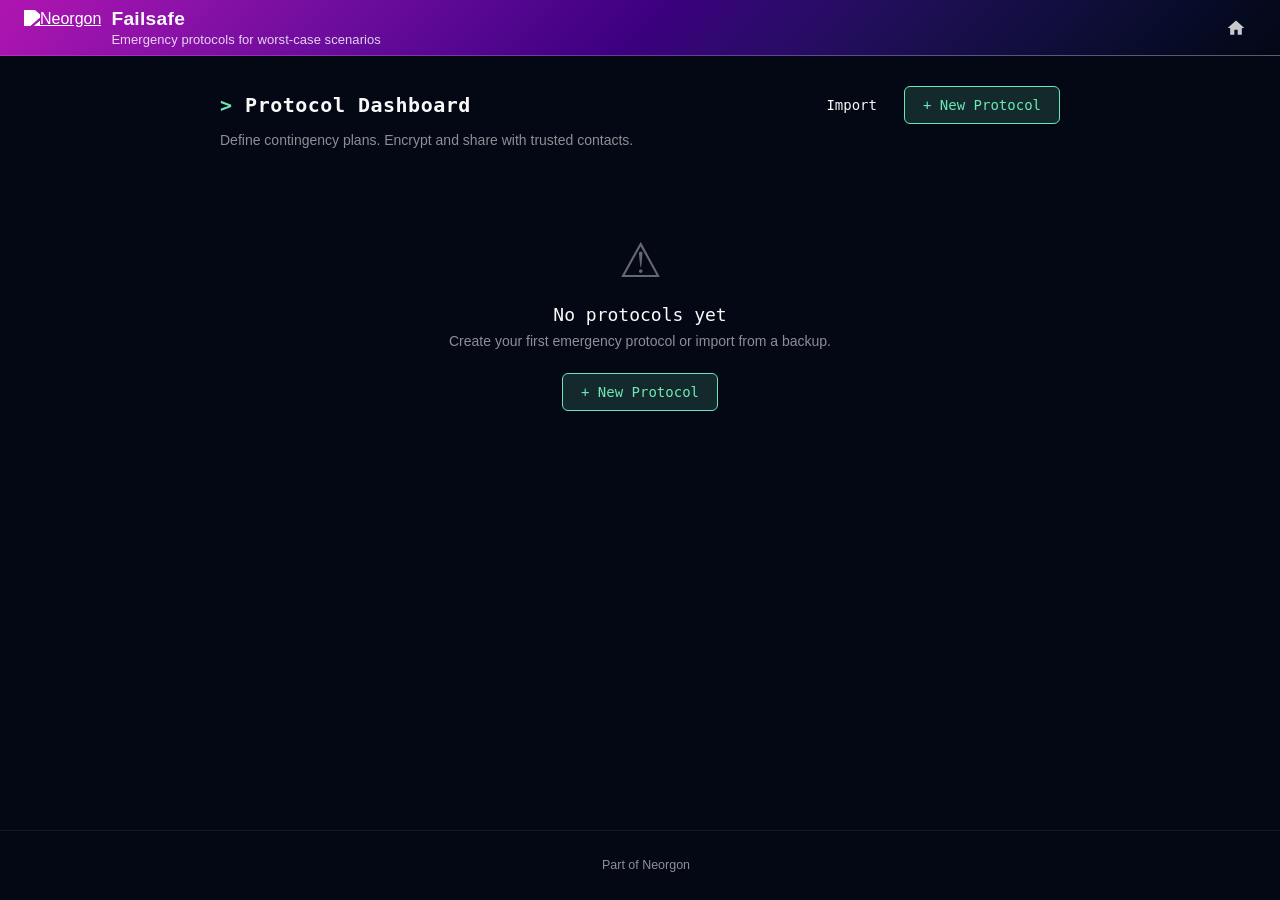
==== index.html @ 0f90a588 "feat(analytics): kit-owned GoatCounter + CF beacons, CSP sweep, drop Plausible/GA tags" ====
<!DOCTYPE html>
<html lang="en">
<head>
  <meta charset="UTF-8">
  <meta name="viewport" content="width=device-width, initial-scale=1.0">
  <meta http-equiv="Content-Security-Policy" content="default-src 'self'; base-uri 'self'; form-action 'self'; frame-ancestors 'none'; script-src 'self' 'unsafe-inline' https://esm.sh cdn.jsdelivr.net cdnjs.cloudflare.com https://challenges.cloudflare.com https://gc.zgo.at https://static.cloudflareinsights.com; style-src 'self' 'unsafe-inline' https://fonts.googleapis.com https://cdn.neorgon.org; font-src 'self' https://fonts.gstatic.com; img-src 'self' data: blob: https://*.convex.cloud https://img.clerk.com https://cdn.neorgon.org https://i.ytimg.com https://yt3.ggpht.com https://neorgon.goatcounter.com; connect-src 'self' https://*.convex.cloud https://*.clerk.accounts.dev https://*.accounts.dev https://clerk-telemetry.com https://api.clerk.com https://challenges.cloudflare.com https://*.workers.dev https://neorgon.goatcounter.com https://cloudflareinsights.com; frame-src 'self' https://challenges.cloudflare.com https://*.clerk.accounts.dev https://*.accounts.dev https://www.youtube.com https://www.youtube-nocookie.com; worker-src 'self' blob:">
  <meta name="referrer" content="strict-origin-when-cross-origin">
  <meta http-equiv="X-Content-Type-Options" content="nosniff">
  <title>Failsafe | Emergency Protocols</title>
  <meta name="description" content="Create step-by-step emergency protocols for critical scenarios. Encrypt, export, and share your contingency plans">
  <meta property="og:title" content="Failsafe: Emergency Protocols">
  <meta property="og:description" content="Build personal emergency protocols for worst-case scenarios">
  <meta property="og:type" content="website">
  <meta property="og:url" content="https://failsafe.neorgon.com/">
  <meta property="og:site_name" content="Neorgon">
  <meta name="twitter:card" content="summary_large_image">
  <meta name="twitter:title" content="Failsafe: Emergency Protocols">
  <meta name="twitter:description" content="Build personal emergency protocols for worst-case scenarios">
  <meta name="robots" content="index, follow">
  <link rel="canonical" href="https://failsafe.neorgon.com/">
  <meta property="og:locale" content="en_US">
  <meta name="theme-color" content="#040714">
  <meta property="og:image" content="https://failsafe.neorgon.com/og-preview.jpg">
  <meta property="og:image:width" content="1200">
  <meta property="og:image:height" content="630">
  <meta name="twitter:image" content="https://failsafe.neorgon.com/og-preview.jpg">
  <link rel="icon" type="image/x-icon" href="https://cdn.neorgon.org/v1.0.0/favicon.ico" />
  <link rel="stylesheet" href="css/style.css">
  <!-- Neorgon Header Kit (vendored; ?header=live swaps CSS to CDN) -->
  <script>(function(){var m=location.search.match(/[?&]theme=([\w-]+)/)||document.cookie.match(/(?:^|;\s*)neo_theme=([\w-]+)/);if(m&&m[1]!=='default')document.documentElement.dataset.theme=decodeURIComponent(m[1]);})();</script>
  <link rel="stylesheet" href="css/neorgon-header.css">
  <link rel="stylesheet" href="css/neorgon-themes.css">
  <link rel="stylesheet" href="https://cdn.neorgon.org/v1.0.0/header/season.css">
  <script defer src="js/neorgon-header.js"></script>
  <link rel="stylesheet" href="css/neorgon-footer.css">
  <script defer src="js/neorgon-footer.js"></script>
  <script type="application/ld+json">
  {
    "@context": "https://schema.org",
    "@type": "WebApplication",
    "name": "Failsafe",
    "description": "Build personal emergency protocols for worst-case scenarios. Define step-by-step action plans with contacts, encrypted resources, and trigger conditions",
    "url": "https://failsafe.neorgon.com/",
    "applicationCategory": "UtilitiesApplication",
    "operatingSystem": "Any",
    "offers": { "@type": "Offer", "price": "0", "priceCurrency": "USD" },
    "author": { "@type": "Organization", "name": "Neorgon", "url": "https://neorgon.com/" }
  }
  </script>
</head>
<body>

  <a class="skip-link" href="#main">Skip to content</a>

  <header class="header-bar" data-header-mode="app">
    <div class="header-logo">
      <a href="https://neorgon.com/" target="_blank" rel="noopener noreferrer">
        <img src="https://cdn.neorgon.org/v1.0.0/energon-classic-logo.png" class="header-logo-img" alt="Neorgon">
      </a>
      <a href="./" class="header-title-link">
        <h1>Failsafe</h1>
        <div class="header-subtitle">Emergency protocols for worst-case scenarios</div>
      </a>
    </div>
    <div class="header-right">
      <a class="header-home" href="https://neorgon.com/" title="neorgon.com" aria-label="Neorgon home">
        <svg viewBox="0 0 24 24" fill="currentColor" xmlns="http://www.w3.org/2000/svg">
          <path d="M10 20v-6h4v6h5v-8h3L12 3 2 12h3v8z"/>
        </svg>
      </a>
    </div>
  </header>

  <main id="main">

    <!-- Dashboard view -->
    <div id="dashboardView" class="container">
      <div class="dashboard-header">
        <div class="dashboard-title-row">
          <h2 class="view-title"><span class="prompt">&gt;</span> Protocol Dashboard</h2>
          <div class="dashboard-actions">
            <button class="btn btn-ghost" id="importBtn">Import</button>
            <button class="btn btn-primary" id="newProtocolBtn">+ New Protocol</button>
          </div>
        </div>
        <p class="dashboard-subtitle">Define contingency plans. Encrypt and share with trusted contacts.</p>
      </div>
      <div id="protocolGrid" class="protocol-grid"></div>
      <div id="emptyState" class="empty-state" hidden>
        <div class="empty-icon">&#9888;</div>
        <p class="empty-title">No protocols yet</p>
        <p class="empty-desc">Create your first emergency protocol or import from a backup.</p>
        <button class="btn btn-primary" id="emptyNewBtn">+ New Protocol</button>
      </div>
    </div>

    <!-- Protocol editor view -->
    <div id="editorView" class="container" hidden>
      <div class="editor-nav">
        <button class="btn btn-ghost" id="backToDashboard"><span class="prompt">&lt;</span> Back</button>
        <div class="editor-nav-actions">
          <button class="btn btn-ghost" id="exportProtocolBtn">Export</button>
          <button class="btn btn-ghost btn-danger" id="deleteProtocolBtn">Delete</button>
        </div>
      </div>

      <div class="editor-header card">
        <div class="editor-header-top">
          <input type="text" id="protocolName" class="protocol-name-input" placeholder="Protocol name">
          <div class="status-toggle" id="statusToggle">
            <span class="status-label" id="statusLabel">&gt; DRAFT</span>
          </div>
        </div>
        <textarea id="protocolDesc" class="protocol-desc-input" placeholder="Describe when this protocol should be activated..." rows="2"></textarea>
      </div>

      <div class="section-block">
        <h3 class="section-title"><span class="prompt">&gt;</span> Trigger Conditions</h3>
        <p class="section-hint">Define when this protocol activates.</p>
        <div id="triggerList" class="trigger-list"></div>
        <button class="btn btn-ghost btn-sm" id="addTriggerBtn">+ Add trigger</button>
      </div>

      <div class="section-block">
        <h3 class="section-title"><span class="prompt">&gt;</span> Action Steps</h3>
        <p class="section-hint">Ordered instructions for the executor.</p>
        <div id="stepList" class="step-list"></div>
        <button class="btn btn-ghost btn-sm" id="addStepBtn">+ Add step</button>
      </div>
    </div>

    <!-- Step detail view -->
    <div id="stepView" class="container" hidden>
      <div class="editor-nav">
        <button class="btn btn-ghost" id="backToEditor"><span class="prompt">&lt;</span> Back to protocol</button>
        <button class="btn btn-ghost btn-danger btn-sm" id="deleteStepBtn">Delete step</button>
      </div>

      <div class="step-detail card">
        <input type="text" id="stepTitle" class="step-title-input" placeholder="Step title">
        <div class="priority-selector">
          <label class="priority-label">Priority:</label>
          <div class="priority-options" id="priorityOptions">
            <button class="priority-btn" data-priority="immediate">Immediate</button>
            <button class="priority-btn" data-priority="24h">Within 24h</button>
            <button class="priority-btn" data-priority="week">Within a week</button>
            <button class="priority-btn" data-priority="whenever">When possible</button>
          </div>
        </div>
        <textarea id="stepInstructions" class="step-instructions-input" placeholder="Detailed instructions for this step..." rows="5"></textarea>
      </div>

      <div class="section-block">
        <h3 class="section-title"><span class="prompt">&gt;</span> Contacts</h3>
        <div id="contactList" class="contact-list"></div>
        <button class="btn btn-ghost btn-sm" id="addContactBtn">+ Add contact</button>
      </div>

      <div class="section-block">
        <h3 class="section-title"><span class="prompt">&gt;</span> Resource Vault</h3>
        <p class="section-hint">Sensitive data shown masked until revealed.</p>
        <div id="resourceList" class="resource-list"></div>
        <button class="btn btn-ghost btn-sm" id="addResourceBtn">+ Add resource</button>
      </div>
    </div>

    <!-- Template picker modal -->
    <div id="templateModal" class="modal-overlay" hidden>
      <div class="modal">
        <div class="modal-header">
          <h3><span class="prompt">&gt;</span> New Protocol</h3>
          <button class="modal-close" id="closeTemplateModal" aria-label="Close dialog">&times;</button>
        </div>
        <div class="modal-body">
          <p class="modal-hint">Start from a template or create a blank protocol.</p>
          <div class="template-grid" id="templateGrid"></div>
          <button class="btn btn-ghost template-blank-btn" id="blankProtocolBtn">Start blank</button>
        </div>
      </div>
    </div>

    <!-- Export modal -->
    <div id="exportModal" class="modal-overlay" hidden>
      <div class="modal">
        <div class="modal-header">
          <h3><span class="prompt">&gt;</span> Export Protocol</h3>
          <button class="modal-close" id="closeExportModal" aria-label="Close dialog">&times;</button>
        </div>
        <div class="modal-body">
          <div class="export-options">
            <button class="export-option" id="exportEncryptedBtn">
              <span class="export-icon">&#128274;</span>
              <span class="export-label">Encrypted JSON</span>
              <span class="export-desc">AES-256 encrypted, password-protected</span>
            </button>
            <button class="export-option" id="exportPlainBtn">
              <span class="export-icon">&#128196;</span>
              <span class="export-label">Plain JSON</span>
              <span class="export-desc">Unencrypted backup file</span>
            </button>
            <button class="export-option" id="exportUrlBtn">
              <span class="export-icon">&#128279;</span>
              <span class="export-label">Shareable URL</span>
              <span class="export-desc">Encoded in the URL hash</span>
            </button>
          </div>
        </div>
      </div>
    </div>

    <!-- Password modal -->
    <div id="passwordModal" class="modal-overlay" hidden>
      <div class="modal modal-sm">
        <div class="modal-header">
          <h3><span class="prompt">&gt;</span> <span id="passwordModalTitle">Enter Password</span></h3>
          <button class="modal-close" id="closePasswordModal" aria-label="Close dialog">&times;</button>
        </div>
        <div class="modal-body">
          <input type="password" id="passwordInput" class="password-input" placeholder="Password" autocomplete="off">
          <input type="password" id="passwordConfirm" class="password-input" placeholder="Confirm password" autocomplete="off" hidden>
          <button class="btn btn-primary" id="passwordSubmit" style="width:100%;margin-top:12px">Confirm</button>
        </div>
      </div>
    </div>

    <!-- Import modal -->
    <div id="importModal" class="modal-overlay" hidden>
      <div class="modal">
        <div class="modal-header">
          <h3><span class="prompt">&gt;</span> Import Protocol</h3>
          <button class="modal-close" id="closeImportModal" aria-label="Close dialog">&times;</button>
        </div>
        <div class="modal-body">
          <div class="import-options">
            <label class="import-dropzone" id="importDropzone">
              <span class="export-icon">&#128193;</span>
              <span>Drop a .failsafe.json file here, or click to browse</span>
              <input type="file" id="importFileInput" accept=".json" hidden>
            </label>
            <div class="import-url-section">
              <label class="import-url-label">Or paste a Failsafe URL:</label>
              <input type="text" id="importUrlInput" class="import-url-input" placeholder="https://failsafe.neorgon.com/#p=...">
              <button class="btn btn-primary btn-sm" id="importUrlBtn" style="margin-top:8px">Import from URL</button>
            </div>
          </div>
        </div>
      </div>
    </div>

  </main>

  <footer class="neo-footer" data-footer-mode="minimal">
  </footer>

  <div id="toast" class="toast"></div>

  <script type="module" src="js/app.js"></script>
</body>
</html>
---- css/style.css ----
/* ── Reset & base ──────────────────────────────────────────── */
*, *::before, *::after { margin: 0; padding: 0; box-sizing: border-box; }
[hidden] { display: none !important; }

:root {
  --bg: #040714;
  --surface-1: rgba(255,255,255,.03);
  --surface-2: rgba(255,255,255,.06);
  --border-subtle: rgba(255,255,255,.07);
  --border: rgba(255,255,255,.1);
  --border-strong: rgba(255,255,255,.22);
  --text-primary: #f9f9f9;
  --text-secondary: #cacaca;
  --text-muted: rgba(255,255,255,.55);
  --accent: #6ee7b7;
  --accent-dim: rgba(110,231,183,.15);
  --accent-glow: rgba(110,231,183,.25);
  --danger: #ef4444;
  --font: 'Avenir Next', -apple-system, BlinkMacSystemFont, 'Segoe UI', Roboto, Oxygen, Ubuntu, Cantarell, sans-serif;
  --font-mono: 'SF Mono', 'Fira Code', 'Cascadia Code', 'JetBrains Mono', monospace;
  --text-xs: 0.75rem; --text-sm: 0.875rem; --text-base: 1rem;
  --text-lg: 1.125rem; --text-xl: 1.25rem; --text-2xl: 1.5rem;
  --space-1: 4px; --space-2: 8px; --space-3: 12px; --space-4: 16px;
  --space-6: 24px; --space-8: 32px;
  --radius-sm: 6px; --radius: 10px; --radius-lg: 15px;
  --ease-snap: cubic-bezier(0.34, 1.56, 0.64, 1);
  --dur-fast: 120ms; --dur: 200ms;
}

html { height: 100%; }
body {
  font-family: var(--font);
  background: var(--bg);
  min-height: 100%;
  color: var(--text-primary);
  display: flex; flex-direction: column;
}

/* ── Layout ────────────────────────────────────────────────── */
.container {
  max-width: 900px;
  width: 100%;
  margin: 0 auto;
  padding: 30px;
  flex: 1;
}

/* ── Terminal accents ──────────────────────────────────────── */
.prompt { color: var(--accent); font-family: var(--font-mono); font-weight: 600; }

.view-title {
  font-family: var(--font-mono);
  font-size: var(--text-xl);
  font-weight: 600;
  letter-spacing: 0.5px;
}

/* ── Buttons ──────────────────────────────────────────────── */
.btn {
  display: inline-flex; align-items: center; gap: 6px;
  padding: 10px 18px;
  border: 1px solid var(--border);
  border-radius: var(--radius-sm);
  background: transparent;
  color: var(--text-primary);
  font-size: var(--text-sm);
  font-family: var(--font-mono);
  cursor: pointer;
  transition: all var(--dur);
  white-space: nowrap;
}
.btn:hover { background: var(--surface-2); border-color: var(--border-strong); }
.btn:active { transform: scale(0.97); transition-duration: var(--dur-fast); }

.btn-primary {
  background: var(--accent-dim);
  border-color: var(--accent);
  color: var(--accent);
}
.btn-primary:hover {
  background: rgba(110,231,183,.25);
  box-shadow: 0 0 12px var(--accent-glow);
}

.btn-ghost { border-color: transparent; }
.btn-ghost:hover { border-color: var(--border); }

.btn-danger { color: var(--danger); }
.btn-danger:hover { border-color: rgba(239,68,68,.3); background: rgba(239,68,68,.08); }

.btn-sm { padding: 6px 12px; font-size: var(--text-xs); }
.btn-xs { padding: 4px 8px; font-size: var(--text-xs); }

.btn-icon {
  display: inline-flex; align-items: center; justify-content: center;
  width: 28px; height: 28px;
  border: 1px solid transparent;
  border-radius: var(--radius-sm);
  background: transparent;
  color: var(--text-muted);
  cursor: pointer;
  font-size: 1rem;
  transition: all var(--dur);
}
.btn-icon:hover { background: var(--surface-2); color: var(--text-primary); }
.btn-icon.btn-danger:hover { background: rgba(239,68,68,.1); color: var(--danger); }

.btn-reorder { width: 22px; height: 22px; font-size: 0.65rem; }
.btn-reorder:disabled { opacity: 0.2; cursor: default; }

/* ── Card ──────────────────────────────────────────────────── */
.card {
  background: var(--surface-1);
  border: 1px solid var(--border);
  border-left: 3px solid var(--accent);
  border-radius: var(--radius);
  padding: 24px;
  margin-bottom: 16px;
  backdrop-filter: blur(10px);
  transition: transform var(--dur) ease-out, box-shadow var(--dur) ease-out;
  animation: fadeIn 0.3s ease-out both;
}

/* ── Dashboard ────────────────────────────────────────────── */
.dashboard-header { margin-bottom: var(--space-6); }

.dashboard-title-row {
  display: flex;
  align-items: center;
  justify-content: space-between;
  gap: 16px;
  flex-wrap: wrap;
}

.dashboard-subtitle {
  color: var(--text-muted);
  font-size: var(--text-sm);
  margin-top: var(--space-2);
}

.dashboard-actions { display: flex; gap: 8px; }

.protocol-grid {
  display: grid;
  grid-template-columns: repeat(auto-fill, minmax(280px, 1fr));
  gap: 16px;
}

.protocol-card { cursor: pointer; position: relative; }
.protocol-card:hover {
  transform: translateY(-4px);
  box-shadow: 0 8px 24px rgba(110,231,183,.08);
  border-color: var(--accent-glow);
}

.protocol-card-header {
  display: flex;
  align-items: center;
  justify-content: space-between;
  margin-bottom: var(--space-3);
}

.protocol-icon { font-size: 1.5rem; }

.protocol-card-name {
  font-family: var(--font-mono);
  font-size: var(--text-lg);
  font-weight: 600;
  margin-bottom: var(--space-1);
}

.protocol-card-desc {
  color: var(--text-muted);
  font-size: var(--text-sm);
  line-height: 1.5;
  margin-bottom: var(--space-3);
  display: -webkit-box;
  -webkit-line-clamp: 2;
  -webkit-box-orient: vertical;
  overflow: hidden;
}

.protocol-card-meta {
  display: flex;
  justify-content: space-between;
  color: var(--text-muted);
  font-size: var(--text-xs);
  font-family: var(--font-mono);
  margin-bottom: var(--space-3);
}

.protocol-card-actions {
  display: flex;
  gap: 6px;
  border-top: 1px solid var(--border-subtle);
  padding-top: var(--space-2);
}

/* ── Status badges ────────────────────────────────────────── */
.status-badge {
  font-family: var(--font-mono);
  font-size: var(--text-xs);
  font-weight: 600;
  padding: 2px 8px;
  border-radius: 3px;
  letter-spacing: 0.5px;
}

.status-draft { color: var(--text-muted); background: rgba(255,255,255,.05); }
.status-active { color: var(--accent); background: var(--accent-dim); }
.status-archived { color: #fbbf24; background: rgba(251,191,36,.1); }

.status-toggle {
  cursor: pointer;
  user-select: none;
  transition: all var(--dur);
}
.status-toggle:hover { opacity: 0.8; }
.status-label {
  font-family: var(--font-mono);
  font-size: var(--text-sm);
  font-weight: 600;
  letter-spacing: 0.5px;
}
.status-toggle.status-draft .status-label { color: var(--text-muted); }
.status-toggle.status-active .status-label { color: var(--accent); }
.status-toggle.status-archived .status-label { color: #fbbf24; }

/* ── Priority tags ────────────────────────────────────────── */
.priority-tag {
  font-family: var(--font-mono);
  font-size: var(--text-xs);
  font-weight: 600;
  padding: 2px 8px;
  border-radius: 3px;
  letter-spacing: 0.3px;
}

.priority-immediate { color: #ef4444; background: rgba(239,68,68,.12); }
.priority-24h { color: #fbbf24; background: rgba(251,191,36,.12); }
.priority-week { color: #38bdf8; background: rgba(56,189,248,.12); }
.priority-whenever { color: var(--text-muted); background: rgba(255,255,255,.05); }

/* ── Editor ───────────────────────────────────────────────── */
.editor-nav {
  display: flex;
  justify-content: space-between;
  align-items: center;
  margin-bottom: var(--space-4);
}
.editor-nav-actions { display: flex; gap: 8px; }

.editor-header { margin-bottom: var(--space-6); }
.editor-header-top {
  display: flex;
  align-items: center;
  justify-content: space-between;
  gap: 12px;
  margin-bottom: var(--space-3);
}

.protocol-name-input {
  flex: 1;
  background: transparent;
  border: none;
  border-bottom: 2px solid var(--border);
  color: var(--text-primary);
  font-family: var(--font-mono);
  font-size: var(--text-xl);
  font-weight: 600;
  padding: 4px 0;
  outline: none;
  transition: border-color var(--dur);
}
.protocol-name-input:focus { border-color: var(--accent); }
.protocol-name-input::placeholder { color: var(--text-muted); }

.protocol-desc-input {
  width: 100%;
  background: transparent;
  border: 1px solid var(--border-subtle);
  border-radius: var(--radius-sm);
  color: var(--text-secondary);
  font-family: var(--font);
  font-size: var(--text-sm);
  padding: 8px 12px;
  resize: vertical;
  outline: none;
  transition: border-color var(--dur);
}
.protocol-desc-input:focus { border-color: var(--accent); }
.protocol-desc-input::placeholder { color: var(--text-muted); }

/* ── Sections ─────────────────────────────────────────────── */
.section-block {
  margin-bottom: var(--space-8);
}

.section-title {
  font-family: var(--font-mono);
  font-size: var(--text-base);
  font-weight: 600;
  margin-bottom: var(--space-2);
  letter-spacing: 0.3px;
}

.section-hint {
  color: var(--text-muted);
  font-size: var(--text-xs);
  margin-bottom: var(--space-3);
}

.empty-hint {
  color: var(--text-muted);
  font-size: var(--text-sm);
  font-style: italic;
  padding: var(--space-3) 0;
}

/* ── Triggers ─────────────────────────────────────────────── */
.trigger-list { display: flex; flex-direction: column; gap: 8px; margin-bottom: var(--space-3); }

.trigger-item {
  display: flex;
  align-items: center;
  gap: 8px;
  background: var(--surface-1);
  border: 1px solid var(--border-subtle);
  border-radius: var(--radius-sm);
  padding: 8px 12px;
}

.trigger-type-select {
  background: var(--surface-2);
  border: 1px solid var(--border);
  border-radius: var(--radius-sm);
  color: var(--accent);
  font-family: var(--font-mono);
  font-size: var(--text-xs);
  padding: 4px 8px;
  cursor: pointer;
  outline: none;
}
.trigger-type-select option { background: #0f172a; }

.trigger-desc-input {
  flex: 1;
  background: transparent;
  border: none;
  color: var(--text-secondary);
  font-size: var(--text-sm);
  outline: none;
}
.trigger-desc-input::placeholder { color: var(--text-muted); }

/* ── Steps ────────────────────────────────────────────────── */
.step-list { display: flex; flex-direction: column; gap: 8px; margin-bottom: var(--space-3); }

.step-card {
  display: flex;
  align-items: stretch;
  background: var(--surface-1);
  border: 1px solid var(--border);
  border-left: 3px solid var(--accent);
  border-radius: var(--radius-sm);
  cursor: pointer;
  transition: all var(--dur);
}
.step-card:hover {
  background: var(--surface-2);
  border-color: var(--accent-glow);
}

.step-card-order {
  display: flex;
  flex-direction: column;
  align-items: center;
  justify-content: center;
  gap: 2px;
  padding: 8px 10px;
  border-right: 1px solid var(--border-subtle);
  min-width: 46px;
}

.step-number {
  font-family: var(--font-mono);
  font-size: var(--text-xs);
  color: var(--accent);
  font-weight: 700;
}

.step-card-body {
  flex: 1;
  padding: 12px 16px;
}

.step-card-top {
  display: flex;
  align-items: center;
  justify-content: space-between;
  gap: 12px;
}

.step-card-title {
  font-family: var(--font-mono);
  font-size: var(--text-sm);
  font-weight: 600;
}

.step-card-counts {
  display: flex;
  gap: 12px;
  margin-top: var(--space-1);
  color: var(--text-muted);
  font-size: var(--text-xs);
  font-family: var(--font-mono);
}

/* ── Step detail ──────────────────────────────────────────── */
.step-detail { margin-bottom: var(--space-6); }

.step-title-input {
  width: 100%;
  background: transparent;
  border: none;
  border-bottom: 2px solid var(--border);
  color: var(--text-primary);
  font-family: var(--font-mono);
  font-size: var(--text-lg);
  font-weight: 600;
  padding: 4px 0;
  margin-bottom: var(--space-4);
  outline: none;
  transition: border-color var(--dur);
}
.step-title-input:focus { border-color: var(--accent); }
.step-title-input::placeholder { color: var(--text-muted); }

.priority-selector { margin-bottom: var(--space-4); }
.priority-label {
  font-family: var(--font-mono);
  font-size: var(--text-xs);
  color: var(--text-muted);
  margin-bottom: var(--space-2);
  display: block;
}

.priority-options { display: flex; gap: 6px; flex-wrap: wrap; }

.priority-btn {
  padding: 6px 12px;
  border: 1px solid var(--border);
  border-radius: var(--radius-sm);
  background: transparent;
  color: var(--text-muted);
  font-family: var(--font-mono);
  font-size: var(--text-xs);
  cursor: pointer;
  transition: all var(--dur);
}
.priority-btn:hover { background: var(--surface-2); color: var(--text-primary); }
.priority-btn.active { border-color: var(--accent); color: var(--accent); background: var(--accent-dim); }

.step-instructions-input {
  width: 100%;
  background: var(--surface-1);
  border: 1px solid var(--border-subtle);
  border-radius: var(--radius-sm);
  color: var(--text-secondary);
  font-family: var(--font);
  font-size: var(--text-sm);
  padding: 12px;
  resize: vertical;
  outline: none;
  line-height: 1.6;
  transition: border-color var(--dur);
}
.step-instructions-input:focus { border-color: var(--accent); }
.step-instructions-input::placeholder { color: var(--text-muted); }

/* ── Contacts ─────────────────────────────────────────────── */
.contact-list { display: flex; flex-direction: column; gap: 8px; margin-bottom: var(--space-3); }

.contact-item {
  display: grid;
  grid-template-columns: 1fr 1fr 1fr 1fr auto;
  gap: 6px;
  align-items: center;
  background: var(--surface-1);
  border: 1px solid var(--border-subtle);
  border-radius: var(--radius-sm);
  padding: 8px 10px;
}

.contact-input {
  background: transparent;
  border: 1px solid var(--border-subtle);
  border-radius: 4px;
  color: var(--text-secondary);
  font-size: var(--text-xs);
  padding: 6px 8px;
  outline: none;
  min-width: 0;
  transition: border-color var(--dur);
}
.contact-input:focus { border-color: var(--accent); }
.contact-input::placeholder { color: var(--text-muted); }

/* ── Resources ────────────────────────────────────────────── */
.resource-list { display: flex; flex-direction: column; gap: 8px; margin-bottom: var(--space-3); }

.resource-item {
  display: grid;
  grid-template-columns: 1fr auto 2fr auto;
  gap: 6px;
  align-items: center;
  background: var(--surface-1);
  border: 1px solid var(--border-subtle);
  border-radius: var(--radius-sm);
  padding: 8px 10px;
}

.resource-input {
  background: transparent;
  border: 1px solid var(--border-subtle);
  border-radius: 4px;
  color: var(--text-secondary);
  font-size: var(--text-xs);
  padding: 6px 8px;
  outline: none;
  min-width: 0;
  transition: border-color var(--dur);
}
.resource-input:focus { border-color: var(--accent); }
.resource-input::placeholder { color: var(--text-muted); }

.resource-value {
  font-family: var(--font-mono);
  letter-spacing: 1px;
}

.resource-value-wrap {
  display: flex;
  align-items: center;
  gap: 4px;
}
.resource-value-wrap .resource-value { flex: 1; }

.btn-reveal { font-size: 0.85rem; }

.resource-type-select {
  background: var(--surface-2);
  border: 1px solid var(--border);
  border-radius: 4px;
  color: var(--accent);
  font-family: var(--font-mono);
  font-size: var(--text-xs);
  padding: 4px 6px;
  cursor: pointer;
  outline: none;
}
.resource-type-select option { background: #0f172a; }

/* ── Empty state ──────────────────────────────────────────── */
.empty-state {
  text-align: center;
  padding: 60px 20px;
}
.empty-icon { font-size: 3rem; margin-bottom: var(--space-4); opacity: 0.4; }
.empty-title {
  font-family: var(--font-mono);
  font-size: var(--text-lg);
  margin-bottom: var(--space-2);
}
.empty-desc {
  color: var(--text-muted);
  font-size: var(--text-sm);
  margin-bottom: var(--space-6);
}

/* ── Modals ───────────────────────────────────────────────── */
.modal-overlay {
  position: fixed; inset: 0;
  background: rgba(0,0,0,.65);
  display: flex; align-items: center; justify-content: center;
  z-index: 500;
  animation: fadeIn 0.15s ease-out;
}

.modal {
  background: #0c1222;
  border: 1px solid var(--border);
  border-radius: var(--radius-lg);
  width: 90%; max-width: 520px;
  max-height: 85vh;
  overflow-y: auto;
  animation: fadeIn 0.2s ease-out;
}
.modal-sm { max-width: 360px; }

.modal-header {
  display: flex;
  align-items: center;
  justify-content: space-between;
  padding: 20px 24px 12px;
}
.modal-header h3 {
  font-family: var(--font-mono);
  font-size: var(--text-base);
  font-weight: 600;
}
.modal-close {
  background: none; border: none;
  color: var(--text-muted); font-size: 1.4rem;
  cursor: pointer;
  padding: 4px;
  transition: color var(--dur);
}
.modal-close:hover { color: var(--text-primary); }

.modal-body { padding: 0 24px 24px; }
.modal-hint {
  color: var(--text-muted);
  font-size: var(--text-sm);
  margin-bottom: var(--space-4);
}

/* ── Template picker ──────────────────────────────────────── */
.template-grid {
  display: grid;
  grid-template-columns: 1fr 1fr;
  gap: 10px;
  margin-bottom: var(--space-4);
}

.template-card {
  display: flex;
  flex-direction: column;
  align-items: flex-start;
  gap: 4px;
  padding: 16px;
  background: var(--surface-1);
  border: 1px solid var(--border);
  border-left: 3px solid var(--accent);
  border-radius: var(--radius-sm);
  cursor: pointer;
  transition: all var(--dur);
  text-align: left;
}
.template-card:hover {
  background: var(--surface-2);
  border-color: var(--accent-glow);
  box-shadow: 0 0 16px var(--accent-glow);
}

.template-icon { font-size: 1.3rem; }
.template-name {
  font-family: var(--font-mono);
  font-size: var(--text-sm);
  font-weight: 600;
  color: var(--text-primary);
}
.template-label {
  font-family: var(--font-mono);
  font-size: 0.65rem;
  font-weight: 700;
  color: var(--accent);
  letter-spacing: 1px;
  opacity: 0.7;
}
.template-desc {
  font-size: var(--text-xs);
  color: var(--text-muted);
  line-height: 1.4;
}

.template-blank-btn { width: 100%; justify-content: center; }

/* ── Export options ────────────────────────────────────────── */
.export-options { display: flex; flex-direction: column; gap: 10px; }

.export-option {
  display: flex;
  align-items: center;
  gap: 14px;
  padding: 16px;
  background: var(--surface-1);
  border: 1px solid var(--border);
  border-radius: var(--radius-sm);
  cursor: pointer;
  transition: all var(--dur);
  text-align: left;
  width: 100%;
}
.export-option:hover {
  background: var(--surface-2);
  border-color: var(--accent-glow);
}

.export-icon { font-size: 1.4rem; flex-shrink: 0; }
.export-label {
  font-family: var(--font-mono);
  font-size: var(--text-sm);
  font-weight: 600;
  color: var(--text-primary);
  display: block;
}
.export-desc {
  font-size: var(--text-xs);
  color: var(--text-muted);
  display: block;
}

/* ── Password modal ───────────────────────────────────────── */
.password-input {
  width: 100%;
  background: var(--surface-1);
  border: 1px solid var(--border);
  border-radius: var(--radius-sm);
  color: var(--text-primary);
  font-family: var(--font-mono);
  font-size: var(--text-sm);
  padding: 10px 12px;
  margin-bottom: 8px;
  outline: none;
  transition: border-color var(--dur);
}
.password-input:focus { border-color: var(--accent); }

/* ── Import ───────────────────────────────────────────────── */
.import-options { display: flex; flex-direction: column; gap: 16px; }

.import-dropzone {
  display: flex;
  flex-direction: column;
  align-items: center;
  gap: 10px;
  padding: 30px;
  border: 2px dashed var(--border);
  border-radius: var(--radius);
  color: var(--text-muted);
  font-size: var(--text-sm);
  text-align: center;
  cursor: pointer;
  transition: all var(--dur);
}
.import-dropzone:hover,
.import-dropzone.dragover {
  border-color: var(--accent);
  background: var(--accent-dim);
  color: var(--accent);
}

.import-url-section { border-top: 1px solid var(--border-subtle); padding-top: var(--space-4); }
.import-url-label {
  font-size: var(--text-xs);
  color: var(--text-muted);
  margin-bottom: var(--space-2);
  display: block;
}
.import-url-input {
  width: 100%;
  background: var(--surface-1);
  border: 1px solid var(--border);
  border-radius: var(--radius-sm);
  color: var(--text-primary);
  font-family: var(--font-mono);
  font-size: var(--text-xs);
  padding: 8px 10px;
  outline: none;
  transition: border-color var(--dur);
}
.import-url-input:focus { border-color: var(--accent); }

/* ── Toast ─────────────────────────────────────────────────── */
.toast {
  position: fixed; bottom: 24px; right: 24px; z-index: 999;
  background: #0f1a2e; border: 1px solid var(--accent-glow);
  border-radius: 8px; padding: 10px 16px;
  font-size: 0.84rem; color: var(--accent);
  font-family: var(--font-mono);
  box-shadow: 0 4px 20px rgba(0,0,0,0.55);
  pointer-events: none;
  transform: translateY(8px); opacity: 0;
  transition: opacity 0.18s, transform 0.18s;
}
.toast.visible { opacity: 1; transform: translateY(0); }

/* ── Footer ────────────────────────────────────────────────── */

/* ── Focus styles ──────────────────────────────────────────── */
:focus-visible {
  outline: 2px solid var(--accent);
  outline-offset: 2px;
}

/* ── Skip link ─────────────────────────────────────────────── */
.skip-link {
  position: absolute;
  top: -100%;
  left: var(--space-4);
  z-index: 1000;
  padding: var(--space-2) var(--space-4);
  background: var(--accent);
  color: var(--bg);
  font-weight: 600;
  font-size: var(--text-sm);
  border-radius: 0 0 var(--radius-sm) var(--radius-sm);
  text-decoration: none;
  transition: top var(--dur);
}
.skip-link:focus { top: 0; }

/* ── Entrance animation ───────────────────────────────────── */
@keyframes fadeIn {
  from { opacity: 0; transform: translateY(8px); }
  to   { opacity: 1; transform: translateY(0); }
}

/* ── Reduced motion ────────────────────────────────────────── */
@media (prefers-reduced-motion: reduce) {
  *, *::before, *::after {
    animation-duration: 0.01ms !important;
    transition-duration: 0.01ms !important;
  }
}

/* ── Responsive ────────────────────────────────────────────── */
@media (max-width: 600px) {
  .container { padding: var(--space-4); }
  .dashboard-title-row { flex-direction: column; align-items: flex-start; }
  .protocol-grid { grid-template-columns: 1fr; }
  .template-grid { grid-template-columns: 1fr; }
  .contact-item { grid-template-columns: 1fr 1fr; }
  .resource-item { grid-template-columns: 1fr; }
  .editor-header-top { flex-direction: column; align-items: flex-start; }
  .priority-options { flex-wrap: wrap; }
}
---- css/neorgon-header.css ----
/* ══════════════════════════════════════════════════════════════
   Neorgon Header Kit — header.css
   Canonical source: packages/neorgon-ui/header/
   Vendored per site as css/neorgon-header.css — do not edit copies.
   Live CDN: https://cdn.neorgon.org/v1.0.0/header/header.css
   ══════════════════════════════════════════════════════════════ */

:root {
  /* Geometry */
  --header-h: 68px;
  --header-h-app: 56px;
  --header-control-h: 40px; /* every header control (buttons, ⋯, palette, home) shares this height */
  /* Logo height. A token, not a literal, so a site can make the mark carry more
     weight without forking the kit. Default 36px = the historical value, so
     nothing changes for a site that never sets it. The bar is 68px with no
     vertical padding, so ~52px is the practical ceiling before the mark starts
     to look wedged against the edges. */
  --header-logo-h: 36px;
  --header-logo-h-mobile: 28px;

  /* Palette — themes override these (see themes.css) */
  --header-bg-start: #B015B0;
  --header-bg-mid: #3D0080;
  --header-bg-end: #040714;
  /* Kept here for anything that references the composed gradient, but the
     authoritative copy is re-declared on .header-bar below — see the note
     there before changing either. */
  --header-bg: linear-gradient(in oklch 135deg, var(--header-bg-start) 0%, var(--header-bg-mid) 50%, var(--header-bg-end) 100%);
  --header-glass: rgba(0, 9, 18, .35);
  --header-text: #f9f9f9;
  --header-text-dim: rgba(255, 255, 255, .72);
  --header-border: rgba(255, 255, 255, .07);
  --header-border-strong: rgba(255, 255, 255, .22);
  --header-accent: #e879f9;
  --header-menu-bg: #10142a;
  --header-menu-hover: rgba(255, 255, 255, .08);

  /* Focus ring — near-white with a whisper of the brand hue so it never
     reads as a stray browser default. 5.77:1 (bright end) to 17.98:1
     (dark end) against the bar, 16.54:1 on the menu. Themes may override. */
  --header-focus: oklch(0.97 0.02 320);
  --header-focus-w: 2px;

  /* Icon sizing. Two tokens: a filled glyph reads heavier than a stroked
     one in the same box, so the solid home icon is set smaller to match
     optically. */
  --header-icon: 22px;        /* stroked glyphs (palette) */
  --header-icon-solid: 20px;  /* filled glyphs (home) */

  /* ease-out-quart: fast start, long settle, no overshoot. */
  --header-ease: cubic-bezier(.22, 1, .36, 1);
  --header-ease-in: cubic-bezier(.55, 0, 1, .45);
}

/* Colour judgements about the DEFAULT gradient specifically. Scoped to
   html:not([data-theme]) because themes.css sets these per theme at the
   same specificity as :root — a :root override here would silently
   overwrite all five palettes. Every consumer below pairs them with a
   var() fallback to the theme's own token. */
html:not([data-theme]) {
  /* --header-border-strong (.22) measures 1.91-1.95:1 on the bar, below
     the 3:1 WCAG 1.4.11 needs for a control boundary. .42 gives 3.73-4.02:1. */
  --header-control-border: rgba(255, 255, 255, .42);

  /* --header-bg-end (#040714) is identical to the standard page
     background, so a flat hairline measures 1.14:1 on the right half.
     The bar's luminance swings 43x left-to-right, so the edge ramps too. */
  --header-edge-from: rgba(255, 255, 255, .10);
  --header-edge-to: rgba(255, 255, 255, .34);

  /* .72 measures 4.14:1 at the start of the subtitle span — below AA.
     Split from the icon colour, which only needs 3:1 as non-text. */
  --header-text-dim: rgba(255, 255, 255, .82);
  --header-icon-color: rgba(255, 255, 255, .78);
}

/* ══════════════════════════════════════════════════════════════
   SKINS — site-level identity, opt-in per site
   ────────────────────────────────────────────────────────────
   A skin replaces the default magenta gradient for ONE site whose
   own palette clashes with it. Set it in the site's markup:

     <header class="header-bar" data-header-mode="content"
             data-header-skin="brass">

   This is NOT the theme system. Precedence, by design:

     visitor choice (?theme= / cookie)  >  season (CDN)  >  skin  >  kit default

   A site that should sit out every season keeps its skin with
   `<html lang="en" data-season="off">` — see season.css. That declines
   the fleet's decoration only; a visitor's ?theme= still wins.

   Named skins below are the reusable ones. For a one-off palette no
   other site would share, use `data-header-skin="custom"` and declare
   the tokens in the site's own CSS — contract at the end of this block.

   Two cascade facts make that ordering work, and both are easy to
   get wrong:

   1. A declaration ON .header-bar beats a value INHERITED from
      <html>, whatever the specificity. Visitor themes declare on
      <html>, so every skin is scoped `html:not([data-theme])` —
      the moment a visitor picks a theme, all skins stop matching.
   2. Season rules in season.css carry a matching
      `[data-header-skin]` selector one step more specific than the
      skin rules below, so an armed season still flips skinned
      sites. Do not raise the specificity here without raising it
      there too, or skinned sites will silently sit out the season.

   Each skin re-tunes the edge ramp and control border for its own
   surface — those defaults are calibrated to the magenta gradient
   and are wrong on a black bar.
   ══════════════════════════════════════════════════════════════ */

/* ink — near-black neutral. The default choice for a site whose
   palette the magenta gradient fights. */
html:not([data-theme]) .header-bar[data-header-skin="ink"] {
  --header-bg-start: #14161c;
  --header-bg-mid: #0b0d12;
  --header-bg-end: #050609;
  --header-glass: rgba(10, 12, 16, .55);
  --header-accent: #cbd5e1;
  --header-text: #f4f4f5;
  --header-text-dim: rgba(255, 255, 255, .78);
  --header-icon-color: rgba(255, 255, 255, .74);
  --header-border: rgba(255, 255, 255, .09);
  --header-border-strong: rgba(255, 255, 255, .24);
  --header-control-border: rgba(255, 255, 255, .44);
  --header-menu-bg: #14161c;
  --header-menu-hover: rgba(255, 255, 255, .09);
  /* A near-black bar sits close to the page in luminance at BOTH ends,
     so the edge has to be brighter than the gradient's ramp. */
  --header-edge-from: rgba(255, 255, 255, .26);
  --header-edge-to: rgba(255, 255, 255, .26);
}

/* carbon — flat true black, no gradient. The most restrained option;
   the hairline does all the separating. */
html:not([data-theme]) .header-bar[data-header-skin="carbon"] {
  --header-bg-start: #08080a;
  --header-bg-mid: #08080a;
  --header-bg-end: #08080a;
  --header-glass: rgba(0, 0, 0, .6);
  --header-accent: #e5e5e5;
  --header-text: #fafafa;
  --header-text-dim: rgba(255, 255, 255, .76);
  --header-icon-color: rgba(255, 255, 255, .72);
  --header-border: rgba(255, 255, 255, .12);
  --header-border-strong: rgba(255, 255, 255, .26);
  --header-control-border: rgba(255, 255, 255, .46);
  --header-menu-bg: #101012;
  --header-menu-hover: rgba(255, 255, 255, .1);
  --header-edge-from: rgba(255, 255, 255, .3);
  --header-edge-to: rgba(255, 255, 255, .3);
}

/* brass — warm dark, tuned to incident-runbook's #b8935f / #d8b280
   accents and its #040714 page background. */
html:not([data-theme]) .header-bar[data-header-skin="brass"] {
  --header-bg-start: #2a2114;
  --header-bg-mid: #16120c;
  --header-bg-end: #040714;
  --header-glass: rgba(22, 18, 12, .5);
  --header-accent: #d8b280;
  --header-text: #f7f3ea;
  --header-text-dim: rgba(247, 243, 234, .8);
  --header-icon-color: rgba(216, 178, 128, .86);
  --header-border: rgba(216, 178, 128, .2);
  --header-border-strong: rgba(216, 178, 128, .38);
  --header-control-border: rgba(216, 178, 128, .55);
  --header-menu-bg: #17130d;
  --header-menu-hover: rgba(216, 178, 128, .14);
  --header-edge-from: rgba(216, 178, 128, .22);
  --header-edge-to: rgba(216, 178, 128, .34);
}

/* slate — cool blue-grey. Neutral without going fully black. */
html:not([data-theme]) .header-bar[data-header-skin="slate"] {
  --header-bg-start: #33415a;
  --header-bg-mid: #1e293b;
  --header-bg-end: #0b1120;
  --header-glass: rgba(15, 23, 42, .5);
  --header-accent: #7dd3fc;
  --header-text: #f1f5f9;
  --header-text-dim: rgba(241, 245, 249, .8);
  --header-icon-color: rgba(226, 232, 240, .78);
  --header-border: rgba(148, 163, 184, .2);
  --header-border-strong: rgba(148, 163, 184, .36);
  --header-control-border: rgba(203, 213, 225, .5);
  --header-menu-bg: #16202f;
  --header-menu-hover: rgba(148, 163, 184, .16);
  --header-edge-from: rgba(148, 163, 184, .18);
  --header-edge-to: rgba(148, 163, 184, .34);
}

/* aurora — deep teal into cyan. For data/monitoring surfaces. */
html:not([data-theme]) .header-bar[data-header-skin="aurora"] {
  --header-bg-start: #0e7490;
  --header-bg-mid: #0a3d4d;
  --header-bg-end: #040714;
  --header-glass: rgba(8, 51, 68, .5);
  --header-accent: #67e8f9;
  --header-text: #ecfeff;
  --header-text-dim: rgba(236, 254, 255, .82);
  --header-icon-color: rgba(165, 243, 252, .82);
  --header-border: rgba(103, 232, 249, .2);
  --header-border-strong: rgba(103, 232, 249, .36);
  --header-control-border: rgba(165, 243, 252, .5);
  --header-menu-bg: #07222c;
  --header-menu-hover: rgba(103, 232, 249, .14);
  --header-edge-from: rgba(103, 232, 249, .2);
  --header-edge-to: rgba(103, 232, 249, .32);
}

/* ember — warm amber into rust. For alert/ops surfaces that want
   warmth without reading as the danger theme. */
html:not([data-theme]) .header-bar[data-header-skin="ember"] {
  --header-bg-start: #9a3412;
  --header-bg-mid: #4a1608;
  --header-bg-end: #040714;
  --header-glass: rgba(74, 22, 8, .5);
  --header-accent: #fbbf24;
  --header-text: #fff7ed;
  --header-text-dim: rgba(255, 247, 237, .82);
  --header-icon-color: rgba(253, 230, 138, .84);
  --header-border: rgba(251, 191, 36, .2);
  --header-border-strong: rgba(251, 191, 36, .36);
  --header-control-border: rgba(253, 230, 138, .5);
  --header-menu-bg: #23120a;
  --header-menu-hover: rgba(251, 191, 36, .14);
  --header-edge-from: rgba(251, 191, 36, .2);
  --header-edge-to: rgba(251, 191, 36, .32);
}

/* jade — clinical emerald. Tuned to headpain-site's #059669 / #10b981
   accents on its #040714 page. For calm medical/health surfaces where
   both the magenta default and ember's warning-warmth read wrong. */
html:not([data-theme]) .header-bar[data-header-skin="jade"] {
  --header-bg-start: #065f46;
  --header-bg-mid: #043b2c;
  --header-bg-end: #040714;
  --header-glass: rgba(4, 59, 44, .5);
  --header-accent: #6ee7b7;
  --header-text: #ecfdf5;
  --header-text-dim: rgba(236, 253, 245, .82);
  --header-icon-color: rgba(167, 243, 208, .84);
  --header-border: rgba(110, 231, 183, .2);
  --header-border-strong: rgba(110, 231, 183, .36);
  --header-control-border: rgba(167, 243, 208, .5);
  --header-menu-bg: #08251c;
  --header-menu-hover: rgba(110, 231, 183, .14);
  --header-edge-from: rgba(110, 231, 183, .2);
  --header-edge-to: rgba(110, 231, 183, .32);
}

/* ── custom — a site-authored skin ────────────────────────────────
   For a one-off palette that no named skin fits and that no other
   site would reuse. The kit deliberately ships NO tokens for this
   value: the site supplies them, and the kit stays out of the way.

     <header class="header-bar" data-header-skin="custom">

   In the site's own css/style.css, copy this selector EXACTLY — the
   scoping and the specificity are the whole contract:

     html:not([data-theme]) .header-bar[data-header-skin="custom"] {
       --header-bg-start: …;  --header-bg-mid: …;  --header-bg-end: …;
       --header-accent: …;    --header-text: …;    --header-text-dim: …;
       --header-icon-color: …; --header-border: …; --header-border-strong: …;
       --header-control-border: …; --header-menu-bg: …; --header-menu-hover: …;
       --header-edge-from: …; --header-edge-to: …;
     }

   Why that exact selector, and nothing shorter:
     · `html:not([data-theme])` makes the skin collapse the instant a
       visitor picks a theme. Drop it and the site ignores ?theme=.
     · `[data-header-skin="custom"]` puts it at (0,3,1) — above the
       kit default, below an armed season's (0,4,2) skin variant. A
       bare `.header-bar { --header-bg-start: … }` is only (0,1,0)
       and the kit's own defaults would beat it.
   Set only the three gradient stops if that is all that clashes; the
   bar re-composes --header-bg from them (see .header-bar below).
   Only the three stops + accent are usually enough — but re-tune the
   edge ramp too if the bar is much darker or lighter than the default
   magenta, which those values are calibrated against. */

/* ── Bar ─────────────────────────────────────────────────────── */
.header-bar {
  position: sticky;
  top: 0;
  z-index: var(--z-sticky-header, 200);
  display: flex;
  align-items: center;
  gap: var(--space-3, 12px);
  height: var(--header-h);
  padding: 0 var(--space-6, 24px);
  /* Re-composed HERE, not only at :root. A custom property's var()
     references resolve on the element where that property is declared, so a
     --header-bg built at :root bakes in :root's start/mid/end and ignores any
     override made further down the tree. Declaring it on .header-bar means
     skins (and any site override on the bar) only need to set the three
     stops. Themes still work: they set the stops on <html>, which inherits
     down to here before this resolves. */
  --header-bg: linear-gradient(in oklch 135deg, var(--header-bg-start) 0%, var(--header-bg-mid) 50%, var(--header-bg-end) 100%);
  background: var(--header-bg);
  border-bottom: 1px solid var(--header-border);
  color: var(--header-text);
  --header-h-cur: var(--header-h);
}

/* Bottom edge as a ramp, not a flat hairline (see --header-edge-*).
   Degrades to the theme's flat --header-border where unsupported or
   where a theme defines no ramp of its own. */
html:not([data-theme]) .header-bar {
  border-image: linear-gradient(
    to right,
    var(--header-edge-from, rgba(255, 255, 255, .10)),
    var(--header-edge-to, rgba(255, 255, 255, .34))
  ) 1;
}
/* Hub is a floating glass plate, not a band welded to the page — the
   ramp would read as a seam. */
html:not([data-theme]) .header-bar[data-header-mode="hub"] {
  border-image: none;
  border-bottom-color: var(--header-border);
}

/* Mode: hub — transparent cozy glass, no gradient */
.header-bar[data-header-mode="hub"] {
  background: var(--header-glass);
  backdrop-filter: blur(12px);
  -webkit-backdrop-filter: blur(12px);
}

/* Mode: app — slim, auto-hides on scroll down (JS toggles .header-hidden) */
.header-bar[data-header-mode="app"] {
  height: var(--header-h-app);
  --header-h-cur: var(--header-h-app);
}

/* Auto-hide. `app` mode has it by definition; every other mode opts in with
   data-header-autohide="on" and keeps its own height and background. */
.header-bar[data-header-mode="app"],
.header-bar[data-header-autohide="on"] {
  transition: transform .26s var(--header-ease, ease);
}
/* Leaving accelerates away; returning decelerates in. Same budget. */
.header-bar[data-header-mode="app"].header-hidden,
.header-bar[data-header-autohide="on"].header-hidden {
  transform: translateY(-100%);
  transition-duration: .2s;
  transition-timing-function: var(--header-ease-in, ease);
}

/* ── Logo block ──────────────────────────────────────────────── */
.header-logo {
  display: flex;
  align-items: center;
  gap: 10px;
  flex-shrink: 0;
  min-width: 0;
}
.header-logo-img {
  height: var(--header-logo-h, 36px);
  width: auto;
  flex-shrink: 0;
  display: block;
  filter: brightness(0) invert(1);
  transition: transform .28s var(--header-ease, ease);
}
.header-logo-img:hover { transform: scale(1.06) rotate(-4deg); }

/* min-height also fixes a target-size failure: at <=700px the subtitle is
   hidden and this link collapses to 22px, under the 24px WCAG 2.5.8
   minimum. The parent centres it, so it grows symmetrically — no shift. */
.header-title-link {
  text-decoration: none;
  color: inherit;
  min-width: 0;
  display: flex;
  flex-direction: column;
  justify-content: center;
  min-height: var(--header-control-h);
}
/* rem, not em: a shared component must not rescale because a site set its
   own body font-size. 1.2rem == 19.2px == today's rendered size.

   `margin: 0` for the same reason, and it is load-bearing: the UA gives h1
   `.67em 0`, which at this size is 12.86px above and below. The kit never
   reset it, so the title block came out 67px inside app mode's fixed 56px
   bar — the title rode high and the subtitle hung out of the header into the
   page. It looked fine on most sites only because they link the CDN
   `styles/base.css`, whose `*` reset zeroed it for us; the sites that don't
   (headpain, autopilot, references-api in app mode) showed the real geometry. */
.header-logo h1 {
  margin: 0;
  font-size: 1.2rem;
  font-weight: 600;
  line-height: 1.2;
  letter-spacing: .015em;
  color: var(--header-text);
  white-space: nowrap;
}
/* All four sides declared, so a site that authors the subtitle as a <p>
   rather than a <div> does not reintroduce the same UA margin. */
.header-subtitle {
  font-size: .8125rem;
  line-height: 1.25;
  color: var(--header-text-dim);
  font-weight: 500;
  margin: 2px 0 0;
  letter-spacing: .005em;
  white-space: nowrap;
}

/* ── Right cluster: actions + theme toggle + home ────────────── */
.header-right {
  margin-left: auto;
  display: flex;
  align-items: center;
  gap: var(--space-2, 8px);
  min-width: 0;
}

.header-actions {
  display: flex;
  align-items: center;
  gap: var(--space-2, 8px);
  position: relative; /* overflow .header-menu anchors here */
  min-width: 0;
}
.header-actions .btn,
.header-actions .nav-link {
  white-space: nowrap;
  flex-shrink: 0;
}
/* Uniform control row: direct action children match the icon buttons'
   height so Share / ⋯ / palette / home read as one correlative strip.
   (Direct-child only — items moved into the ⋯ menu keep menu styling.) */
.header-actions > .btn,
.header-actions > .nav-link,
.header-actions > button,
.header-actions > a {
  height: var(--header-control-h);
  min-height: 0; /* neutralize site-level control minimums (e.g. --control-height) */
  box-sizing: border-box;
  display: inline-flex;
  align-items: center;
}

/* Same guarantee one level down, for the kit's own grouping idiom.
   header.js already knows .header-btn-group as a unit that travels into the ⋯
   menu whole; the geometry rule above did not, so a grouped button kept its
   own height and the row went ragged — pathfinder shipped 37px Fit/Clear
   buttons flanked by 40px icon controls. Scoped to a group still sitting in
   the bar: once the ⋯ menu adopts it the selector stops matching and menu
   styling takes over, which is the same boundary the direct-child rule draws.
   Deliberately NOT `> div > *` — battlecard's .bc-menu-wrap holds dropdown
   items that are not bar controls and must not be stretched to 40px. */
.header-actions > .header-btn-group > .btn,
.header-actions > .header-btn-group > .nav-link,
.header-actions > .header-btn-group > button,
.header-actions > .header-btn-group > a {
  height: var(--header-control-h);
  min-height: 0;
  box-sizing: border-box;
  display: inline-flex;
  align-items: center;
}

/* Appearance fallback for action buttons.
   The kit enforces geometry on .header-actions children but never styled
   them, so a site that uses the canonical .btn / .nav-link classes without
   defining them renders a raw browser button inside the header
   (incident-runbook hit exactly this). Wrapped in :where() so the whole
   rule has ZERO specificity — every site's own .btn/.nav-link styling
   still wins, and this only shows through where nothing else applies. */
:where(.header-actions) > :where(.btn, .nav-link, button, a) {
  padding: 0 12px;
  border: 1px solid var(--header-border-strong);
  border-radius: 6px;
  background: transparent;
  color: var(--header-text);
  font: inherit;
  font-size: .875rem;
  font-weight: 500;
  line-height: 1;
  text-decoration: none;
  cursor: pointer;
  transition: background .2s var(--header-ease, ease),
              border-color .2s var(--header-ease, ease);
}
:where(.header-actions) > :where(.btn, .nav-link, button, a):hover {
  background: var(--header-menu-hover);
  border-color: var(--header-control-border, var(--header-border-strong));
}

/* An icon-only control has no label to pad around, and the fallback above
   assumes there is one. Its 12px side padding lands inside a border-box
   control the site already sized square, leaving 40 - 24 - 2 = 14px of
   content — and an SVG is a flex item that will shrink into it. neorgon-site's
   GitHub mark rendered 14x26 and hiring-pack's 10x24 before this rule.

   Specificity note, because it is not what the :where() wrapper suggests:
   :has() is NOT zero-specificity — it takes the specificity of its most
   specific argument, so `svg:only-child` puts this selector at (0,1,1), the
   same weight as the `.header-actions > a` geometry rule above and ABOVE a
   site's single-class `.header-link { width: 36px }`. That is deliberate and
   matches the contract: the uniform control row is kit-owned, and a site that
   truly needs different geometry sets --header-control-h rather than
   restyling the control. hiring-pack declared 36px and now renders 40px. */
:where(.header-actions) > :where(.btn, .nav-link, button, a):has(> svg:only-child) {
  padding: 0;
  width: var(--header-control-h);
  justify-content: center;
}

/* …and the fallback's border does not belong on one either. .header-home is
   an unboxed glyph, so a site that styles neither ends up with a boxed icon
   sitting next to an unboxed one in the same row (hiring-pack shipped exactly
   that pair). Geometry above is kit-owned at (0,1,1); appearance is not — the
   extra :where() flattens this to zero specificity, so pathfinder and
   cartograph, whose icon buttons are deliberately boxed to match the text
   buttons beside them, keep their border on a single class. */
:where(.header-actions > :where(.btn, .nav-link, button, a):has(> svg:only-child)),
:where(.header-actions > :where(.btn, .nav-link, button, a):has(> svg:only-child)):hover {
  border-color: transparent;
}

/* Belt and braces for the same failure: whatever padding a site declares, an
   icon inside a header control is never the thing that gives way. Carries real
   specificity on purpose — a squeezed icon is always a bug, never a choice. */
.header-actions > .btn > svg,
.header-actions > .nav-link > svg,
.header-actions > button > svg,
.header-actions > a > svg {
  flex: none;
}

/* ── Theme toggle ────────────────────────────────────────────── */
.header-theme { position: relative; display: flex; }
.header-theme-toggle {
  display: inline-flex;
  align-items: center;
  justify-content: center;
  width: var(--header-control-h);
  height: var(--header-control-h);
  padding: 0;
  border: 1px solid var(--header-control-border, var(--header-border-strong));
  border-radius: 6px;
  background: transparent;
  color: var(--header-icon-color, var(--header-text-dim));
  cursor: pointer;
  transition: color .2s, border-color .2s, background .2s;
}
.header-theme-toggle:hover,
.header-theme-toggle[aria-expanded="true"] {
  color: var(--header-text);
  border-color: var(--header-border-strong);
  background: var(--header-menu-hover);
}
.header-theme-toggle svg {
  width: var(--header-icon, 22px);
  height: var(--header-icon, 22px);
  display: block;
}
[data-theme]:not([data-theme=""]) .header-theme-toggle { color: var(--header-accent); }

/* ── Home icon ───────────────────────────────────────────────── */
.header-home {
  display: flex;
  align-items: center;
  justify-content: center;
  width: var(--header-control-h);
  height: var(--header-control-h);
  box-sizing: border-box;
  padding: 0;
  border-radius: 6px;
  color: var(--header-icon-color, var(--header-text-dim));
  text-decoration: none;
  flex-shrink: 0;
  transition: color .18s var(--header-ease, ease),
              background .18s var(--header-ease, ease);
}
.header-home:hover { color: var(--header-text); background: var(--header-menu-hover); }
.header-home svg {
  width: var(--header-icon-solid, 20px);
  height: var(--header-icon-solid, 20px);
  display: block;
}

/* ── Overflow toggle (⋯) — injected by header.js ─────────────── */
.header-overflow { position: relative; display: flex; }
.header-overflow[hidden] { display: none; }
.header-overflow-toggle {
  display: inline-flex;
  align-items: center;
  justify-content: center;
  min-width: var(--header-control-h);
  height: var(--header-control-h);
  box-sizing: border-box;
  padding: 0 10px;
  border: 1px solid var(--header-control-border, var(--header-border-strong));
  border-radius: 6px;
  background: transparent;
  color: var(--header-text);
  font-size: 1rem;
  font-weight: 700;
  letter-spacing: 1px;
  cursor: pointer;
  transition: background .2s;
}
.header-overflow-toggle:hover,
.header-overflow-toggle[aria-expanded="true"] { background: var(--header-menu-hover); }

/* Shared press feedback — these three controls are kit-owned, so the kit
   owns their states (sites style their own .btn). */
.header-overflow-toggle:active,
.header-theme-toggle:active,
.header-home:active {
  background: var(--header-menu-hover);
  transform: translateY(.5px);
}

/* ── Dropdown menu (overflow + theme + Export▾ groups) ─────────
   Rules: parent gets position:relative; one open at a time; Esc /
   outside click closes; arrow keys navigate (all handled by header.js) */
.header-menu {
  position: absolute;
  /* Anchored to the BAR's bottom edge, not the button's. A 40px control
     centred in a 68px bar put the old panel 10.5px inside the bar. */
  top: calc(100% + (var(--header-h-cur, 68px) - var(--header-control-h)) / 2 + 8px);
  right: 0;
  min-width: 180px;
  max-height: min(60vh, 320px);
  overflow-y: auto;
  margin: 0;
  padding: 6px;
  list-style: none;
  background: var(--header-menu-bg);
  border: 1px solid var(--header-border-strong);
  border-radius: 12px;
  /* Contact / mid / ambient + inner top highlight, so the panel lands
     instead of floating. */
  box-shadow:
    0 1px 2px rgba(0, 0, 0, .45),
    0 8px 16px -6px rgba(0, 0, 0, .5),
    0 24px 48px -16px rgba(0, 0, 0, .65),
    inset 0 1px 0 rgba(255, 255, 255, .06);
  transform-origin: top right;
  display: none;
  z-index: 1;
}
.header-menu.open {
  display: block;
  animation: neo-menu-in .14s var(--header-ease, ease) both;
}
@keyframes neo-menu-in {
  from { opacity: 0; transform: translateY(-6px) scale(.98); }
  to   { opacity: 1; transform: none; }
}

.header-menu .btn,
.header-menu .nav-link,
.header-menu button,
.header-menu a {
  display: flex;
  align-items: center;
  /* text-align does nothing to a flex item; without this the site's own
     .btn { justify-content: center } wins and every row centres itself. */
  justify-content: flex-start;
  gap: 10px;
  width: 100%;
  min-height: 44px;
  padding: 0 12px;
  border: none;
  border-radius: 8px;
  background: none;
  color: var(--header-text);
  font: inherit;
  font-size: .875rem;
  font-weight: 500;
  text-align: left;
  text-decoration: none;
  white-space: nowrap;
  cursor: pointer;
}
.header-menu .btn:hover,
.header-menu .nav-link:hover,
.header-menu button:hover,
.header-menu a:hover {
  background: var(--header-menu-hover);
}

/* ── Focus visibility ─────────────────────────────────────────
   Every focusable header control gets a real ring. outline costs no
   layout and creates no stacking context, so app-mode transform is
   unaffected. Longhand lists (no :is()) for universal support. */
.header-logo a:focus-visible,
.header-title-link:focus-visible,
.header-actions > a:focus-visible,
.header-actions > button:focus-visible,
.header-actions > .btn:focus-visible,
.header-actions > .nav-link:focus-visible,
.header-overflow-toggle:focus-visible,
.header-theme-toggle:focus-visible,
.header-home:focus-visible {
  outline: var(--header-focus-w) solid var(--header-focus);
  outline-offset: 2px;
}
/* Drawn inside the item so it never collides with the menu's padding or
   scroll edge. Covers menuitemradio/checkbox, which the old rule missed. */
.header-menu .btn:focus-visible,
.header-menu .nav-link:focus-visible,
.header-menu button:focus-visible,
.header-menu a:focus-visible,
.header-menu [role="menuitem"]:focus-visible,
.header-menu [role="menuitemradio"]:focus-visible,
.header-menu [role="menuitemcheckbox"]:focus-visible {
  outline: var(--header-focus-w) solid var(--header-focus);
  outline-offset: -2px;
  background: var(--header-menu-hover);
}
.header-menu .badge,
.header-menu [data-badge] { margin-left: auto; }

/* Grouped controls (.header-btn-group divs / navs) moved into the ⋯ menu
   render as stacked rows; group chrome (borders, padding, flex) is stripped. */
.header-menu > div,
.header-menu > nav {
  display: block;
  border: none;
  margin: 0;
  padding: 0;
}
.header-menu > div + div,
.header-menu > nav + nav {
  border-top: 1px solid var(--header-border);
  margin-top: 4px;
  padding-top: 4px;
}
.header-menu > div button,
.header-menu > div a,
.header-menu > nav button,
.header-menu > nav a {
  width: 100%;
  margin: 0;
}

/* Theme menu specifics */
.header-theme-menu .theme-swatch {
  width: 14px;
  height: 14px;
  border-radius: 50%;
  flex-shrink: 0;
  border: 1px solid rgba(255, 255, 255, .25);
}
.header-theme-menu [aria-checked="true"]::after {
  content: "✓";
  margin-left: auto;
  color: var(--header-accent);
}

/* ── Mobile (≤700px): shrink, hide subtitle, JS moves non-kept
   action buttons into the ⋯ overflow menu ────────────────────── */
@media (max-width: 700px) {
  :root {
    --header-control-h: 36px;
    --header-icon: 20px;
    --header-icon-solid: 18px;
  }
  .header-bar { padding: 0 var(--space-4, 16px); gap: var(--space-2, 8px); }
  .header-subtitle { display: none; }
  .header-logo h1 { font-size: 1rem; }
  .header-logo-img { height: var(--header-logo-h-mobile, 28px); }
  .header-right { gap: 6px; }
  /* A 180px panel pinned to the right of a 375px viewport wastes width. */
  .header-menu {
    min-width: min(260px, calc(100vw - 32px));
    max-width: calc(100vw - 32px);
  }
}

/* ── Reduced motion ──────────────────────────────────────────── */
@media (prefers-reduced-motion: reduce) {
  .header-bar[data-header-mode="app"],
  .header-bar[data-header-mode="app"].header-hidden,
  .header-bar[data-header-autohide="on"],
  .header-bar[data-header-autohide="on"].header-hidden { transition: none; }
  .header-logo-img { transition: none; }
  .header-logo-img:hover { transform: none; }
  .header-menu.open { animation: none; }
  .header-overflow-toggle:active,
  .header-theme-toggle:active,
  .header-home:active { transform: none; }
}

/* ── Forced colors (Windows High Contrast) ────────────────────
   The bar's hierarchy is carried entirely by translucent whites, which
   all collapse to one system colour. Give the structural edges system
   tokens so the header doesn't become one undifferentiated block. */
@media (forced-colors: active) {
  .header-bar {
    border-image: none;
    border-bottom: 1px solid CanvasText;
  }
  .header-overflow-toggle,
  .header-theme-toggle { border-color: ButtonBorder; }
  .header-menu { border: 1px solid CanvasText; }
  .header-logo a:focus-visible,
  .header-title-link:focus-visible,
  .header-actions > a:focus-visible,
  .header-actions > button:focus-visible,
  .header-actions > .btn:focus-visible,
  .header-actions > .nav-link:focus-visible,
  .header-overflow-toggle:focus-visible,
  .header-theme-toggle:focus-visible,
  .header-home:focus-visible,
  .header-menu button:focus-visible,
  .header-menu a:focus-visible { outline-color: Highlight; }
}
---- css/neorgon-themes.css ----
/* ══════════════════════════════════════════════════════════════
   Neorgon Header Kit — themes.css
   Theme = token overrides + a contained decorative layer, applied
   via <html data-theme="…">. Themes are HEADER-SCOPED on purpose:
   page backgrounds and effects stay site-owned. To add a theme:
   one block here + one entry in the THEMES array in header.js.
   ══════════════════════════════════════════════════════════════ */

/* default — magenta nebula. No block needed; :root defaults in
   header.css ARE the default theme. Attribute is removed when
   default is active. */


/* ══ FX ENGINE ═════════════════════════════════════════════════
   Every decorated theme paints into .header-bar::before / ::after.
   Four rules make that safe, and they are load-bearing:

   1. NEVER overflow:hidden on .header-bar. The ⋯ overflow menu and
      the auth panel are absolutely-positioned descendants that hang
      BELOW the bar; clipping would eat them. Instead the layer is
      an inset:0 box and the effect is its *background* — a
      background paints only inside its own box, so it is
      self-bounding with no clipping required.
   2. z-index:-1 puts the layer above the bar's own background but
      below every in-flow child (logo, actions, home). Per CSS
      painting order, negative-z children draw at step 2, in-flow
      content at steps 3-6. Text stays crisp, hit targets untouched.
   3. isolation:isolate guarantees .header-bar is the stacking
      context that -1 resolves against (it already is one via
      position:sticky + z-index, so this is a belt-and-braces no-op).
   4. Animate background-position / opacity ONLY. A transform on the
      layer would move the box itself and escape the unclipped bar.
      Loops are seamless because every travel distance is an integer
      multiple of its tile size.

   Layers are inert to a11y: empty content, pointer-events:none, no
   text, no emoji — nothing for a screen reader to announce.
   ═════════════════════════════════════════════════════════════ */

[data-theme] .header-bar { isolation: isolate; }

[data-theme] .header-bar::before,
[data-theme] .header-bar::after {
  content: "";
  position: absolute;
  inset: 0;
  z-index: -1;
  pointer-events: none;
}


/* ── CHRISTMAS — layered snowfall, a tree in the gutter, hearth glow ── */
[data-theme="christmas"] {
  --header-bg-start: #7f1d1d;
  --header-bg-mid: #14532d;
  --header-bg-end: #052e16;
  --header-glass: rgba(5, 46, 22, .45);
  --header-accent: #fbbf24;
  --header-border: rgba(251, 191, 36, .25);
  --header-border-strong: rgba(251, 191, 36, .45);
  --header-text: #fefce8;
  --header-text-dim: rgba(254, 252, 232, .65);
  --header-menu-bg: #14210f;
  --header-menu-hover: rgba(251, 191, 36, .12);

  /* One irregular 6-flake tile, reused at three scales. Scaling the
     tile scales the flakes, so size + speed carry the parallax. */
  --neo-flakes: url("data:image/svg+xml,%3Csvg xmlns='http://www.w3.org/2000/svg' viewBox='0 0 120 120'%3E%3Cg fill='%23fff'%3E%3Ccircle cx='17' cy='11' r='1.7'/%3E%3Ccircle cx='64' cy='29' r='1.1' opacity='.6'/%3E%3Ccircle cx='98' cy='58' r='1.5' opacity='.85'/%3E%3Ccircle cx='33' cy='76' r='1' opacity='.5'/%3E%3Ccircle cx='79' cy='101' r='1.9'/%3E%3Ccircle cx='8' cy='47' r='.9' opacity='.45'/%3E%3C/g%3E%3C/svg%3E");
  --neo-tree: url("data:image/svg+xml,%3Csvg xmlns='http://www.w3.org/2000/svg' viewBox='0 0 26 30'%3E%3Crect x='11' y='24' width='4' height='6' fill='%23713f12'/%3E%3Cpath d='M13 3 6 14h14zM13 10 3 22h20zM13 17 1 29h24z' fill='%2316a34a'/%3E%3Ccircle cx='13' cy='2.6' r='2.2' fill='%23fbbf24'/%3E%3Ccircle cx='9' cy='19' r='1' fill='%23fca5a5'/%3E%3Ccircle cx='17' cy='25' r='1' fill='%23fde68a'/%3E%3C/svg%3E");
}
[data-theme="christmas"] .header-bar::before {
  background-image: var(--neo-flakes), var(--neo-flakes), var(--neo-flakes);
  background-size: 210px 210px, 132px 132px, 84px 84px;
  background-position: 0 0, 0 0, 0 0;
  animation: neo-snow 14s linear infinite;
}
[data-theme="christmas"] .header-bar::after {
  background-image: var(--neo-tree),
    radial-gradient(170px 80px at 5% 112%, rgba(251, 191, 36, .26), transparent 72%);
  background-size: 20px 23px, 100% 100%;
  background-position: 2px 100%, 0 0;
  background-repeat: no-repeat;
  animation: neo-glow 4.5s ease-in-out infinite alternate;
}


/* ── NEW YEAR — rising sparks under a volley of bursts ── */
[data-theme="new-year"] {
  --header-bg-start: #1e1b4b;
  --header-bg-mid: #4c1d95;
  --header-bg-end: #020617;
  --header-glass: rgba(30, 27, 75, .45);
  --header-accent: #fcd34d;
  --header-border: rgba(252, 211, 77, .24);
  --header-border-strong: rgba(252, 211, 77, .45);
  --header-text: #f5f3ff;
  --header-text-dim: rgba(237, 233, 254, .68);
  --header-menu-bg: #150f2e;
  --header-menu-hover: rgba(252, 211, 77, .12);

  --neo-spark: url("data:image/svg+xml,%3Csvg xmlns='http://www.w3.org/2000/svg' viewBox='0 0 100 100'%3E%3Cg fill='%23fcd34d'%3E%3Cpath d='M22 8l1.2 5.8L29 15l-5.8 1.2L22 22l-1.2-5.8L15 15l5.8-1.2z'/%3E%3Cpath d='M72 55l.9 4.3L77 60l-4.1.9L72 65l-.9-4.1L67 60l4.1-.7z' opacity='.8'/%3E%3Ccircle cx='48' cy='30' r='1.3' opacity='.8'/%3E%3Ccircle cx='86' cy='18' r='1' opacity='.55'/%3E%3Ccircle cx='12' cy='62' r='1.1' opacity='.7'/%3E%3Ccircle cx='58' cy='86' r='1.4'/%3E%3Ccircle cx='33' cy='72' r='.9' opacity='.5'/%3E%3Ccircle cx='92' cy='78' r='1.2' opacity='.65'/%3E%3C/g%3E%3C/svg%3E");
  /* Burst = a radial falloff cut into rays by a conic mask. No SVG,
     no per-ray markup. If mask-image is unsupported the rays simply
     don't get cut and it degrades to two soft light blooms.
     Core alpha is capped at .33 and kept gold rather than white: a
     ray can cross the title, and a brighter bloom drops that text
     below 4.5:1. At .33 the worst case measures 4.9:1. */
  --neo-burst-a: radial-gradient(90px 90px at 27% 42%, rgba(253, 224, 71, .33), rgba(252, 211, 77, .24) 38%, transparent 70%);
  --neo-burst-b: radial-gradient(64px 64px at 73% 56%, rgba(254, 240, 138, .3), rgba(251, 146, 60, .22) 38%, transparent 70%);
}
[data-theme="new-year"] .header-bar::before {
  background-image: var(--neo-spark), var(--neo-spark);
  background-size: 190px 190px, 128px 128px;
  background-position: 0 0, 40px 0;
  animation: neo-rise 9s linear infinite;
}
[data-theme="new-year"] .header-bar::after {
  background-image: var(--neo-burst-a), var(--neo-burst-b);
  background-repeat: no-repeat;
  mask-image: repeating-conic-gradient(from 7deg at 27% 42%, #000 0 1.3deg, transparent 1.3deg 15deg),
              repeating-conic-gradient(from 22deg at 73% 56%, #000 0 1.6deg, transparent 1.6deg 18deg);
  animation: neo-burst 4.2s ease-out infinite;
}


/* ── HALLOWEEN — drifting fog under ghost bats ── */
[data-theme="halloween"] {
  --header-bg-start: #3b0764;
  --header-bg-mid: #1c1917;
  --header-bg-end: #0c0a09;
  --header-glass: rgba(28, 25, 23, .5);
  --header-accent: #f97316;
  --header-border: rgba(249, 115, 22, .22);
  --header-border-strong: rgba(249, 115, 22, .45);
  --header-text: #fff7ed;
  --header-text-dim: rgba(255, 237, 213, .66);
  --header-menu-bg: #17110f;
  --header-menu-hover: rgba(249, 115, 22, .12);

  /* Bats staggered every ~34px vertically so any header height
     (56px app / 68px content) always frames at least two. */
  --neo-bat: url("data:image/svg+xml,%3Csvg xmlns='http://www.w3.org/2000/svg' viewBox='0 0 190 190' fill='%23e9d5ff'%3E%3Cdefs%3E%3Cpath id='b' d='M12 3c-2-3-6-3-9-1 2 1 2 3 1 5 2-2 4-1 5 1 1-2 2-2 3-2s2 0 3 2c1-2 3-3 5-1-1-2-1-4 1-5-3-2-7-2-9 1z'/%3E%3C/defs%3E%3Cuse href='%23b' transform='translate(16 6) scale(1.15)' opacity='.3'/%3E%3Cuse href='%23b' transform='translate(112 38) scale(.85)' opacity='.22'/%3E%3Cuse href='%23b' transform='translate(52 74) scale(1.35)' opacity='.26'/%3E%3Cuse href='%23b' transform='translate(140 110) scale(.95)' opacity='.2'/%3E%3Cuse href='%23b' transform='translate(8 148) scale(1.05)' opacity='.28'/%3E%3C/svg%3E");
}
[data-theme="halloween"] .header-bar::before {
  background-image:
    radial-gradient(320px 74px at 22% 118%, rgba(216, 180, 254, .17), transparent 70%),
    radial-gradient(240px 64px at 68% 128%, rgba(249, 115, 22, .14), transparent 70%);
  background-size: 62% 100%, 46% 100%;
  background-position: 0 0, 100% 0;
  background-repeat: no-repeat;
  animation: neo-fog 18s ease-in-out infinite alternate;
}
[data-theme="halloween"] .header-bar::after {
  background-image: var(--neo-bat);
  background-size: 190px 190px;
  background-position: 0 0;
  animation: neo-bats 22s linear infinite;
}


/* ── MATRIX — code rain in three column depths, plus a CRT sweep ── */
[data-theme="matrix"] {
  --header-bg-start: #000000;
  --header-bg-mid: #001a00;
  --header-bg-end: #000000;
  --header-glass: rgba(0, 12, 0, .45);
  --header-accent: #00ff41;
  --header-border: rgba(0, 255, 65, .18);
  --header-border-strong: rgba(0, 255, 65, .4);
  --header-text: #ccffcc;
  --header-text-dim: rgba(0, 255, 65, .6);
  --header-menu-bg: #020a02;
  --header-menu-hover: rgba(0, 255, 65, .1);

  /* Glyph column: opacity ramps toward a bright leading head. */
  --neo-rain: url("data:image/svg+xml,%3Csvg xmlns='http://www.w3.org/2000/svg' viewBox='0 0 14 120'%3E%3Cg fill='%2300ff41'%3E%3Crect x='4' y='6' width='6' height='4' opacity='.12'/%3E%3Crect x='4' y='20' width='6' height='4' opacity='.2'/%3E%3Crect x='4' y='34' width='6' height='4' opacity='.3'/%3E%3Crect x='4' y='48' width='6' height='4' opacity='.42'/%3E%3Crect x='4' y='62' width='6' height='4' opacity='.56'/%3E%3Crect x='4' y='76' width='6' height='4' opacity='.74'/%3E%3Crect x='4' y='90' width='6' height='4' opacity='.9'/%3E%3C/g%3E%3Crect x='4' y='104' width='6' height='4' fill='%23dfffe5'/%3E%3C/svg%3E");
}
[data-theme="matrix"] .header-bar::before {
  background-image: var(--neo-rain), var(--neo-rain), var(--neo-rain);
  background-size: 22px 120px, 16px 160px, 13px 200px;
  background-position: 0 0, 7px 0, 3px 0;
  opacity: .34;
  /* Rain is loud enough to compete with the wordmark as pure texture, even
     though its luminance contrast measures fine. Fade it out under the
     logo/title and let it run at full strength across the open right. */
  mask-image: linear-gradient(to right, transparent 0, transparent 120px, #000 380px, #000 100%);
  -webkit-mask-image: linear-gradient(to right, transparent 0, transparent 120px, #000 380px, #000 100%);
  animation: neo-rain 3.6s linear infinite;
}
[data-theme="matrix"] .header-bar::after {
  background-image: linear-gradient(90deg, transparent, rgba(0, 255, 65, .09) 45%, rgba(204, 255, 204, .15) 50%, rgba(0, 255, 65, .09) 55%, transparent);
  background-size: 45% 100%;
  background-position: -50% 0;
  background-repeat: no-repeat;
  animation: neo-sweep 7s linear infinite;
}


/* ── RAIN — a proper downpour: three sheets of slanted drops at
   different depths, drifting mist, and a wet sheen along the sill.
   No lightning flash on purpose: flashing content is a seizure risk
   (WCAG 2.3.1), and a storm reads fine without it. ── */
[data-theme="rain"] {
  --header-bg-start: #334155;
  --header-bg-mid: #1a2536;
  --header-bg-end: #070c14;
  --header-glass: rgba(12, 20, 32, .5);
  --header-accent: #7dd3fc;
  --header-border: rgba(125, 211, 252, .2);
  --header-border-strong: rgba(125, 211, 252, .38);
  --header-text: #f0f9ff;
  --header-text-dim: rgba(224, 242, 254, .78);
  --header-menu-bg: #101a28;
  --header-menu-hover: rgba(125, 211, 252, .12);

  /* One tile of slanted drops, reused at three scales — scaling the
     tile scales the drops, so depth and speed read together. */
  --neo-drops: url("data:image/svg+xml,%3Csvg xmlns='http://www.w3.org/2000/svg' viewBox='0 0 100 100'%3E%3Cg stroke='%23bae6fd' stroke-width='1.3' stroke-linecap='round'%3E%3Cline x1='14' y1='2' x2='9' y2='19' opacity='.75'/%3E%3Cline x1='52' y1='14' x2='47' y2='31' opacity='.5'/%3E%3Cline x1='83' y1='4' x2='78' y2='21' opacity='.65'/%3E%3Cline x1='31' y1='46' x2='26' y2='63' opacity='.6'/%3E%3Cline x1='68' y1='55' x2='63' y2='72' opacity='.45'/%3E%3Cline x1='95' y1='62' x2='90' y2='79' opacity='.55'/%3E%3Cline x1='6' y1='74' x2='1' y2='91' opacity='.4'/%3E%3C/g%3E%3C/svg%3E");
}
[data-theme="rain"] .header-bar::before {
  background-image: var(--neo-drops), var(--neo-drops), var(--neo-drops);
  background-size: 190px 190px, 124px 124px, 82px 82px;
  background-position: 0 0, 40px 0, 15px 0;
  opacity: .62;
  animation: neo-rainfall 1.5s linear infinite;
}
[data-theme="rain"] .header-bar::after {
  background-image:
    radial-gradient(120% 70% at 20% -30%, rgba(148, 163, 184, .2), transparent 70%),
    linear-gradient(0deg, rgba(125, 211, 252, .16), transparent 22%);
  background-size: 200% 100%, 100% 100%;
  background-position: 0 0, 0 0;
  background-repeat: no-repeat;
  animation: neo-mist 13s ease-in-out infinite alternate;
}

/* ── SAKURA — petals drifting down and sideways on a soft dusk sky. ── */
[data-theme="sakura"] {
  --header-bg-start: #9d5c7c;
  --header-bg-mid: #4c2a44;
  --header-bg-end: #140a14;
  --header-glass: rgba(40, 20, 36, .45);
  --header-accent: #fbcfe8;
  --header-border: rgba(251, 207, 232, .22);
  --header-border-strong: rgba(251, 207, 232, .4);
  --header-text: #fff1f6;
  --header-text-dim: rgba(255, 241, 246, .8);
  --header-menu-bg: #241220;
  --header-menu-hover: rgba(251, 207, 232, .13);

  --neo-petals: url("data:image/svg+xml,%3Csvg xmlns='http://www.w3.org/2000/svg' viewBox='0 0 120 120'%3E%3Cg fill='%23fbcfe8'%3E%3Cellipse cx='18' cy='14' rx='3.2' ry='2' transform='rotate(-25 18 14)'/%3E%3Cellipse cx='71' cy='33' rx='2.6' ry='1.6' transform='rotate(15 71 33)' opacity='.75'/%3E%3Cellipse cx='103' cy='62' rx='3' ry='1.9' transform='rotate(-40 103 62)' opacity='.85'/%3E%3Cellipse cx='38' cy='81' rx='2.4' ry='1.5' transform='rotate(30 38 81)' opacity='.6'/%3E%3Cellipse cx='84' cy='105' rx='3.4' ry='2.1' transform='rotate(-10 84 105)'/%3E%3Cellipse cx='9' cy='52' rx='2.2' ry='1.4' transform='rotate(45 9 52)' opacity='.5'/%3E%3C/g%3E%3C/svg%3E");
}
[data-theme="sakura"] .header-bar::before {
  background-image: var(--neo-petals), var(--neo-petals), var(--neo-petals);
  background-size: 220px 220px, 140px 140px, 92px 92px;
  background-position: 0 0, 0 0, 0 0;
  opacity: .8;
  animation: neo-petalfall 17s linear infinite;
}
[data-theme="sakura"] .header-bar::after {
  background-image: radial-gradient(160px 80px at 92% 110%, rgba(251, 207, 232, .22), transparent 72%);
  animation: neo-glow 6s ease-in-out infinite alternate;
}


/* ── DANGER — static hazard weave under one slow warning sheen.
   Deliberately restrained: this reads as an alert state, not a party. ── */
[data-theme="danger"] {
  --header-bg-start: #450a0a;
  --header-bg-mid: #7f1d1d;
  --header-bg-end: #0c0a0a;
  --header-glass: rgba(69, 10, 10, .45);
  --header-accent: #f59e0b;
  --header-border: rgba(245, 158, 11, .25);
  --header-border-strong: rgba(245, 158, 11, .45);
  --header-text: #fef2f2;
  /* was .6 — measured 3.89:1 against --header-bg-mid, under AA for the
     11.8px subtitle. .82 lifts it to ~5:1 with no other visual change. */
  --header-text-dim: rgba(254, 226, 226, .82);
  --header-menu-bg: #1a0505;
  --header-menu-hover: rgba(245, 158, 11, .12);
}
[data-theme="danger"] .header-bar::before {
  background-image: repeating-linear-gradient(45deg, rgba(245, 158, 11, .05) 0 9px, transparent 9px 26px);
  /* no animation — the weave is structure, not motion */
}
[data-theme="danger"] .header-bar::after {
  background-image:
    linear-gradient(90deg, transparent, rgba(245, 158, 11, .1) 50%, transparent),
    linear-gradient(0deg, rgba(245, 158, 11, .1), transparent 55%);
  background-size: 55% 100%, 100% 100%;
  background-position: 50% 0, 0 100%;
  background-repeat: no-repeat;
  animation: neo-alert 5s linear infinite;
}


/* ── Keyframes. Every travel distance is an integer multiple of its
   layer's tile size, so each loop is seamless. ── */
@keyframes neo-snow {
  to { background-position: 210px 630px, -132px 396px, 84px 336px; }
}
@keyframes neo-glow {
  from { opacity: .55; }
  to   { opacity: 1; }
}
@keyframes neo-rise {
  to { background-position: -190px -570px, 168px -384px; }
}
@keyframes neo-burst {
  0%   { opacity: 0; }
  7%   { opacity: 1; }
  52%  { opacity: 0; }
  100% { opacity: 0; }
}
@keyframes neo-fog {
  to { background-position: 100% 0, 0 0; }
}
@keyframes neo-bats {
  to { background-position: -570px 0; }
}
@keyframes neo-rain {
  to { background-position: 0 360px, 7px 320px, 3px 200px; }
}
@keyframes neo-sweep {
  to { background-position: 150% 0; }
}
@keyframes neo-alert {
  from { background-position: -60% 0, 0 100%; }
  to   { background-position: 160% 0, 0 100%; }
}


/* ── Motion + print guards. animation:none leaves each layer parked
   at its authored background-position, which is a composed static
   decoration in every theme — snow scattered, tree lit, bats mid-flight. ── */
@media (prefers-reduced-motion: reduce) {
  [data-theme] .header-bar::before,
  [data-theme] .header-bar::after { animation: none !important; }
}
@media print {
  [data-theme] .header-bar::before,
  [data-theme] .header-bar::after { display: none !important; }
}

/* Rain falls fast and nearly vertical, with a slight wind lean.
   Each layer travels exactly one tile height per cycle. */
@keyframes neo-rainfall {
  to { background-position: -19px 190px, -12px 124px, -8px 82px; }
}
/* Mist breathes sideways across the bar. */
@keyframes neo-mist {
  from { background-position: 0 0, 0 0; }
  to   { background-position: 100% 0, 0 0; }
}
/* Petals fall slowly and drift sideways — one tile per cycle on both axes. */
@keyframes neo-petalfall {
  to { background-position: 220px 220px, -140px 140px, 92px 92px; }
}
---- css/neorgon-footer.css ----
/* ══════════════════════════════════════════════════════════════
   Neorgon Footer Kit — footer.css
   Canonical source: packages/neorgon-ui/footer/
   Vendored per site as css/neorgon-footer.css — do not edit copies.
   Live CDN: https://cdn.neorgon.org/v1.0.0/footer/footer.css
   ══════════════════════════════════════════════════════════════ */

:root {
  /* Geometry — minimal mode is sized to match the one-line .info-footer
     it replaces (~70px total). Raise --footer-pad-block per site only if
     that site genuinely wants a heavier footer. */
  --footer-pad-block: 24px;
  --footer-pad-block-app: 14px;
  --footer-pad-block-content: 40px;
  --footer-max-w: 1100px;
  --footer-control-h: 32px;
  /* One line of footer copy, and the WCAG 2.5.8 minimum a bar target has to
     reach. They are tokens because the bar compensates its target boxes
     against the line height exactly — see .neo-footer-bar a below — and a
     hand-edited `line-height: 1.7` would silently put that compensation out. */
  --footer-line: 1.7;
  --footer-target: 24px;

  /* Palette — inherits the header theme tokens so ?theme=matrix and the
     fleet-wide season.css re-skin the footer too. Fallbacks keep the kit
     usable on a page that never loads the header kit. */
  --footer-bg: transparent;
  --footer-border: var(--header-border, rgba(255, 255, 255, .07));
  --footer-border-strong: var(--header-border-strong, rgba(255, 255, 255, .22));
  --footer-text: var(--text-muted, rgba(255, 255, 255, .55));
  --footer-text-strong: var(--text-secondary, #cacaca);
  --footer-accent: var(--header-accent, #e879f9);
  --footer-surface: var(--surface-1, rgba(255, 255, 255, .03));
  --footer-hover: var(--header-menu-hover, rgba(255, 255, 255, .08));

  --footer-z-top: 150; /* back-to-top: above content, below header (200) and modals (400) */
}

/* ── Always-at-the-bottom ─────────────────────────────────────
   Primary: any <body> that owns a .neo-footer becomes a column so
   the footer's margin-top:auto pins it to the viewport floor on
   short pages and flows naturally on long ones. Scoped with :has()
   so sites without the kit are untouched.
   Fallback (no :has()): the sticky top:100vh trick. It is the
   fallback rather than the default because several sites set
   `overflow-x: hidden` on body, which makes body a scroll container
   and silently breaks sticky. */
body:has(> .neo-footer) {
  display: flex;
  flex-direction: column;
  min-height: 100vh;
  min-height: 100dvh;
}
body:has(> .neo-footer) > .neo-footer { margin-top: auto; }

@supports not (selector(:has(*))) {
  body { min-height: 100vh; min-height: 100dvh; }
  .neo-footer { position: sticky; top: 100vh; }
}

/* Wrapped layouts: when the footer lives inside a wrapper instead of
   directly under <body>, footer.js tags the chain and the same
   column-with-auto-margin applies one level down. */
body.neo-footer-root {
  display: flex;
  flex-direction: column;
  min-height: 100vh;
  min-height: 100dvh;
}
.neo-footer-host {
  display: flex;
  flex-direction: column;
  flex: 1 1 auto;
  min-height: 0;
}
.neo-footer-host > .neo-footer { margin-top: auto; }

/* Escape hatch: a site whose layout owns its own bottom (full-screen
   canvas, virtualised scroller) opts out without losing kit styling. */
.neo-footer[data-stick="off"] { margin-top: 0; position: static; }

/* ── Footer shell ─────────────────────────────────────────────── */
.neo-footer {
  width: 100%;
  flex-shrink: 0;
  padding: var(--footer-pad-block) var(--space-6, 24px);
  padding-bottom: calc(var(--footer-pad-block) + env(safe-area-inset-bottom, 0px));
  background: var(--footer-bg);
  border-top: 1px solid var(--footer-border);
  color: var(--footer-text);
  font-size: .78rem;
  line-height: var(--footer-line);
  text-align: center;
}

.neo-footer-inner {
  max-width: var(--footer-max-w);
  margin: 0 auto;
}

/* Site-authored copy (privacy note, data provenance, disclaimer) */
.neo-footer-note { margin: 0; }
.neo-footer-note + .neo-footer-note { margin-top: 6px; }

/* Links — .neo-footer a is styled broadly so retrofitted markup that
   still uses .footer-link inherits the right treatment for free. */
.neo-footer a {
  color: var(--footer-text);
  text-decoration: none;
  border-radius: 4px;
  transition: color var(--dur, 200ms) ease;
}
.neo-footer a:hover,
.neo-footer a:focus-visible { color: var(--footer-text-strong); text-decoration: underline; }
.neo-footer a:focus-visible { outline: 2px solid var(--footer-accent); outline-offset: 3px; }

/* ── Meta bar (built by footer.js) ────────────────────────────── */
.neo-footer-bar {
  display: flex;
  flex-wrap: wrap;
  align-items: center;
  justify-content: center;
  gap: 6px 12px;
  max-width: var(--footer-max-w);
  margin: 0 auto;
}
.neo-footer-inner + .neo-footer-bar { margin-top: 14px; }

/* Right-hand cluster in content mode (© stays left) */
.neo-footer-bar-group {
  display: flex;
  flex-wrap: wrap;
  align-items: center;
  gap: 6px 12px;
}

/* Target size — WCAG 2.5.8 (Minimum, 24x24). Bar links are standalone
   controls in a row, not links inside a sentence, so the inline exception
   does not cover them: they measured ~84x20 and ~37x20.

   Each one is grown to a 24px box and handed the difference straight back as
   negative block margin, so the item's *margin* box still measures exactly one
   line and the bar does not get taller. That matters here more than usual —
   `minimal` is tuned to ~70px against the .info-footer it replaced and `app`
   to ~50px, and this row is what sets both. The text keeps the baseline it
   had; only the hit area grows, ~2px above and below the line.

   min() clamps the compensation at zero, so a site that sets a line taller
   than the 24px minimum keeps its own spacing instead of being pulled tight.
   Sized in em, not px, because `app` mode runs a smaller font than the rest. */
.neo-footer-bar a,
.neo-footer-bar .neo-footer-disclaimer {
  display: inline-flex;
  align-items: center;
  justify-content: center;
  min-height: var(--footer-target);
  min-width: var(--footer-target);
  margin-block: min(0px, calc((var(--footer-line) * 1em - var(--footer-target)) / 2));
}

.neo-footer-sep { opacity: .4; user-select: none; }

/* Version / updated stamps — mono + tabular so they never jitter */
.neo-footer-stamp {
  font-family: ui-monospace, SFMono-Regular, "SF Mono", Menlo, monospace;
  font-variant-numeric: tabular-nums;
  font-size: .95em;
  opacity: .8;
}

/* ── Mode: minimal (default) — the one-liner most tool sites use ──
   The note and the meta bar share ONE centred line whenever they fit,
   and wrap to a second only when the copy is genuinely long. Stacking
   them unconditionally made this mode ~60% taller than the
   `.info-footer` one-liner it is meant to replace. */
.neo-footer[data-footer-mode="minimal"],
.neo-footer:not([data-footer-mode]) {
  display: flex;
  flex-wrap: wrap;
  align-items: baseline;
  justify-content: center;
  gap: 2px 12px;
}
.neo-footer[data-footer-mode="minimal"] > .neo-footer-inner,
.neo-footer[data-footer-mode="minimal"] > .neo-footer-bar,
.neo-footer:not([data-footer-mode]) > .neo-footer-inner,
.neo-footer:not([data-footer-mode]) > .neo-footer-bar {
  margin: 0;
  font-size: 1em;
}

/* ── Mode: app — slim, low-contrast, stays out of the way ───────── */
.neo-footer[data-footer-mode="app"] {
  padding-top: var(--footer-pad-block-app);
  padding-bottom: calc(var(--footer-pad-block-app) + env(safe-area-inset-bottom, 0px));
  font-size: .72rem;
  background: var(--footer-surface);
}
.neo-footer[data-footer-mode="app"] .neo-footer-inner,
.neo-footer[data-footer-mode="app"] .neo-footer-bar {
  max-width: none;
  display: flex;
  flex-wrap: wrap;
  align-items: center;
  justify-content: center;
  gap: 4px 12px;
}
@media (min-width: 701px) {
  .neo-footer[data-footer-mode="app"] .neo-footer-inner { justify-content: flex-start; }
  .neo-footer[data-footer-mode="app"] .neo-footer-bar { justify-content: flex-end; margin-top: 0; }
  .neo-footer[data-footer-mode="app"] {
    display: flex;
    align-items: center;
    justify-content: space-between;
    gap: 16px;
  }
  .neo-footer[data-footer-mode="app"] .neo-footer-inner { flex: 1 1 auto; }
}

/* ── Mode: content — brand block + link columns + bottom bar ──────
   Deliberately the tall one: it carries navigation, not just a note. */
.neo-footer[data-footer-mode="content"] { text-align: left; padding-top: var(--footer-pad-block-content); }
.neo-footer[data-footer-mode="content"] .neo-footer-inner {
  display: grid;
  grid-template-columns: minmax(0, 1.1fr) minmax(0, 2fr);
  gap: 32px;
}
.neo-footer-brand { display: flex; flex-direction: column; gap: 10px; }
.neo-footer-logo {
  height: 28px;
  width: auto;
  align-self: flex-start;
  filter: brightness(0) invert(1);
  opacity: .75;
}
.neo-footer-tagline { margin: 0; max-width: 34ch; }

.neo-footer-cols {
  display: grid;
  grid-template-columns: repeat(auto-fit, minmax(140px, 1fr));
  gap: 24px;
}
.neo-footer-col { display: flex; flex-direction: column; gap: 8px; }
.neo-footer-col h2,
.neo-footer-col h3 {
  margin: 0 0 2px;
  font-size: .72rem;
  font-weight: 600;
  letter-spacing: .08em;
  text-transform: uppercase;
  color: var(--footer-text-strong);
}
.neo-footer-col a { line-height: 1.5; }

.neo-footer[data-footer-mode="content"] .neo-footer-bar {
  justify-content: space-between;
  margin-top: 28px;
  padding-top: 18px;
  border-top: 1px solid var(--footer-border);
}

/* ── Theme switcher (opt-in: <meta name="neo-theme-switcher" content="footer">) */
.neo-footer-theme { position: relative; display: inline-flex; }
.neo-footer-theme-toggle {
  display: inline-flex;
  align-items: center;
  gap: 6px;
  height: var(--footer-control-h);
  padding: 0 10px;
  border: 1px solid var(--footer-border);
  border-radius: 999px;
  background: transparent;
  color: var(--footer-text);
  font: inherit;
  cursor: pointer;
  transition: color var(--dur, 200ms), border-color var(--dur, 200ms), background var(--dur, 200ms);
}
.neo-footer-theme-toggle:hover,
.neo-footer-theme-toggle[aria-expanded="true"] {
  color: var(--footer-text-strong);
  border-color: var(--footer-border-strong);
  background: var(--footer-hover);
}
.neo-footer-theme-toggle svg { width: 15px; height: 15px; display: block; }

.neo-footer-menu {
  position: absolute;
  bottom: calc(100% + 8px);
  right: 0;
  min-width: 170px;
  margin: 0;
  padding: 6px;
  list-style: none;
  background: var(--header-menu-bg, #10142a);
  border: 1px solid var(--footer-border-strong);
  border-radius: 10px;
  box-shadow: 0 -10px 30px rgba(0, 0, 0, .5);
  display: none;
  text-align: left;
  z-index: 2;
}
.neo-footer-menu.open { display: block; }
.neo-footer-menu button {
  display: flex;
  align-items: center;
  gap: 10px;
  width: 100%;
  padding: 9px 11px;
  border: none;
  border-radius: 6px;
  background: none;
  color: var(--header-text, #f9f9f9);
  font: inherit;
  font-size: .8rem;
  text-align: left;
  cursor: pointer;
}
.neo-footer-menu button:hover,
.neo-footer-menu button:focus-visible { background: var(--footer-hover); outline: none; }
.neo-footer-menu .theme-swatch {
  width: 12px;
  height: 12px;
  border-radius: 50%;
  flex-shrink: 0;
  border: 1px solid rgba(255, 255, 255, .25);
}
.neo-footer-menu [aria-checked="true"]::after {
  content: "✓";
  margin-left: auto;
  color: var(--footer-accent);
}

/* ── Back to top (built by footer.js; data-footer-top="off" disables) ── */
.neo-top {
  position: fixed;
  right: 20px;
  bottom: calc(20px + env(safe-area-inset-bottom, 0px));
  z-index: var(--footer-z-top);
  display: inline-flex;
  align-items: center;
  justify-content: center;
  width: 40px;
  height: 40px;
  padding: 0;
  border: 1px solid var(--footer-border-strong);
  border-radius: 50%;
  background: var(--header-menu-bg, #10142a);
  color: var(--footer-text-strong);
  cursor: pointer;
  opacity: 0;
  visibility: hidden;
  transform: translateY(8px);
  transition: opacity var(--dur, 200ms) ease, transform var(--dur, 200ms) ease, visibility var(--dur, 200ms);
}
.neo-top.is-visible { opacity: .9; visibility: visible; transform: none; }
.neo-top:hover { opacity: 1; background: var(--footer-hover); color: var(--header-text, #f9f9f9); }
.neo-top:focus-visible { outline: 2px solid var(--footer-accent); outline-offset: 3px; opacity: 1; visibility: visible; transform: none; }
.neo-top svg { width: 18px; height: 18px; display: block; }

/* ── Mobile ───────────────────────────────────────────────────── */
@media (max-width: 700px) {
  .neo-footer { padding-left: var(--space-4, 16px); padding-right: var(--space-4, 16px); }
  .neo-footer[data-footer-mode="content"] {
    text-align: center;
    padding-top: 32px;
  }
  .neo-footer[data-footer-mode="content"] .neo-footer-inner { grid-template-columns: 1fr; gap: 26px; }
  .neo-footer-brand { align-items: center; }
  .neo-footer-logo { align-self: center; }
  .neo-footer-tagline { max-width: none; }
  .neo-footer-col { align-items: center; }
  .neo-footer[data-footer-mode="content"] .neo-footer-bar { justify-content: center; }
  .neo-top { right: 14px; bottom: calc(14px + env(safe-area-inset-bottom, 0px)); width: 38px; height: 38px; }
}

/* ── Reduced motion ───────────────────────────────────────────── */
@media (prefers-reduced-motion: reduce) {
  .neo-footer a,
  .neo-footer-theme-toggle,
  .neo-top { transition: none; }
  .neo-top { transform: none; }
}

/* ── Disclaimer: bar trigger + modal (built by footer.js) ──────
   The trigger is a <button> that has to sit in a row of <a>s without
   announcing itself as the odd one out, so it borrows the link treatment
   rather than the kit's control treatment. */
.neo-footer-disclaimer {
  padding: 0;
  border: 0;
  background: none;
  font: inherit;
  color: var(--footer-text);
  text-decoration: underline;
  text-decoration-style: dotted;
  text-underline-offset: 3px;
  cursor: pointer;
  border-radius: 4px;
  transition: color var(--dur, 200ms) ease;
}
.neo-footer-disclaimer:hover,
.neo-footer-disclaimer:focus-visible {
  color: var(--footer-text-strong);
  text-decoration-style: solid;
}
.neo-footer-disclaimer:focus-visible { outline: 2px solid var(--footer-accent); outline-offset: 3px; }

.neo-modal {
  width: min(640px, calc(100vw - 32px));
  max-height: min(78dvh, 640px);
  /* Centring is declared, not inherited. showModal() centres via the UA's
     `margin: auto` on inset:0, and any site carrying a `* { margin: 0 }`
     reset beats the UA sheet and pins the dialog to the top-left — affinity
     did exactly that. Too site-dependent to leave implicit. */
  margin: auto;
  padding: 0;
  border: 1px solid var(--footer-border-strong);
  border-radius: 12px;
  background: var(--header-bg-end, #0d0d12);
  color: var(--footer-text-strong);
  overflow: hidden;
}
/* A <dialog> is display:none until opened; showModal() flips it to the
   UA default (block), so the flex layout has to be scoped to [open] or
   the closed dialog counts as shown. */
.neo-modal[open] { display: flex; flex-direction: column; }
.neo-modal::backdrop { background: rgba(0, 0, 0, .62); backdrop-filter: blur(2px); }

.neo-modal-head {
  display: flex;
  align-items: center;
  gap: 12px;
  padding: 16px 18px;
  border-bottom: 1px solid var(--footer-border);
}
.neo-modal-title {
  margin: 0;
  flex: 1;
  font-size: 1rem;
  font-weight: 650;
  letter-spacing: .01em;
  color: var(--footer-text-strong);
}
.neo-modal-close {
  display: inline-flex;
  align-items: center;
  justify-content: center;
  flex: none;
  width: var(--footer-control-h);
  height: var(--footer-control-h);
  padding: 0;
  border: 1px solid var(--footer-border-strong);
  border-radius: 8px;
  background: transparent;
  color: var(--footer-text);
  cursor: pointer;
  transition: color var(--dur, 200ms) ease, background var(--dur, 200ms) ease;
}
.neo-modal-close:hover { color: var(--footer-text-strong); background: var(--footer-hover); }
.neo-modal-close:focus-visible { outline: 2px solid var(--footer-accent); outline-offset: 2px; }
.neo-modal-close svg { width: 18px; height: 18px; display: block; }

.neo-modal-body {
  padding: 18px;
  overflow-y: auto;
  font-size: .9rem;
  line-height: 1.65;
  color: var(--footer-text);
}
.neo-modal-body > :first-child { margin-top: 0; }
.neo-modal-body > :last-child { margin-bottom: 0; }
.neo-modal-body p { margin: 0 0 .9em; }
.neo-modal-body strong { color: var(--footer-text-strong); font-weight: 620; }
.neo-modal-body a { color: var(--footer-accent); text-decoration: underline; }

@media (max-width: 700px) {
  .neo-modal { width: calc(100vw - 20px); max-height: 84dvh; }
}

/* ── Print — the footer is the only place a printed page can show
   provenance, so expand link URLs and drop the floating control. ── */
@media print {
  .neo-top, .neo-footer-theme { display: none !important; }

  /* Provenance must survive the move into the dialog. On paper there is
     nothing to click, so the trigger goes and the copy itself comes back —
     laid out in flow at the end of the document rather than as an overlay. */
  .neo-footer-disclaimer, .neo-modal-close { display: none !important; }
  .neo-modal {
    display: block !important;
    position: static;
    width: auto;
    max-height: none;
    border: 0;
    border-top: 1px solid #999;
    border-radius: 0;
    background: none;
    color: #000;
    overflow: visible;
  }
  .neo-modal::backdrop { display: none; }
  .neo-modal-head { border-bottom: 0; padding: 12px 0 0; }
  .neo-modal-body { padding: 0; color: #000; }

  .neo-footer {
    color: #000;
    border-top: 1px solid #999;
    background: none;
    page-break-inside: avoid;
  }
  .neo-footer a { color: #000; text-decoration: underline; }
  /* Paper has no pointers, so the 24px target boxes come off — and they have
     to: inside an inline-flex link the expanded href below would be laid out
     as a second flex item beside the label instead of flowing after it. */
  .neo-footer-bar a {
    display: inline;
    min-height: 0;
    min-width: 0;
    margin-block: 0;
  }
  .neo-footer a[href^="http"]::after {
    content: " (" attr(href) ")";
    font-size: .9em;
    word-break: break-all;
  }
}
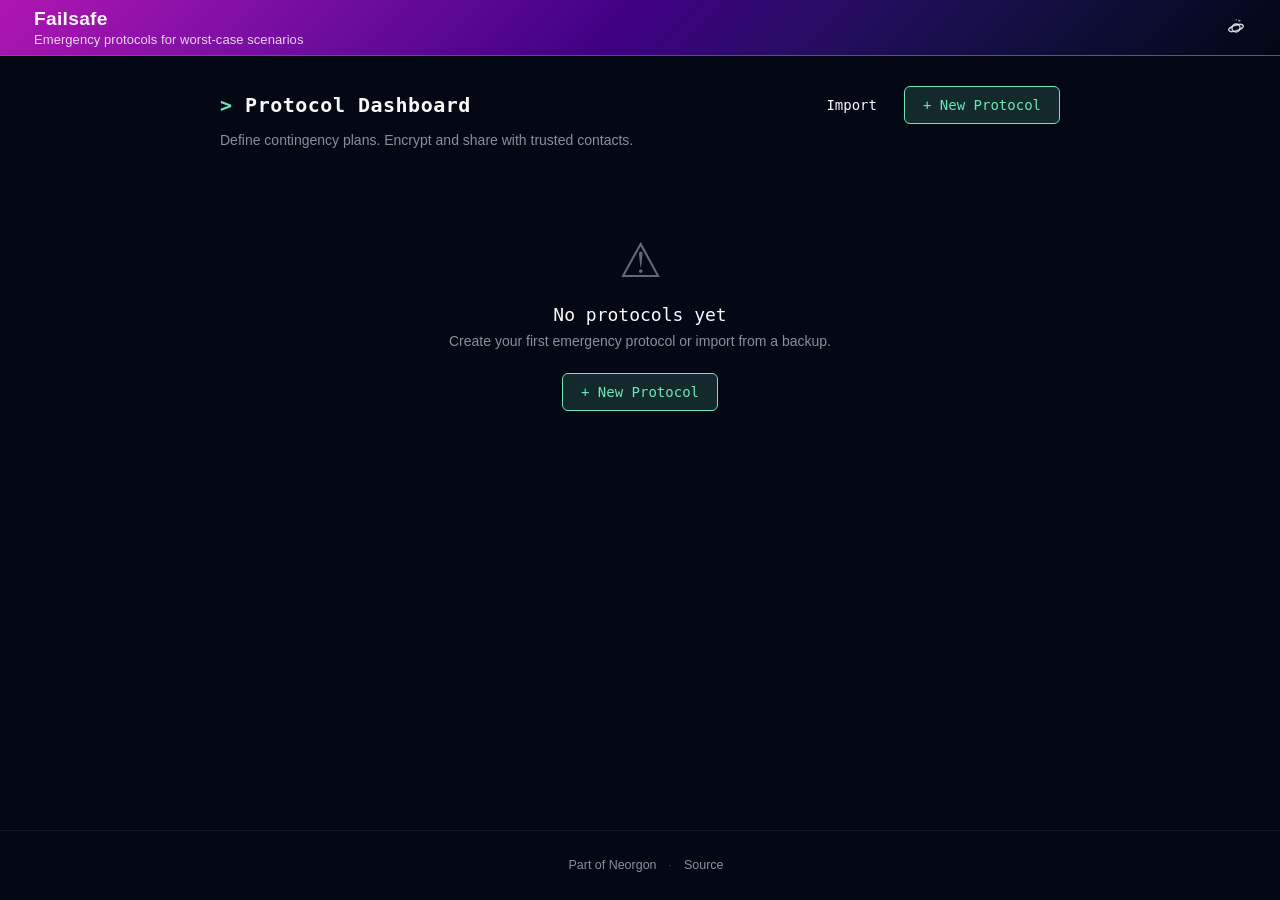
==== commit 6dac500b: "feat(header): merge logo+title into one site-home link, planet hub icon, neo-repo source meta" ====
--- a/index.html
+++ b/index.html
@@ -32,6 +32,7 @@
   <link rel="stylesheet" href="css/neorgon-themes.css">
   <link rel="stylesheet" href="https://cdn.neorgon.org/v1.0.0/header/season.css">
   <script defer src="js/neorgon-header.js"></script>
+  <meta name="neo-repo" content="energon-a-secas/failsafe-site">
   <link rel="stylesheet" href="css/neorgon-footer.css">
   <script defer src="js/neorgon-footer.js"></script>
   <script type="application/ld+json">
@@ -54,18 +55,26 @@
 
   <header class="header-bar" data-header-mode="app">
     <div class="header-logo">
-      <a href="https://neorgon.com/" target="_blank" rel="noopener noreferrer">
-        <img src="https://cdn.neorgon.org/v1.0.0/energon-classic-logo.png" class="header-logo-img" alt="Neorgon">
-      </a>
       <a href="./" class="header-title-link">
+        <img src="https://cdn.neorgon.org/v1.0.0/energon-classic-logo.png" class="header-logo-img" alt="">
+        <div class="header-title-wrap">
         <h1>Failsafe</h1>
         <div class="header-subtitle">Emergency protocols for worst-case scenarios</div>
+      
+        </div>
       </a>
     </div>
     <div class="header-right">
       <a class="header-home" href="https://neorgon.com/" title="neorgon.com" aria-label="Neorgon home">
-        <svg viewBox="0 0 24 24" fill="currentColor" xmlns="http://www.w3.org/2000/svg">
-          <path d="M10 20v-6h4v6h5v-8h3L12 3 2 12h3v8z"/>
+        <svg class="nh-hub-icon" viewBox="0 0 24 24" fill="none" stroke="currentColor" stroke-width="1.5" stroke-linecap="round" stroke-linejoin="round" xmlns="http://www.w3.org/2000/svg" aria-hidden="true">
+          <circle cx="12" cy="12" r="4.4"/>
+          <ellipse cx="12" cy="12" rx="8.4" ry="3" transform="rotate(-18 12 12)"/>
+          <g class="nh-orbit">
+            <path d="M17.5 4.2 14.2 2.7l.9 1.4-.6 1.1z" fill="currentColor" stroke="none"/>
+            <circle cx="12.6" cy="3" r=".7" fill="currentColor" stroke="none" opacity=".55"/>
+            <circle cx="11.1" cy="3.3" r=".55" fill="currentColor" stroke="none" opacity=".35"/>
+            <circle cx="9.8" cy="3.7" r=".4" fill="currentColor" stroke="none" opacity=".2"/>
+          </g>
         </svg>
       </a>
     </div>
--- a/css/neorgon-header.css
+++ b/css/neorgon-header.css
@@ -352,6 +352,11 @@
   transition-duration: .2s;
   transition-timing-function: var(--header-ease-in, ease);
 }
+/* Keyboard focus entering a hidden bar reveals it: focus must never sit
+   on an off-screen control (WCAG 2.4.7, and 2.2's 2.4.11). header.js
+   drops the class on focusin so the next scroll decision agrees with
+   what is painted; this rule covers the frame in between. */
+.header-bar.header-hidden:focus-within { transform: none; }
 
 /* ── Logo block ──────────────────────────────────────────────── */
 .header-logo {
@@ -369,7 +374,8 @@
   filter: brightness(0) invert(1);
   transition: transform .28s var(--header-ease, ease);
 }
-.header-logo-img:hover { transform: scale(1.06) rotate(-4deg); }
+.header-logo-img:hover,
+.header-title-link:hover .header-logo-img { transform: scale(1.06) rotate(-4deg); }
 
 /* min-height also fixes a target-size failure: at <=700px the subtitle is
    hidden and this link collapses to 22px, under the 24px WCAG 2.5.8
@@ -383,6 +389,26 @@
   justify-content: center;
   min-height: var(--header-control-h);
 }
+/* Current contract: mark + name are ONE anchor to the site's own home
+   (the img rides inside .header-title-link with alt=""), so the link's
+   accessible name is the title text and the logo stops being a second,
+   differently-behaved link. Scoped with :has() so the retired two-anchor
+   markup keeps rendering unchanged wherever it still exists. */
+.header-title-link:has(> .header-logo-img, > picture) {
+  flex-direction: row;
+  align-items: center;
+  gap: 10px;
+}
+.header-title-wrap {
+  display: flex;
+  flex-direction: column;
+  justify-content: center;
+  min-width: 0;
+}
+/* The one visible cue that the name is a control: the title warms to the
+   accent on hover. Kept subtle; the cursor and the logo tilt do the rest. */
+.header-logo h1 { transition: color .2s var(--header-ease, ease); }
+.header-title-link:hover h1 { color: var(--header-accent); }
 /* rem, not em: a shared component must not rescale because a site set its
    own body font-size. 1.2rem == 19.2px == today's rendered size.
 
@@ -589,6 +615,25 @@
   height: var(--header-icon-solid, 20px);
   display: block;
 }
+
+/* ── Hub glyph: inclined planet + orbiting rocket ────────────────
+   .header-home now carries the kit's planet SVG (markup contract in
+   the README) — the one header link to neorgon.com, tooltip
+   "neorgon.com". Idle it is a still planet with the rocket parked;
+   on hover or keyboard focus the rocket does laps, smoke trailing.
+   Stroked glyph, so it sizes with --header-icon, not the solid token. */
+.header-home svg.nh-hub-icon {
+  width: var(--header-icon, 22px);
+  height: var(--header-icon, 22px);
+}
+.header-home .nh-orbit {
+  transform-origin: 12px 12px; /* viewBox centre — the planet */
+}
+.header-home:hover .nh-orbit,
+.header-home:focus-visible .nh-orbit {
+  animation: nh-orbit-lap 1.4s linear infinite;
+}
+@keyframes nh-orbit-lap { to { transform: rotate(360deg); } }
 
 /* ── Overflow toggle (⋯) — injected by header.js ─────────────── */
 .header-overflow { position: relative; display: flex; }
@@ -789,7 +834,10 @@
   .header-bar[data-header-autohide="on"],
   .header-bar[data-header-autohide="on"].header-hidden { transition: none; }
   .header-logo-img { transition: none; }
-  .header-logo-img:hover { transform: none; }
+  .header-logo-img:hover,
+  .header-title-link:hover .header-logo-img { transform: none; }
+  .header-home:hover .nh-orbit,
+  .header-home:focus-visible .nh-orbit { animation: none; }
   .header-menu.open { animation: none; }
   .header-overflow-toggle:active,
   .header-theme-toggle:active,
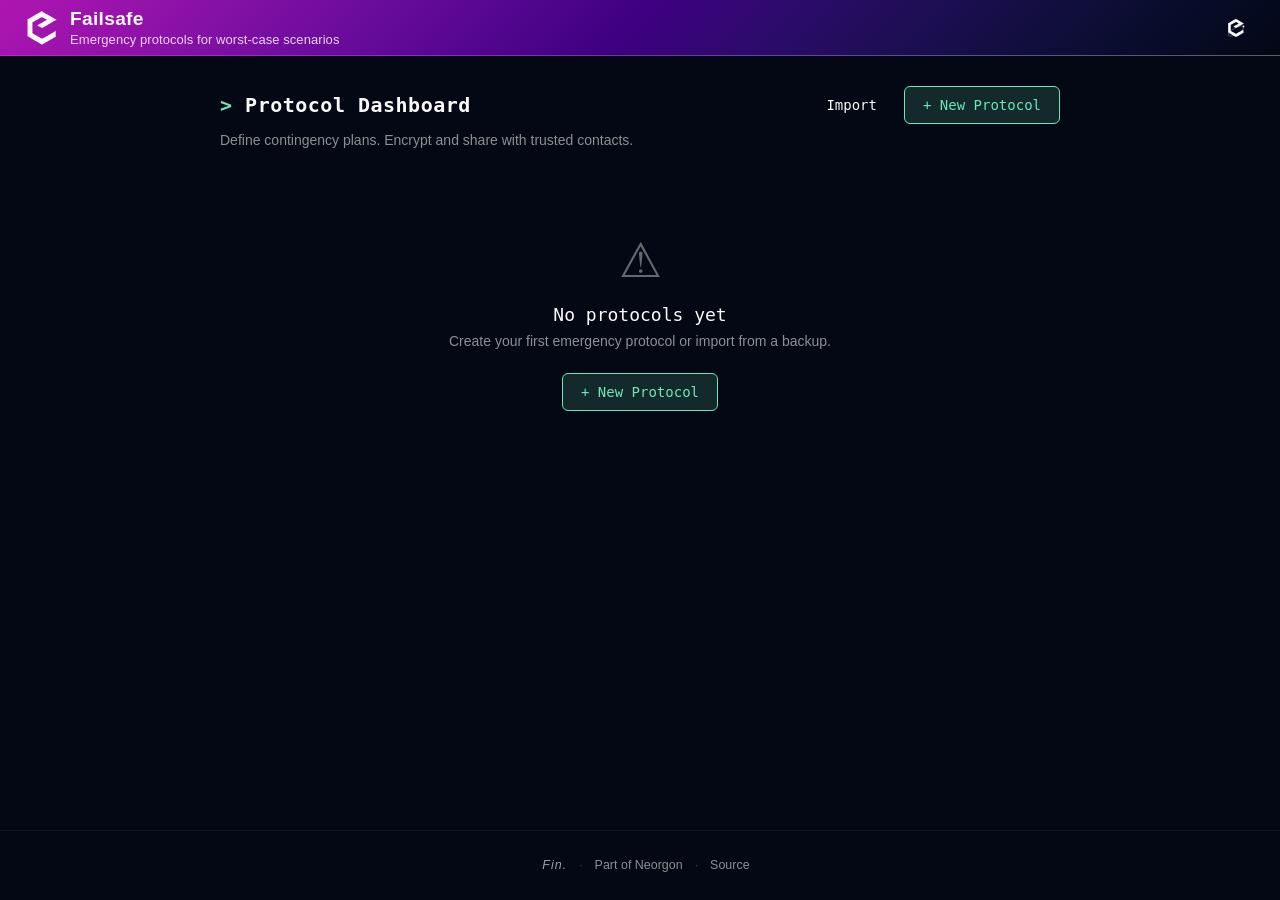
==== commit 4264f0b8: "feat(brand): hexagon favicon set and per-site header mark Every site now ships a generated seven-fil" ====
--- a/index.html
+++ b/index.html
@@ -3,6 +3,12 @@
 <head>
   <meta charset="UTF-8">
   <meta name="viewport" content="width=device-width, initial-scale=1.0">
+  <link rel="icon" type="image/svg+xml" href="/favicon.svg">
+  <link rel="icon" type="image/x-icon" href="/favicon.ico" sizes="16x16 32x32 48x48">
+  <link rel="apple-touch-icon" sizes="180x180" href="/apple-touch-icon.png">
+  <meta name="apple-mobile-web-app-title" content="Failsafe">
+  <link rel="manifest" href="/site.webmanifest">
+  <meta name="neo-mark" content="on">
   <meta http-equiv="Content-Security-Policy" content="default-src 'self'; base-uri 'self'; form-action 'self'; frame-ancestors 'none'; script-src 'self' 'unsafe-inline' https://esm.sh cdn.jsdelivr.net cdnjs.cloudflare.com https://challenges.cloudflare.com https://gc.zgo.at https://static.cloudflareinsights.com; style-src 'self' 'unsafe-inline' https://fonts.googleapis.com https://cdn.neorgon.org; font-src 'self' https://fonts.gstatic.com; img-src 'self' data: blob: https://*.convex.cloud https://img.clerk.com https://cdn.neorgon.org https://i.ytimg.com https://yt3.ggpht.com https://neorgon.goatcounter.com; connect-src 'self' https://*.convex.cloud https://*.clerk.accounts.dev https://*.accounts.dev https://clerk-telemetry.com https://api.clerk.com https://challenges.cloudflare.com https://*.workers.dev https://neorgon.goatcounter.com https://cloudflareinsights.com; frame-src 'self' https://challenges.cloudflare.com https://*.clerk.accounts.dev https://*.accounts.dev https://www.youtube.com https://www.youtube-nocookie.com; worker-src 'self' blob:">
   <meta name="referrer" content="strict-origin-when-cross-origin">
   <meta http-equiv="X-Content-Type-Options" content="nosniff">
@@ -24,7 +30,6 @@
   <meta property="og:image:width" content="1200">
   <meta property="og:image:height" content="630">
   <meta name="twitter:image" content="https://failsafe.neorgon.com/og-preview.jpg">
-  <link rel="icon" type="image/x-icon" href="https://cdn.neorgon.org/v1.0.0/favicon.ico" />
   <link rel="stylesheet" href="css/style.css">
   <!-- Neorgon Header Kit (vendored; ?header=live swaps CSS to CDN) -->
   <script>(function(){var m=location.search.match(/[?&]theme=([\w-]+)/)||document.cookie.match(/(?:^|;\s*)neo_theme=([\w-]+)/);if(m&&m[1]!=='default')document.documentElement.dataset.theme=decodeURIComponent(m[1]);})();</script>
--- a/css/neorgon-header.css
+++ b/css/neorgon-header.css
@@ -371,8 +371,29 @@
   width: auto;
   flex-shrink: 0;
   display: block;
-  filter: brightness(0) invert(1);
   transition: transform .28s var(--header-ease, ease);
+}
+/* The raster fallback still needs forcing white; the injected vector must not
+   be filtered, because it already inherits the header's own text colour and
+   inverting it would undo exactly the thing it was swapped in to fix. */
+img.header-logo-img { filter: brightness(0) invert(1); }
+svg.header-logo-mark { fill: currentColor; width: auto; }
+/* A site that ships its own mark gets it as a mask over currentColor, so the
+   glyph follows the header's text colour exactly as the inline svg does. An
+   <img> could not: it paints its own pixels and ignores the cascade. */
+.header-logo-own {
+  /* Width tracks height rather than restating the token: .header-logo-img
+     already sets height, and it drops to --header-logo-h-mobile under 700px.
+     Pinning width to the desktop value gave a 36x28 box on a phone. */
+  aspect-ratio: 1;
+  width: auto;
+  background: currentColor;
+  /* The image itself is set inline by header.js, derived from the manifest
+     link, because a fleet site is served at its domain root and a kit showcase
+     is not. Only the parts that do not vary live here. */
+  -webkit-mask-position: center; mask-position: center;
+  -webkit-mask-size: contain;    mask-size: contain;
+  -webkit-mask-repeat: no-repeat; mask-repeat: no-repeat;
 }
 .header-logo-img:hover,
 .header-title-link:hover .header-logo-img { transform: scale(1.06) rotate(-4deg); }
@@ -437,6 +458,20 @@
   font-weight: 500;
   margin: 2px 0 0;
   letter-spacing: .005em;
+  white-space: nowrap;
+}
+
+/* Epigraph: the animating half of a bilingual subtitle. The glyph churn is
+   decoration, so it is aria-hidden and .neo-epi-sr carries the real sentence
+   for assistive tech. Both live inside .header-subtitle, which keeps the
+   existing nowrap and mobile-hide behaviour unchanged. */
+.neo-epi { font-variant-ligatures: none; }
+.neo-epi-sr {
+  position: absolute;
+  width: 1px; height: 1px;
+  margin: -1px; padding: 0; border: 0;
+  overflow: hidden;
+  clip-path: inset(50%);
   white-space: nowrap;
 }
 
@@ -603,13 +638,23 @@
   box-sizing: border-box;
   padding: 0;
   border-radius: 6px;
-  color: var(--header-icon-color, var(--header-text-dim));
+  /* Full strength, not --header-icon-color. The dim was meant as hierarchy and
+     did not read as one: .header-source carries no colour rule at all, so it
+     inherits the header's own #f9f9f9, and the home control sitting beside it
+     at 78% looked like a misconfiguration rather than a decision. The other
+     user of that token is the bordered theme toggle, which has a border to
+     carry its own weight; this one does not. */
+  color: var(--header-text);
   text-decoration: none;
   flex-shrink: 0;
   transition: color .18s var(--header-ease, ease),
               background .18s var(--header-ease, ease);
 }
-.header-home:hover { color: var(--header-text); background: var(--header-menu-hover); }
+/* --header-accent is the pink on the default palette and the skin's own accent
+   everywhere else, so the highlight stays on-brand without hardcoding magenta
+   into a control that ships to seven skins. */
+.header-home:hover,
+.header-home:focus-visible { color: var(--header-accent); background: var(--header-menu-hover); }
 .header-home svg {
   width: var(--header-icon-solid, 20px);
   height: var(--header-icon-solid, 20px);
@@ -627,13 +672,64 @@
   height: var(--header-icon, 22px);
 }
 .header-home .nh-orbit {
-  transform-origin: 12px 12px; /* viewBox centre — the planet */
+  transform-origin: 12px 12px; /* viewBox centre, for the legacy planet markup */
 }
 .header-home:hover .nh-orbit,
 .header-home:focus-visible .nh-orbit {
   animation: nh-orbit-lap 1.4s linear infinite;
 }
 @keyframes nh-orbit-lap { to { transform: rotate(360deg); } }
+
+/* ── Inclined orbit: the satellite passes in front of the mark and behind it ──
+   Two dots on one elliptical path, each shown for its own half of the lap. The
+   far one is drawn before the mark in document order, so the mark occludes it;
+   that occlusion IS the depth, and it costs nothing but paint order.
+
+   offset-path rather than a rotate: a rotation can only trace a circle, and
+   squashing it into an ellipse with scaleY would squash the satellite too,
+   because the counter-scale would have to sit inside the rotation. Where
+   offset-path is unsupported the dots simply rest at their authored cx/cy,
+   which is a still icon rather than a broken one.
+
+   The semi-major axis is capped by the viewBox: an inline svg clips to it, so
+   10.2 plus the 1.35 radius leaves 11.55 of the 12 available. */
+.header-home .nh-sat {
+  offset-rotate: 0deg;
+  /* The rim separates the satellite from the mark when it crosses it: without
+     one, a currentColor dot over a currentColor mark merges into the
+     silhouette and reads as a stray pixel rather than a moon.
+     --header-bg-end is the right hook because the rim's job is to look like
+     the background, so it vanishes over open header and shows only as a gap
+     against the mark. Measured caveat: every skin shipped today redefines
+     --header-bg-start and --header-bg-mid but leaves --header-bg-end at
+     #040714, so this resolves to one dark value everywhere right now. A skin
+     that ends light gets the rim right for free, but only if it sets that
+     token; one that ends light without setting it would show a dark ring. */
+  stroke: var(--header-bg-end, #040714);
+  stroke-width: .8;
+}
+.header-home .nh-sat-back { opacity: 0; }
+/* On hover the mark takes the accent, and currentColor would carry the
+   satellite with it: a pink dot on a pink mark is a dot you cannot find. It
+   holds the header's text colour instead, so the moon stays legible against
+   whatever the mark has become. */
+.header-home:hover .nh-sat,
+.header-home:focus-visible .nh-sat { fill: var(--header-text); }
+.header-home:hover .nh-sat-front,
+.header-home:focus-visible .nh-sat-front {
+  animation: nh-sat-lap 2.6s linear infinite, nh-sat-near 2.6s steps(1, end) infinite;
+}
+.header-home:hover .nh-sat-back,
+.header-home:focus-visible .nh-sat-back {
+  animation: nh-sat-lap 2.6s linear infinite, nh-sat-far 2.6s steps(1, end) infinite;
+}
+.header-home:hover .nh-sat,
+.header-home:focus-visible .nh-sat {
+  offset-path: path("M20.31 10.40 A9.6 3.4 -30 1 1 3.69 20.00 A9.6 3.4 -30 1 1 20.31 10.40");
+}
+@keyframes nh-sat-lap  { from { offset-distance: 0%; } to { offset-distance: 100%; } }
+@keyframes nh-sat-near { 0% { opacity: 1; } 50% { opacity: 0; } }
+@keyframes nh-sat-far  { 0% { opacity: 0; } 50% { opacity: 1; } }
 
 /* ── Overflow toggle (⋯) — injected by header.js ─────────────── */
 .header-overflow { position: relative; display: flex; }
@@ -837,7 +933,9 @@
   .header-logo-img:hover,
   .header-title-link:hover .header-logo-img { transform: none; }
   .header-home:hover .nh-orbit,
-  .header-home:focus-visible .nh-orbit { animation: none; }
+  .header-home:focus-visible .nh-orbit,
+  .header-home:hover .nh-sat,
+  .header-home:focus-visible .nh-sat { animation: none; }
   .header-menu.open { animation: none; }
   .header-overflow-toggle:active,
   .header-theme-toggle:active,
--- a/css/neorgon-footer.css
+++ b/css/neorgon-footer.css
@@ -161,6 +161,15 @@
 .neo-footer-sep { opacity: .4; user-select: none; }
 
 /* Version / updated stamps — mono + tabular so they never jitter */
+/* The end mark. Ornament only: it states nothing the page needs, which is
+   why it is safe to render in a language most visitors do not read. */
+.neo-footer-fin {
+  font-style: italic;
+  letter-spacing: .08em;
+  color: var(--footer-text-dim, var(--header-text-dim));
+  opacity: .75;
+}
+
 .neo-footer-stamp {
   font-family: ui-monospace, SFMono-Regular, "SF Mono", Menlo, monospace;
   font-variant-numeric: tabular-nums;
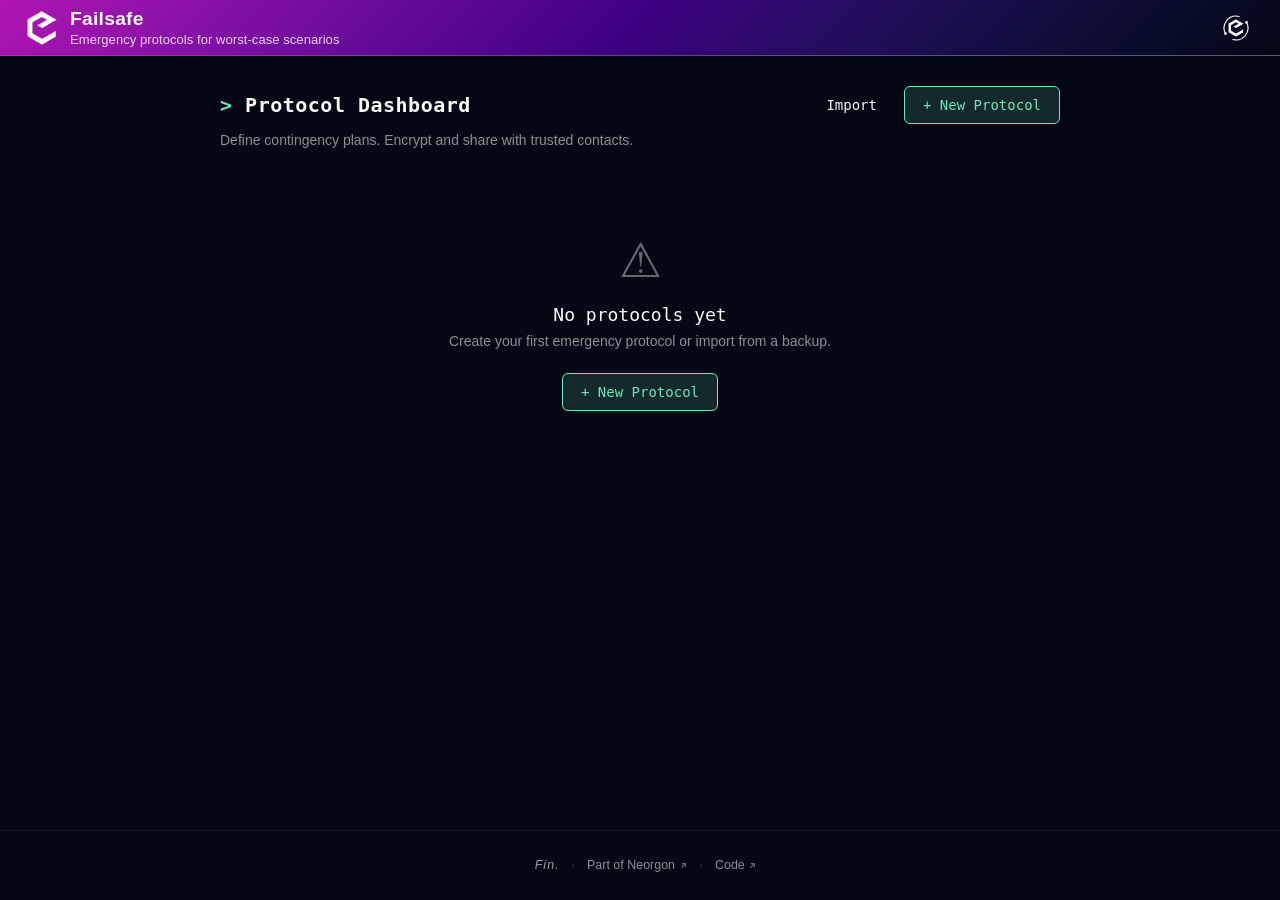
==== commit 6ff36f59: "fix(csp): drop frame-ancestors from the meta CSP Browsers ignore frame-ancestors when it is delivere" ====
--- a/index.html
+++ b/index.html
@@ -9,7 +9,7 @@
   <meta name="apple-mobile-web-app-title" content="Failsafe">
   <link rel="manifest" href="/site.webmanifest">
   <meta name="neo-mark" content="on">
-  <meta http-equiv="Content-Security-Policy" content="default-src 'self'; base-uri 'self'; form-action 'self'; frame-ancestors 'none'; script-src 'self' 'unsafe-inline' https://esm.sh cdn.jsdelivr.net cdnjs.cloudflare.com https://challenges.cloudflare.com https://gc.zgo.at https://static.cloudflareinsights.com; style-src 'self' 'unsafe-inline' https://fonts.googleapis.com https://cdn.neorgon.org; font-src 'self' https://fonts.gstatic.com; img-src 'self' data: blob: https://*.convex.cloud https://img.clerk.com https://cdn.neorgon.org https://i.ytimg.com https://yt3.ggpht.com https://neorgon.goatcounter.com; connect-src 'self' https://*.convex.cloud https://*.clerk.accounts.dev https://*.accounts.dev https://clerk-telemetry.com https://api.clerk.com https://challenges.cloudflare.com https://*.workers.dev https://neorgon.goatcounter.com https://cloudflareinsights.com; frame-src 'self' https://challenges.cloudflare.com https://*.clerk.accounts.dev https://*.accounts.dev https://www.youtube.com https://www.youtube-nocookie.com; worker-src 'self' blob:">
+  <meta http-equiv="Content-Security-Policy" content="default-src 'self'; base-uri 'self'; form-action 'self'; script-src 'self' 'unsafe-inline' https://esm.sh cdn.jsdelivr.net cdnjs.cloudflare.com https://challenges.cloudflare.com https://gc.zgo.at https://static.cloudflareinsights.com; style-src 'self' 'unsafe-inline' https://fonts.googleapis.com https://cdn.neorgon.org; font-src 'self' https://fonts.gstatic.com; img-src 'self' data: blob: https://*.convex.cloud https://img.clerk.com https://cdn.neorgon.org https://i.ytimg.com https://yt3.ggpht.com https://neorgon.goatcounter.com; connect-src 'self' https://*.convex.cloud https://*.clerk.accounts.dev https://*.accounts.dev https://clerk-telemetry.com https://api.clerk.com https://challenges.cloudflare.com https://*.workers.dev https://neorgon.goatcounter.com https://cloudflareinsights.com; frame-src 'self' https://challenges.cloudflare.com https://*.clerk.accounts.dev https://*.accounts.dev https://www.youtube.com https://www.youtube-nocookie.com; worker-src 'self' blob:">
   <meta name="referrer" content="strict-origin-when-cross-origin">
   <meta http-equiv="X-Content-Type-Options" content="nosniff">
   <title>Failsafe | Emergency Protocols</title>
--- a/css/neorgon-header.css
+++ b/css/neorgon-header.css
@@ -668,8 +668,12 @@
    on hover or keyboard focus the rocket does laps, smoke trailing.
    Stroked glyph, so it sizes with --header-icon, not the solid token. */
 .header-home svg.nh-hub-icon {
-  width: var(--header-icon, 22px);
-  height: var(--header-icon, 22px);
+  /* Deliberately larger than --header-icon: the galaxy's arms occupy the outer
+     ring, so at 22px the MARK fell to 14px against 18px for the neighbouring
+     control. 26px puts it back at 18px, measured, while the arms still land
+     inside the 40px box. */
+  width: var(--header-hub-icon, 26px);
+  height: var(--header-hub-icon, 26px);
 }
 .header-home .nh-orbit {
   transform-origin: 12px 12px; /* viewBox centre, for the legacy planet markup */
@@ -680,56 +684,11 @@
 }
 @keyframes nh-orbit-lap { to { transform: rotate(360deg); } }
 
-/* ── Inclined orbit: the satellite passes in front of the mark and behind it ──
-   Two dots on one elliptical path, each shown for its own half of the lap. The
-   far one is drawn before the mark in document order, so the mark occludes it;
-   that occlusion IS the depth, and it costs nothing but paint order.
-
-   offset-path rather than a rotate: a rotation can only trace a circle, and
-   squashing it into an ellipse with scaleY would squash the satellite too,
-   because the counter-scale would have to sit inside the rotation. Where
-   offset-path is unsupported the dots simply rest at their authored cx/cy,
-   which is a still icon rather than a broken one.
-
-   The semi-major axis is capped by the viewBox: an inline svg clips to it, so
-   10.2 plus the 1.35 radius leaves 11.55 of the 12 available. */
-.header-home .nh-sat {
-  offset-rotate: 0deg;
-  /* The rim separates the satellite from the mark when it crosses it: without
-     one, a currentColor dot over a currentColor mark merges into the
-     silhouette and reads as a stray pixel rather than a moon.
-     --header-bg-end is the right hook because the rim's job is to look like
-     the background, so it vanishes over open header and shows only as a gap
-     against the mark. Measured caveat: every skin shipped today redefines
-     --header-bg-start and --header-bg-mid but leaves --header-bg-end at
-     #040714, so this resolves to one dark value everywhere right now. A skin
-     that ends light gets the rim right for free, but only if it sets that
-     token; one that ends light without setting it would show a dark ring. */
-  stroke: var(--header-bg-end, #040714);
-  stroke-width: .8;
-}
-.header-home .nh-sat-back { opacity: 0; }
-/* On hover the mark takes the accent, and currentColor would carry the
-   satellite with it: a pink dot on a pink mark is a dot you cannot find. It
-   holds the header's text colour instead, so the moon stays legible against
-   whatever the mark has become. */
-.header-home:hover .nh-sat,
-.header-home:focus-visible .nh-sat { fill: var(--header-text); }
-.header-home:hover .nh-sat-front,
-.header-home:focus-visible .nh-sat-front {
-  animation: nh-sat-lap 2.6s linear infinite, nh-sat-near 2.6s steps(1, end) infinite;
-}
-.header-home:hover .nh-sat-back,
-.header-home:focus-visible .nh-sat-back {
-  animation: nh-sat-lap 2.6s linear infinite, nh-sat-far 2.6s steps(1, end) infinite;
-}
-.header-home:hover .nh-sat,
-.header-home:focus-visible .nh-sat {
-  offset-path: path("M20.31 10.40 A9.6 3.4 -30 1 1 3.69 20.00 A9.6 3.4 -30 1 1 20.31 10.40");
-}
-@keyframes nh-sat-lap  { from { offset-distance: 0%; } to { offset-distance: 100%; } }
-@keyframes nh-sat-near { 0% { opacity: 1; } 50% { opacity: 0; } }
-@keyframes nh-sat-far  { 0% { opacity: 0; } 50% { opacity: 1; } }
+/* The galaxy turns as one rigid body on hover, so a plain rotate does it.
+   This replaced an offset-path satellite on an inclined ellipse: that needed a
+   front/back pair kept in sync and a semi-major axis capped so the dot did not
+   clip the viewBox, and none of it is needed once the arms sit outside the
+   mark instead of crossing it. */
 
 /* ── Overflow toggle (⋯) — injected by header.js ─────────────── */
 .header-overflow { position: relative; display: flex; }
@@ -933,9 +892,7 @@
   .header-logo-img:hover,
   .header-title-link:hover .header-logo-img { transform: none; }
   .header-home:hover .nh-orbit,
-  .header-home:focus-visible .nh-orbit,
-  .header-home:hover .nh-sat,
-  .header-home:focus-visible .nh-sat { animation: none; }
+  .header-home:focus-visible .nh-orbit { animation: none; }
   .header-menu.open { animation: none; }
   .header-overflow-toggle:active,
   .header-theme-toggle:active,
--- a/css/neorgon-footer.css
+++ b/css/neorgon-footer.css
@@ -533,3 +533,9 @@
     word-break: break-all;
   }
 }
+
+/* The outbound arrow on a footer link. Sized in em so it tracks the label at
+   whatever size a site's footer runs, and nudged up off the baseline because a
+   45-degree arrow reads low when it is optically centred. */
+.neo-footer-out { display: inline-block; vertical-align: -0.05em; margin-left: 0.28em; width: 0.72em; height: 0.72em; opacity: 0.75; }
+.neo-footer a:hover .neo-footer-out, .neo-footer a:focus-visible .neo-footer-out { opacity: 1; }
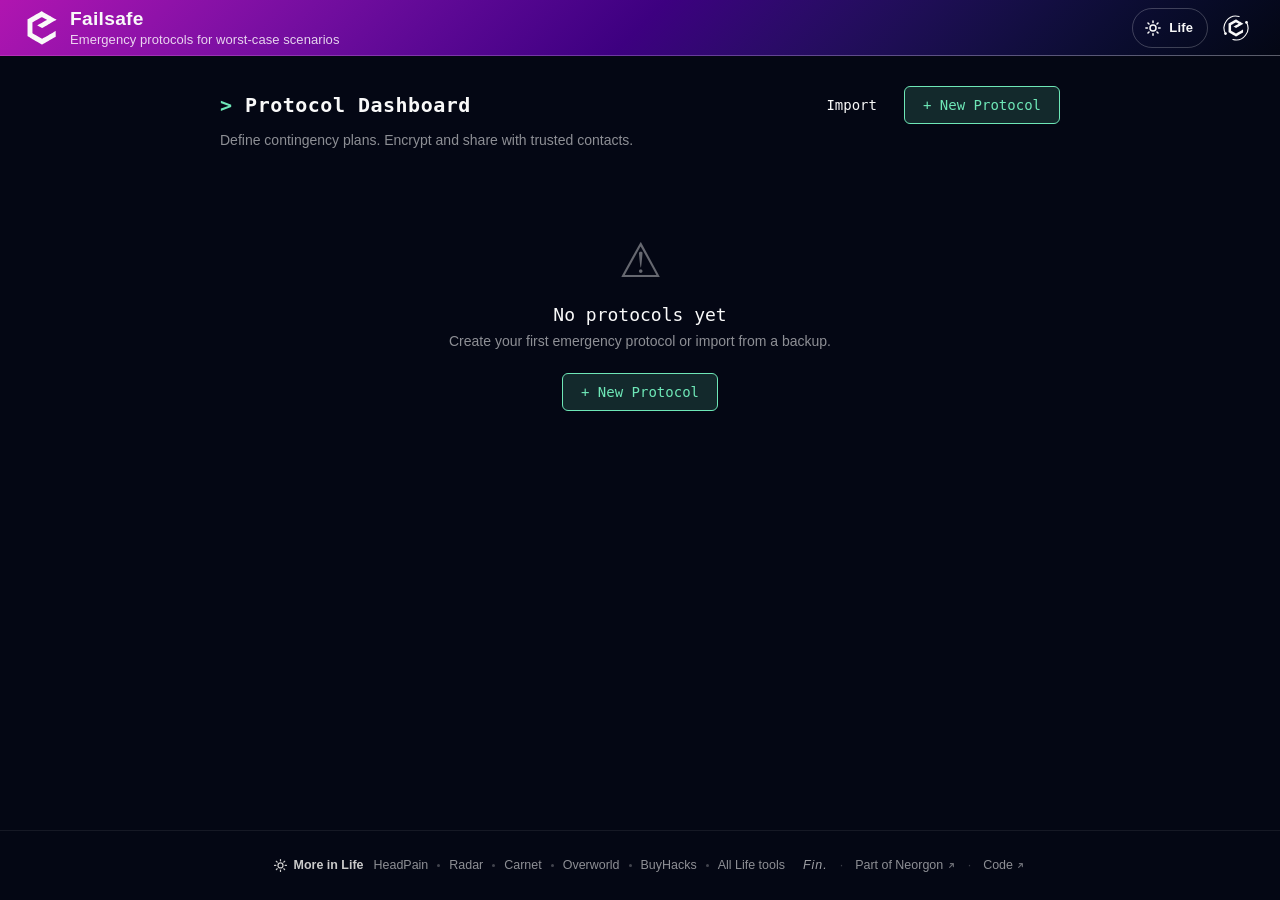
==== commit adfb1405: "chore(kits): sync header and footer kits and stamp the category row Header Kit: a category chip from" ====
--- a/index.html
+++ b/index.html
@@ -9,9 +9,8 @@
   <meta name="apple-mobile-web-app-title" content="Failsafe">
   <link rel="manifest" href="/site.webmanifest">
   <meta name="neo-mark" content="on">
-  <meta http-equiv="Content-Security-Policy" content="default-src 'self'; base-uri 'self'; form-action 'self'; script-src 'self' 'unsafe-inline' https://esm.sh cdn.jsdelivr.net cdnjs.cloudflare.com https://challenges.cloudflare.com https://gc.zgo.at https://static.cloudflareinsights.com; style-src 'self' 'unsafe-inline' https://fonts.googleapis.com https://cdn.neorgon.org; font-src 'self' https://fonts.gstatic.com; img-src 'self' data: blob: https://*.convex.cloud https://img.clerk.com https://cdn.neorgon.org https://i.ytimg.com https://yt3.ggpht.com https://neorgon.goatcounter.com; connect-src 'self' https://*.convex.cloud https://*.clerk.accounts.dev https://*.accounts.dev https://clerk-telemetry.com https://api.clerk.com https://challenges.cloudflare.com https://*.workers.dev https://neorgon.goatcounter.com https://cloudflareinsights.com; frame-src 'self' https://challenges.cloudflare.com https://*.clerk.accounts.dev https://*.accounts.dev https://www.youtube.com https://www.youtube-nocookie.com; worker-src 'self' blob:">
+  <meta http-equiv="Content-Security-Policy" content="default-src 'self'; base-uri 'self'; form-action 'self'; script-src 'self' 'unsafe-inline' https://esm.sh cdn.jsdelivr.net cdnjs.cloudflare.com https://challenges.cloudflare.com https://gc.zgo.at https://static.cloudflareinsights.com; style-src 'self' 'unsafe-inline' https://fonts.googleapis.com https://cdn.neorgon.org; font-src 'self' https://fonts.gstatic.com; img-src 'self' data: blob: https://*.convex.cloud https://img.clerk.com https://cdn.neorgon.org https://i.ytimg.com https://yt3.ggpht.com https://neorgon.goatcounter.com; connect-src 'self' https://*.convex.cloud https://clerk.neorgon.com https://accounts.neorgon.com https://clerk-telemetry.com https://api.clerk.com https://challenges.cloudflare.com https://*.workers.dev https://neorgon.goatcounter.com https://cloudflareinsights.com; frame-src 'self' https://challenges.cloudflare.com https://clerk.neorgon.com https://accounts.neorgon.com https://www.youtube.com https://www.youtube-nocookie.com; worker-src 'self' blob:">
   <meta name="referrer" content="strict-origin-when-cross-origin">
-  <meta http-equiv="X-Content-Type-Options" content="nosniff">
   <title>Failsafe | Emergency Protocols</title>
   <meta name="description" content="Create step-by-step emergency protocols for critical scenarios. Encrypt, export, and share your contingency plans">
   <meta property="og:title" content="Failsafe: Emergency Protocols">
@@ -38,6 +37,7 @@
   <link rel="stylesheet" href="https://cdn.neorgon.org/v1.0.0/header/season.css">
   <script defer src="js/neorgon-header.js"></script>
   <meta name="neo-repo" content="energon-a-secas/failsafe-site">
+  <meta name="neo-category" content="life">
   <link rel="stylesheet" href="css/neorgon-footer.css">
   <script defer src="js/neorgon-footer.js"></script>
   <script type="application/ld+json">
@@ -71,14 +71,13 @@
     </div>
     <div class="header-right">
       <a class="header-home" href="https://neorgon.com/" title="neorgon.com" aria-label="Neorgon home">
-        <svg class="nh-hub-icon" viewBox="0 0 24 24" fill="none" stroke="currentColor" stroke-width="1.5" stroke-linecap="round" stroke-linejoin="round" xmlns="http://www.w3.org/2000/svg" aria-hidden="true">
-          <circle cx="12" cy="12" r="4.4"/>
-          <ellipse cx="12" cy="12" rx="8.4" ry="3" transform="rotate(-18 12 12)"/>
+        <svg class="nh-hub-icon" viewBox="0 0 24 24" fill="none" xmlns="http://www.w3.org/2000/svg" aria-hidden="true">
+          <path d="M12 4.4 18.58 8.2 18.58 15.8 12 19.6 5.42 15.8 5.42 8.2Z" fill="currentColor" stroke="none"/>
           <g class="nh-orbit">
-            <path d="M17.5 4.2 14.2 2.7l.9 1.4-.6 1.1z" fill="currentColor" stroke="none"/>
-            <circle cx="12.6" cy="3" r=".7" fill="currentColor" stroke="none" opacity=".55"/>
-            <circle cx="11.1" cy="3.3" r=".55" fill="currentColor" stroke="none" opacity=".35"/>
-            <circle cx="9.8" cy="3.7" r=".4" fill="currentColor" stroke="none" opacity=".2"/>
+            <path d="M2.47 17.50 A11.0 11.0 0 0 1 14.85 1.37" fill="none" stroke="currentColor" stroke-width="1.05" stroke-linecap="round"/>
+            <path d="M21.53 6.50 A11.0 11.0 0 0 1 9.15 22.63" fill="none" stroke="currentColor" stroke-width="1.05" stroke-linecap="round"/>
+            <circle cx="21.71" cy="6.84" r="1.25" fill="currentColor"/>
+            <circle cx="2.29" cy="17.16" r="1.25" fill="currentColor"/>
           </g>
         </svg>
       </a>
@@ -264,6 +263,19 @@
   </main>
 
   <footer class="neo-footer" data-footer-mode="minimal">
+    <!-- neo-fleet:more -->
+    <nav class="neo-more" aria-label="More in Life" data-category="life" data-label-en="Life" data-label-es="Día a día">
+      <span class="neo-more__label" aria-hidden="true"><svg class="neo-more__icon" viewBox="0 0 24 24" width="16" height="16" fill="none" stroke="currentColor" stroke-width="2" stroke-linecap="round" stroke-linejoin="round" aria-hidden="true" focusable="false"><circle cx="12" cy="12" r="4"/><path d="M12 2.5v2M12 19.5v2M2.5 12h2M19.5 12h2M5.3 5.3l1.4 1.4M17.3 17.3l1.4 1.4M5.3 18.7l1.4-1.4M17.3 6.7l1.4-1.4"/></svg><span class="neo-more__title">More in Life</span></span>
+      <ul class="neo-more__list">
+        <li><a href="https://headpain.neorgon.com/">HeadPain</a></li>
+        <li><a href="https://radar.neorgon.com/">Radar</a></li>
+        <li><a href="https://carnet.neorgon.com/">Carnet</a></li>
+        <li><a href="https://overworld.neorgon.com/">Overworld</a></li>
+        <li><a href="https://buyhacks.neorgon.com/">BuyHacks</a></li>
+        <li><a class="neo-more__all" href="https://neorgon.com/life/">All Life tools</a></li>
+      </ul>
+    </nav>
+    <!-- /neo-fleet:more -->
   </footer>
 
   <div id="toast" class="toast"></div>
--- a/css/style.css
+++ b/css/style.css
@@ -821,7 +821,7 @@
 @media (prefers-reduced-motion: reduce) {
   *, *::before, *::after {
     animation-duration: 0.01ms !important;
-    transition-duration: 0.01ms !important;
+    transition: none !important;
   }
 }
 
--- a/css/neorgon-header.css
+++ b/css/neorgon-header.css
@@ -1,7 +1,7 @@
 /* ══════════════════════════════════════════════════════════════
-   Neorgon Header Kit — header.css
+   Neorgon Header Kit: header.css
    Canonical source: packages/neorgon-ui/header/
-   Vendored per site as css/neorgon-header.css — do not edit copies.
+   Vendored per site as css/neorgon-header.css; do not edit copies.
    Live CDN: https://cdn.neorgon.org/v1.0.0/header/header.css
    ══════════════════════════════════════════════════════════════ */
 
@@ -18,12 +18,12 @@
   --header-logo-h: 36px;
   --header-logo-h-mobile: 28px;
 
-  /* Palette — themes override these (see themes.css) */
+  /* Palette: themes override these (see themes.css) */
   --header-bg-start: #B015B0;
   --header-bg-mid: #3D0080;
   --header-bg-end: #040714;
   /* Kept here for anything that references the composed gradient, but the
-     authoritative copy is re-declared on .header-bar below — see the note
+     authoritative copy is re-declared on .header-bar below; see the note
      there before changing either. */
   --header-bg: linear-gradient(in oklch 135deg, var(--header-bg-start) 0%, var(--header-bg-mid) 50%, var(--header-bg-end) 100%);
   --header-glass: rgba(0, 9, 18, .35);
@@ -35,7 +35,7 @@
   --header-menu-bg: #10142a;
   --header-menu-hover: rgba(255, 255, 255, .08);
 
-  /* Focus ring — near-white with a whisper of the brand hue so it never
+  /* Focus ring: near-white with a whisper of the brand hue so it never
      reads as a stray browser default. 5.77:1 (bright end) to 17.98:1
      (dark end) against the bar, 16.54:1 on the menu. Themes may override. */
   --header-focus: oklch(0.97 0.02 320);
@@ -54,7 +54,7 @@
 
 /* Colour judgements about the DEFAULT gradient specifically. Scoped to
    html:not([data-theme]) because themes.css sets these per theme at the
-   same specificity as :root — a :root override here would silently
+   same specificity as :root, so a :root override here would silently
    overwrite all five palettes. Every consumer below pairs them with a
    var() fallback to the theme's own token. */
 html:not([data-theme]) {
@@ -68,14 +68,31 @@
   --header-edge-from: rgba(255, 255, 255, .10);
   --header-edge-to: rgba(255, 255, 255, .34);
 
-  /* .72 measures 4.14:1 at the start of the subtitle span — below AA.
+  /* .72 measures 4.14:1 at the start of the subtitle span, below AA.
      Split from the icon colour, which only needs 3:1 as non-text. */
   --header-text-dim: rgba(255, 255, 255, .82);
   --header-icon-color: rgba(255, 255, 255, .78);
 }
 
+/* ── The sticky offset ───────────────────────────────────────────
+   --neo-sticky-top is how much of the viewport's top the header covers
+   right now. header.js keeps it exact (it measures the bar, and drops to 0
+   while auto-hide or the Keys Kit's H toggle has the bar away); these rules
+   are the value before it runs, and with JS off. Rails, scope strips and
+   scroll-margin-top read it instead of hardcoding 56px or 68px:
+
+     .rail { position: sticky; top: var(--neo-sticky-top, 0px); }
+     h2[id] { scroll-margin-top: calc(var(--neo-sticky-top, 0px) + 12px); }
+
+   The kit sets no scroll-padding of its own: many sites already offset
+   their anchors with scroll-margin-top, and the two add up. */
+:root { --neo-sticky-top: 0px; }
+:root:has(.header-bar) { --neo-sticky-top: var(--header-h); }
+:root:has(.header-bar[data-header-mode="app"]) { --neo-sticky-top: var(--header-h-app); }
+:root[data-chrome="off"]:has(.header-bar) { --neo-sticky-top: 0px; }
+
 /* ══════════════════════════════════════════════════════════════
-   SKINS — site-level identity, opt-in per site
+   SKINS: site-level identity, opt-in per site
    ────────────────────────────────────────────────────────────
    A skin replaces the default magenta gradient for ONE site whose
    own palette clashes with it. Set it in the site's markup:
@@ -88,19 +105,19 @@
      visitor choice (?theme= / cookie)  >  season (CDN)  >  skin  >  kit default
 
    A site that should sit out every season keeps its skin with
-   `<html lang="en" data-season="off">` — see season.css. That declines
+   `<html lang="en" data-season="off">` (see season.css). That declines
    the fleet's decoration only; a visitor's ?theme= still wins.
 
    Named skins below are the reusable ones. For a one-off palette no
    other site would share, use `data-header-skin="custom"` and declare
-   the tokens in the site's own CSS — contract at the end of this block.
+   the tokens in the site's own CSS; contract at the end of this block.
 
    Two cascade facts make that ordering work, and both are easy to
    get wrong:
 
    1. A declaration ON .header-bar beats a value INHERITED from
       <html>, whatever the specificity. Visitor themes declare on
-      <html>, so every skin is scoped `html:not([data-theme])` —
+      <html>, so every skin is scoped `html:not([data-theme])`:
       the moment a visitor picks a theme, all skins stop matching.
    2. Season rules in season.css carry a matching
       `[data-header-skin]` selector one step more specific than the
@@ -108,14 +125,32 @@
       sites. Do not raise the specificity here without raising it
       there too, or skinned sites will silently sit out the season.
 
+   3. The Footer Kit's pieces (.neo-footer, and .neo-top and .neo-modal,
+      which it appends to <body>) and the Beacon link sit outside
+      .header-bar, so a skin declared only on the bar never reaches
+      their focus rings and borders (queue #156). Every skin rule
+      therefore names them too, behind `:has()` on <html>. That item is
+      wrapped in `:is()` because :is() forgives a selector it cannot
+      parse: a browser without :has() drops that one item, not the
+      whole rule and with it the header's own skin. `:where()` inside
+      :has() keeps it at (0,2,1), under an armed season's (0,3,2)
+      pieces rule in season.css. The footer and beacon resolve the
+      tokens on those pieces; see "Header-derived tokens" in footer.css.
+
+   Each skin also sets --header-focus, a near-white in its own hue, so
+   the header's focus rings and the Beacon's stop being the default's
+   pink on a skinned site.
+
    Each skin re-tunes the edge ramp and control border for its own
-   surface — those defaults are calibrated to the magenta gradient
+   surface; those defaults are calibrated to the magenta gradient
    and are wrong on a black bar.
    ══════════════════════════════════════════════════════════════ */
 
-/* ink — near-black neutral. The default choice for a site whose
+/* ink: near-black neutral. The default choice for a site whose
    palette the magenta gradient fights. */
-html:not([data-theme]) .header-bar[data-header-skin="ink"] {
+html:not([data-theme]) .header-bar[data-header-skin="ink"],
+:is(html:not([data-theme]):has(:where(.header-bar[data-header-skin="ink"])) :is(.neo-footer, .neo-top, .neo-modal, .neo-beacon-link)) {
+  --header-focus: oklch(0.97 0.01 255);
   --header-bg-start: #14161c;
   --header-bg-mid: #0b0d12;
   --header-bg-end: #050609;
@@ -135,9 +170,11 @@
   --header-edge-to: rgba(255, 255, 255, .26);
 }
 
-/* carbon — flat true black, no gradient. The most restrained option;
+/* carbon: flat true black, no gradient. The most restrained option;
    the hairline does all the separating. */
-html:not([data-theme]) .header-bar[data-header-skin="carbon"] {
+html:not([data-theme]) .header-bar[data-header-skin="carbon"],
+:is(html:not([data-theme]):has(:where(.header-bar[data-header-skin="carbon"])) :is(.neo-footer, .neo-top, .neo-modal, .neo-beacon-link)) {
+  --header-focus: oklch(0.97 0 0);
   --header-bg-start: #08080a;
   --header-bg-mid: #08080a;
   --header-bg-end: #08080a;
@@ -155,9 +192,11 @@
   --header-edge-to: rgba(255, 255, 255, .3);
 }
 
-/* brass — warm dark, tuned to incident-runbook's #b8935f / #d8b280
+/* brass: warm dark, tuned to incident-runbook's #b8935f / #d8b280
    accents and its #040714 page background. */
-html:not([data-theme]) .header-bar[data-header-skin="brass"] {
+html:not([data-theme]) .header-bar[data-header-skin="brass"],
+:is(html:not([data-theme]):has(:where(.header-bar[data-header-skin="brass"])) :is(.neo-footer, .neo-top, .neo-modal, .neo-beacon-link)) {
+  --header-focus: oklch(0.97 0.02 75);
   --header-bg-start: #2a2114;
   --header-bg-mid: #16120c;
   --header-bg-end: #040714;
@@ -175,8 +214,10 @@
   --header-edge-to: rgba(216, 178, 128, .34);
 }
 
-/* slate — cool blue-grey. Neutral without going fully black. */
-html:not([data-theme]) .header-bar[data-header-skin="slate"] {
+/* slate: cool blue-grey. Neutral without going fully black. */
+html:not([data-theme]) .header-bar[data-header-skin="slate"],
+:is(html:not([data-theme]):has(:where(.header-bar[data-header-skin="slate"])) :is(.neo-footer, .neo-top, .neo-modal, .neo-beacon-link)) {
+  --header-focus: oklch(0.97 0.02 230);
   --header-bg-start: #33415a;
   --header-bg-mid: #1e293b;
   --header-bg-end: #0b1120;
@@ -194,8 +235,10 @@
   --header-edge-to: rgba(148, 163, 184, .34);
 }
 
-/* aurora — deep teal into cyan. For data/monitoring surfaces. */
-html:not([data-theme]) .header-bar[data-header-skin="aurora"] {
+/* aurora: deep teal into cyan. For data/monitoring surfaces. */
+html:not([data-theme]) .header-bar[data-header-skin="aurora"],
+:is(html:not([data-theme]):has(:where(.header-bar[data-header-skin="aurora"])) :is(.neo-footer, .neo-top, .neo-modal, .neo-beacon-link)) {
+  --header-focus: oklch(0.97 0.02 205);
   --header-bg-start: #0e7490;
   --header-bg-mid: #0a3d4d;
   --header-bg-end: #040714;
@@ -213,9 +256,11 @@
   --header-edge-to: rgba(103, 232, 249, .32);
 }
 
-/* ember — warm amber into rust. For alert/ops surfaces that want
+/* ember: warm amber into rust. For alert/ops surfaces that want
    warmth without reading as the danger theme. */
-html:not([data-theme]) .header-bar[data-header-skin="ember"] {
+html:not([data-theme]) .header-bar[data-header-skin="ember"],
+:is(html:not([data-theme]):has(:where(.header-bar[data-header-skin="ember"])) :is(.neo-footer, .neo-top, .neo-modal, .neo-beacon-link)) {
+  --header-focus: oklch(0.97 0.02 85);
   --header-bg-start: #9a3412;
   --header-bg-mid: #4a1608;
   --header-bg-end: #040714;
@@ -233,10 +278,12 @@
   --header-edge-to: rgba(251, 191, 36, .32);
 }
 
-/* jade — clinical emerald. Tuned to headpain-site's #059669 / #10b981
+/* jade: clinical emerald. Tuned to headpain-site's #059669 / #10b981
    accents on its #040714 page. For calm medical/health surfaces where
    both the magenta default and ember's warning-warmth read wrong. */
-html:not([data-theme]) .header-bar[data-header-skin="jade"] {
+html:not([data-theme]) .header-bar[data-header-skin="jade"],
+:is(html:not([data-theme]):has(:where(.header-bar[data-header-skin="jade"])) :is(.neo-footer, .neo-top, .neo-modal, .neo-beacon-link)) {
+  --header-focus: oklch(0.97 0.02 165);
   --header-bg-start: #065f46;
   --header-bg-mid: #043b2c;
   --header-bg-end: #040714;
@@ -254,17 +301,41 @@
   --header-edge-to: rgba(110, 231, 183, .32);
 }
 
-/* ── custom — a site-authored skin ────────────────────────────────
+/* The named skins compose their gradient in oklab, not oklch.
+   oklch carries a hue, and a stop with almost no chroma has a hue that is
+   "powerless": the browser borrows the neighbouring stop's hue instead,
+   from each side. brass's near-neutral mid (#16120c) took the brown hue on
+   its left and the navy hue on its right, so the bar changed colour in one
+   step along the 50% line: the brown-to-navy diagonal near x=700 on
+   Releve's and apps-site's headers. Measured on a 1440px bar: the largest
+   one-step change in OKLab a/b was 24.4 (x1000) in oklch and 1.8 in oklab;
+   every other skin measures 0.7 to 3.2 either way, and oklab lowers it for
+   aurora, ember and jade too. These skins are dark, low-chroma ramps with
+   no hue sweep to keep. The default gradient and the visitor themes stay
+   in oklch, where the sweep is the design.
+   Scope: (0,3,1), the skins' own weight. An armed season's skinned rule
+   re-asserts its oklch gradient at (0,4,2), so seasons look the same on a
+   skinned site as anywhere else. `custom` is left alone: the site chose
+   those stops under oklch. */
+html:not([data-theme]) .header-bar:is([data-header-skin="ink"], [data-header-skin="carbon"],
+  [data-header-skin="brass"], [data-header-skin="slate"], [data-header-skin="aurora"],
+  [data-header-skin="ember"], [data-header-skin="jade"]) {
+  --header-bg: linear-gradient(in oklab 135deg, var(--header-bg-start) 0%, var(--header-bg-mid) 50%, var(--header-bg-end) 100%);
+}
+
+/* ── custom: a site-authored skin ────────────────────────────────
    For a one-off palette that no named skin fits and that no other
    site would reuse. The kit deliberately ships NO tokens for this
    value: the site supplies them, and the kit stays out of the way.
 
      <header class="header-bar" data-header-skin="custom">
 
-   In the site's own css/style.css, copy this selector EXACTLY — the
+   In the site's own css/style.css, copy this selector EXACTLY: the
    scoping and the specificity are the whole contract:
 
-     html:not([data-theme]) .header-bar[data-header-skin="custom"] {
+     html:not([data-theme]) .header-bar[data-header-skin="custom"],
+     html:not([data-theme]) :is(.neo-footer, .neo-top, .neo-modal, .neo-beacon-link) {
+       --header-focus: …;
        --header-bg-start: …;  --header-bg-mid: …;  --header-bg-end: …;
        --header-accent: …;    --header-text: …;    --header-text-dim: …;
        --header-icon-color: …; --header-border: …; --header-border-strong: …;
@@ -275,13 +346,19 @@
    Why that exact selector, and nothing shorter:
      · `html:not([data-theme])` makes the skin collapse the instant a
        visitor picks a theme. Drop it and the site ignores ?theme=.
-     · `[data-header-skin="custom"]` puts it at (0,3,1) — above the
+     · `[data-header-skin="custom"]` puts it at (0,3,1), above the
        kit default, below an armed season's (0,4,2) skin variant. A
        bare `.header-bar { --header-bg-start: … }` is only (0,1,0)
        and the kit's own defaults would beat it.
+     · The second line hands the same tokens to the Footer Kit's
+       pieces and the Beacon link, which sit outside the bar. Without
+       it the footer's focus rings stay the kit's magenta (queue #156).
+       It is (0,2,1), below an armed season's (0,3,2) pieces rule, so
+       a season still re-skins the footer. A site that only skins a
+       page with no footer can leave it out.
    Set only the three gradient stops if that is all that clashes; the
    bar re-composes --header-bg from them (see .header-bar below).
-   Only the three stops + accent are usually enough — but re-tune the
+   Only the three stops + accent are usually enough, but re-tune the
    edge ramp too if the bar is much darker or lighter than the default
    magenta, which those values are calibrated against. */
 
@@ -319,21 +396,21 @@
     var(--header-edge-to, rgba(255, 255, 255, .34))
   ) 1;
 }
-/* Hub is a floating glass plate, not a band welded to the page — the
+/* Hub is a floating glass plate, not a band welded to the page; the
    ramp would read as a seam. */
 html:not([data-theme]) .header-bar[data-header-mode="hub"] {
   border-image: none;
   border-bottom-color: var(--header-border);
 }
 
-/* Mode: hub — transparent cozy glass, no gradient */
+/* Mode: hub, transparent cozy glass, no gradient */
 .header-bar[data-header-mode="hub"] {
   background: var(--header-glass);
   backdrop-filter: blur(12px);
   -webkit-backdrop-filter: blur(12px);
 }
 
-/* Mode: app — slim, auto-hides on scroll down (JS toggles .header-hidden) */
+/* Mode: app, slim, auto-hides on scroll down (JS toggles .header-hidden) */
 .header-bar[data-header-mode="app"] {
   height: var(--header-h-app);
   --header-h-cur: var(--header-h-app);
@@ -377,7 +454,7 @@
    be filtered, because it already inherits the header's own text colour and
    inverting it would undo exactly the thing it was swapped in to fix. */
 img.header-logo-img { filter: brightness(0) invert(1); }
-svg.header-logo-mark { fill: currentColor; width: auto; }
+svg.header-logo-mark { color: var(--header-text); fill: currentColor; width: auto; }
 /* A site that ships its own mark gets it as a mask over currentColor, so the
    glyph follows the header's text colour exactly as the inline svg does. An
    <img> could not: it paints its own pixels and ignores the cascade. */
@@ -387,6 +464,16 @@
      Pinning width to the desktop value gave a 36x28 box on a phone. */
   aspect-ratio: 1;
   width: auto;
+  /* Declared, not inherited. `background: currentColor` resolves against
+     whatever the ancestor set, and the logo is always inside an <a>: on a site
+     whose logo anchor carries no class, that ancestor is an unstyled link and
+     currentColor is the UA's #0000EE. The mark then paints link-blue, silently,
+     because nothing in the page is wrong enough to throw. Every fleet site
+     happens to wrap the logo in .header-title-link (which the kit gives
+     color: inherit), so this only surfaced when ops-console adopted the kit
+     with a bare <a>. Stating the colour here makes the mask independent of the
+     markup around it, which is the contract the rest of the kit already keeps. */
+  color: var(--header-text);
   background: currentColor;
   /* The image itself is set inline by header.js, derived from the manifest
      link, because a fleet site is served at its domain root and a kit showcase
@@ -400,7 +487,7 @@
 
 /* min-height also fixes a target-size failure: at <=700px the subtitle is
    hidden and this link collapses to 22px, under the 24px WCAG 2.5.8
-   minimum. The parent centres it, so it grows symmetrically — no shift. */
+   minimum. The parent centres it, so it grows symmetrically, with no shift. */
 .header-title-link {
   text-decoration: none;
   color: inherit;
@@ -436,7 +523,7 @@
    `margin: 0` for the same reason, and it is load-bearing: the UA gives h1
    `.67em 0`, which at this size is 12.86px above and below. The kit never
    reset it, so the title block came out 67px inside app mode's fixed 56px
-   bar — the title rode high and the subtitle hung out of the header into the
+   bar: the title rode high and the subtitle hung out of the header into the
    page. It looked fine on most sites only because they link the CDN
    `styles/base.css`, whose `*` reset zeroed it for us; the sites that don't
    (headpain, autopilot, references-api in app mode) showed the real geometry. */
@@ -498,7 +585,7 @@
 }
 /* Uniform control row: direct action children match the icon buttons'
    height so Share / ⋯ / palette / home read as one correlative strip.
-   (Direct-child only — items moved into the ⋯ menu keep menu styling.) */
+   (Direct-child only: items moved into the ⋯ menu keep menu styling.) */
 .header-actions > .btn,
 .header-actions > .nav-link,
 .header-actions > button,
@@ -513,11 +600,11 @@
 /* Same guarantee one level down, for the kit's own grouping idiom.
    header.js already knows .header-btn-group as a unit that travels into the ⋯
    menu whole; the geometry rule above did not, so a grouped button kept its
-   own height and the row went ragged — pathfinder shipped 37px Fit/Clear
+   own height and the row went ragged: pathfinder shipped 37px Fit/Clear
    buttons flanked by 40px icon controls. Scoped to a group still sitting in
    the bar: once the ⋯ menu adopts it the selector stops matching and menu
    styling takes over, which is the same boundary the direct-child rule draws.
-   Deliberately NOT `> div > *` — battlecard's .bc-menu-wrap holds dropdown
+   Deliberately NOT `> div > *`: battlecard's .bc-menu-wrap holds dropdown
    items that are not bar controls and must not be stretched to 40px. */
 .header-actions > .header-btn-group > .btn,
 .header-actions > .header-btn-group > .nav-link,
@@ -535,7 +622,7 @@
    them, so a site that uses the canonical .btn / .nav-link classes without
    defining them renders a raw browser button inside the header
    (incident-runbook hit exactly this). Wrapped in :where() so the whole
-   rule has ZERO specificity — every site's own .btn/.nav-link styling
+   rule has ZERO specificity: every site's own .btn/.nav-link styling
    still wins, and this only shows through where nothing else applies. */
 :where(.header-actions) > :where(.btn, .nav-link, button, a) {
   padding: 0 12px;
@@ -560,11 +647,11 @@
 /* An icon-only control has no label to pad around, and the fallback above
    assumes there is one. Its 12px side padding lands inside a border-box
    control the site already sized square, leaving 40 - 24 - 2 = 14px of
-   content — and an SVG is a flex item that will shrink into it. neorgon-site's
+   content, and an SVG is a flex item that will shrink into it. neorgon-site's
    GitHub mark rendered 14x26 and hiring-pack's 10x24 before this rule.
 
    Specificity note, because it is not what the :where() wrapper suggests:
-   :has() is NOT zero-specificity — it takes the specificity of its most
+   :has() is NOT zero-specificity: it takes the specificity of its most
    specific argument, so `svg:only-child` puts this selector at (0,1,1), the
    same weight as the `.header-actions > a` geometry rule above and ABOVE a
    site's single-class `.header-link { width: 36px }`. That is deliberate and
@@ -580,7 +667,7 @@
 /* …and the fallback's border does not belong on one either. .header-home is
    an unboxed glyph, so a site that styles neither ends up with a boxed icon
    sitting next to an unboxed one in the same row (hiring-pack shipped exactly
-   that pair). Geometry above is kit-owned at (0,1,1); appearance is not — the
+   that pair). Geometry above is kit-owned at (0,1,1); appearance is not: the
    extra :where() flattens this to zero specificity, so pathfinder and
    cartograph, whose icon buttons are deliberately boxed to match the text
    buttons beside them, keep their border on a single class. */
@@ -591,7 +678,7 @@
 
 /* Belt and braces for the same failure: whatever padding a site declares, an
    icon inside a header control is never the thing that gives way. Carries real
-   specificity on purpose — a squeezed icon is always a bug, never a choice. */
+   specificity on purpose: a squeezed icon is always a bug, never a choice. */
 .header-actions > .btn > svg,
 .header-actions > .nav-link > svg,
 .header-actions > button > svg,
@@ -661,11 +748,14 @@
   display: block;
 }
 
-/* ── Hub glyph: inclined planet + orbiting rocket ────────────────
-   .header-home now carries the kit's planet SVG (markup contract in
-   the README) — the one header link to neorgon.com, tooltip
-   "neorgon.com". Idle it is a still planet with the rocket parked;
-   on hover or keyboard focus the rocket does laps, smoke trailing.
+/* ── Hub glyph: the Energon mark at the centre of a galaxy ───────
+   .header-home is the one header link to neorgon.com, tooltip
+   "neorgon.com". The page stamps a placeholder SVG (markup contract
+   in the README) and upgradeHome() replaces it on init with the mark
+   at scale(0.72) inside a <g class="nh-orbit"> of two arcs and two
+   dots. Idle the whole thing is still; on hover or keyboard focus the
+   orbit group turns as one rigid body while the mark stays upright,
+   because a rotating letterform is unreadable.
    Stroked glyph, so it sizes with --header-icon, not the solid token. */
 .header-home svg.nh-hub-icon {
   /* Deliberately larger than --header-icon: the galaxy's arms occupy the outer
@@ -690,7 +780,7 @@
    clip the viewBox, and none of it is needed once the arms sit outside the
    mark instead of crossing it. */
 
-/* ── Overflow toggle (⋯) — injected by header.js ─────────────── */
+/* ── Overflow toggle (⋯), injected by header.js ─────────────── */
 .header-overflow { position: relative; display: flex; }
 .header-overflow[hidden] { display: none; }
 .header-overflow-toggle {
@@ -714,7 +804,7 @@
 .header-overflow-toggle:hover,
 .header-overflow-toggle[aria-expanded="true"] { background: var(--header-menu-hover); }
 
-/* Shared press feedback — these three controls are kit-owned, so the kit
+/* Shared press feedback: these three controls are kit-owned, so the kit
    owns their states (sites style their own .btn). */
 .header-overflow-toggle:active,
 .header-theme-toggle:active,
@@ -862,6 +952,190 @@
   color: var(--header-accent);
 }
 
+/* ── Category chip and panel (built by header.js from
+   <meta name="neo-category">) ──────────────────────────────────
+   Bar tokens only: the chip follows the skin, an armed season and the
+   visitor's theme like every other control, and names its category by
+   icon and label, never by a category colour. The panel hangs inside
+   .header-bar, so it inherits the same tokens and needs no skin hand-off.
+
+   The wrapper is display: contents: no flex item, no extra gap. The panel
+   is positioned against the bar; header.js measures --neo-cat-right so its
+   right edge meets the chip's. */
+.header-category { display: contents; }
+.header-category__icon { width: 18px; height: 18px; flex: none; display: block; }
+.header-category__chev { width: 14px; height: 14px; flex: none; display: block; }
+
+.header-category__chip {
+  display: inline-flex;
+  align-items: center;
+  gap: 7px;
+  flex-shrink: 0;
+  height: var(--header-control-h);
+  box-sizing: border-box;
+  margin: 0;
+  padding: 0 14px 0 11px;
+  border: 1px solid var(--header-border-strong);
+  border-radius: 999px;
+  background: transparent;
+  color: var(--header-text);
+  font: inherit;
+  font-size: .8125rem;
+  font-weight: 600;
+  line-height: 1;
+  letter-spacing: .01em;
+  white-space: nowrap;
+  cursor: pointer;
+  transition: background .2s var(--header-ease, ease),
+              border-color .2s var(--header-ease, ease);
+}
+.header-category__chip:hover,
+.header-category__chip[aria-expanded="true"] {
+  background: var(--header-menu-hover);
+  border-color: var(--header-control-border, var(--header-border-strong));
+}
+.header-category__chip:focus-visible {
+  outline: var(--header-focus-w) solid var(--header-focus);
+  outline-offset: 2px;
+}
+/* Icon only: a phone with no ⋯ menu, or a desktop bar too narrow for the
+   label. Unboxed, like every other icon-only control in the bar; the label
+   stays in the accessible name. */
+.header-bar[data-neo-category="icon"] .header-category__chip {
+  width: var(--header-control-h);
+  padding: 0;
+  justify-content: center;
+  border-color: transparent;
+  border-radius: 6px;
+}
+.header-bar[data-neo-category="icon"] .header-category__chip .header-category__icon {
+  width: var(--header-icon, 22px);
+  height: var(--header-icon, 22px);
+}
+.header-bar[data-neo-category="icon"] .header-category__label {
+  position: absolute;
+  width: 1px; height: 1px;
+  margin: -1px; padding: 0; border: 0;
+  overflow: hidden;
+  clip-path: inset(50%);
+  white-space: nowrap;
+}
+/* menu: the chip is the ⋯ menu's first row; none: no room even for an
+   icon (a title too long for the bar), so the footer row carries it. */
+.header-bar:is([data-neo-category="menu"], [data-neo-category="none"]) .header-category__chip { display: none; }
+
+.header-menu.header-category__menu {
+  top: calc(100% + 8px);
+  right: var(--neo-cat-right, var(--space-6, 24px));
+  width: 320px;
+  min-width: 0;
+  max-width: calc(100vw - 16px);
+  max-height: min(calc(100vh - var(--header-h-cur, 68px) - 24px), 640px);
+  max-height: min(calc(100dvh - var(--header-h-cur, 68px) - 24px), 640px);
+  padding: 8px;
+}
+/* Sections: siblings, the jump, the twelve, home. */
+.header-menu.header-category__menu > * + * {
+  border-top: 1px solid var(--header-border);
+  margin-top: 6px;
+  padding-top: 6px;
+}
+.header-menu.header-category__menu a,
+.header-menu.header-category__menu button { min-height: 36px; }
+.header-category__title {
+  margin: 6px 12px 4px;
+  font-size: max(12px, .75rem);
+  font-weight: 600;
+  line-height: 1.3;
+  letter-spacing: .08em;
+  text-transform: uppercase;
+  color: var(--header-text-dim);
+}
+.header-category__menu a span { overflow: hidden; text-overflow: ellipsis; }
+.header-menu .header-category__all { color: var(--header-accent); }
+.header-category__jump kbd {
+  margin-left: auto;
+  display: inline-flex;
+  align-items: center;
+  justify-content: center;
+  min-width: 22px;
+  height: 22px;
+  box-sizing: border-box;
+  padding: 0 6px;
+  border: 1px solid var(--header-border-strong);
+  border-bottom-width: 2px;
+  border-radius: 5px;
+  font: 600 max(12px, .75rem)/1 ui-monospace, SFMono-Regular, Menlo, monospace;
+  color: var(--header-text);
+}
+.header-category__grid {
+  display: grid;
+  grid-template-columns: repeat(2, minmax(0, 1fr));
+  gap: 2px;
+}
+.header-menu .header-category__grid a { padding: 0 10px; }
+/* The current category: a filled row with a rule on its leading edge, and
+   aria-current; never colour alone. */
+.header-menu .header-category__grid a[aria-current="true"] {
+  background: var(--header-menu-hover);
+  box-shadow: inset 2px 0 0 var(--header-accent);
+  font-weight: 650;
+}
+
+/* The phone row in the ⋯ menu that opens the same panel. */
+.header-menu .header-category-row { font-weight: 600; }
+.header-menu .header-category-row .header-category__chev { margin-left: auto; width: 16px; height: 16px; }
+.header-overflow-menu > .header-category-row {
+  margin-bottom: 4px;
+  border-bottom: 1px solid var(--header-border);
+  border-radius: 8px 8px 0 0;
+}
+
+@media (pointer: coarse) {
+  .header-menu.header-category__menu a,
+  .header-menu.header-category__menu button { min-height: 44px; }
+  /* Touch: no keycap to press. */
+  .header-category__jump kbd { display: none; }
+}
+
+/* ── Fit (header.js) ────────────────────────────────────────────
+   measure: a moment's state while header.js asks whether the bar needs
+     more width than it has; nothing may shrink, so a squeezed row cannot
+     pass for a row that fits.
+   fit: set once the kit has arranged the bar. The right cluster keeps its
+     size, so a control can never slide under the home icon.
+   tight: nothing is left to move into ⋯ and it still does not fit; the
+     title gives way with an ellipsis instead of a control. */
+.header-bar[data-neo-measure] .header-logo,
+.header-bar[data-neo-measure] .header-right,
+.header-bar[data-neo-measure] .header-right > *,
+.header-bar[data-neo-measure] .header-actions > * { flex-shrink: 0 !important; }
+/* A scroll strip (overflow-x: auto, a row of tabs) is measured at its floor
+   and then shrinks into what is left, scrolling the rest. header.js sets
+   --neo-scroll-floor (its content width, at most 112px). */
+.header-bar[data-neo-measure] .header-actions > [data-neo-scroll] {
+  flex: 0 0 var(--neo-scroll-floor, 112px) !important;
+  width: var(--neo-scroll-floor, 112px) !important;
+  min-width: 0 !important;
+}
+.header-bar[data-neo-fit] .header-actions > [data-neo-scroll] { flex-shrink: 1; min-width: var(--neo-scroll-floor, 112px); }
+.header-bar[data-neo-fit]:not([data-neo-scroller]) .header-right { flex-shrink: 0; }
+/* A control a site positioned out of the row (absolute or fixed) is put
+   back in it, so it cannot sit on top of another one; header.js warns. */
+.header-actions > [data-neo-flow],
+.header-overflow-menu > [data-neo-flow] { position: static !important; transform: none !important; }
+.header-bar[data-neo-tight] .header-logo { flex-shrink: 1; min-width: 0; }
+.header-bar[data-neo-tight] .header-logo > *,
+.header-bar[data-neo-tight] .header-title-link,
+.header-bar[data-neo-tight] .header-title-wrap { min-width: 0; }
+.header-bar[data-neo-tight] .header-logo h1,
+.header-bar[data-neo-tight] .header-subtitle { overflow: hidden; text-overflow: ellipsis; }
+
+/* ── One positioning line ───────────────────────────────────────
+   A page whose masthead carries the line (.neo-masthead__line) does not
+   say it again in the bar (design-pass AP7). */
+body:has(.neo-masthead__line) .header-subtitle { display: none; }
+
 /* ── Mobile (≤700px): shrink, hide subtitle, JS moves non-kept
    action buttons into the ⋯ overflow menu ────────────────────── */
 @media (max-width: 700px) {
@@ -872,6 +1146,17 @@
   }
   .header-bar { padding: 0 var(--space-4, 16px); gap: var(--space-2, 8px); }
   .header-subtitle { display: none; }
+  /* Shown again only where header.js found room for the whole line beside
+     the controls (data-neo-sub); it never takes a control's place or the
+     bar's height. The ellipsis is a guard for a line that grows after the
+     measure (an epigraph mid-churn), not the plan. */
+  .header-bar[data-neo-sub] .header-subtitle {
+    display: block;
+    margin-top: 1px;
+    font-size: max(12px, .75rem);
+    overflow: hidden;
+    text-overflow: ellipsis;
+  }
   .header-logo h1 { font-size: 1rem; }
   .header-logo-img { height: var(--header-logo-h-mobile, 28px); }
   .header-right { gap: 6px; }
@@ -879,6 +1164,16 @@
   .header-menu {
     min-width: min(260px, calc(100vw - 32px));
     max-width: calc(100vw - 32px);
+  }
+  /* The category panel is a sheet across the bar on a phone, whichever
+     control opened it (the ⋯ menu's row, or the icon in the bar). */
+  .header-menu.header-category__menu {
+    top: calc(100% + 6px);
+    left: 8px;
+    right: 8px;
+    width: auto;
+    max-width: none;
+    transform-origin: top center;
   }
 }
 
@@ -909,8 +1204,13 @@
     border-bottom: 1px solid CanvasText;
   }
   .header-overflow-toggle,
-  .header-theme-toggle { border-color: ButtonBorder; }
+  .header-theme-toggle,
+  .header-category__chip { border-color: ButtonBorder; }
   .header-menu { border: 1px solid CanvasText; }
+  /* box-shadow is dropped in forced colours, so the current category
+     keeps an outline instead. */
+  .header-menu .header-category__grid a[aria-current="true"] { outline: 2px solid Highlight; outline-offset: -2px; }
+  .header-category__chip:focus-visible,
   .header-logo a:focus-visible,
   .header-title-link:focus-visible,
   .header-actions > a:focus-visible,
--- a/css/neorgon-themes.css
+++ b/css/neorgon-themes.css
@@ -56,6 +56,7 @@
   --header-bg-end: #052e16;
   --header-glass: rgba(5, 46, 22, .45);
   --header-accent: #fbbf24;
+  --header-focus: oklch(0.97 0.02 85);  /* near-white in the theme's hue: header and Beacon focus rings */
   --header-border: rgba(251, 191, 36, .25);
   --header-border-strong: rgba(251, 191, 36, .45);
   --header-text: #fefce8;
@@ -91,6 +92,7 @@
   --header-bg-end: #020617;
   --header-glass: rgba(30, 27, 75, .45);
   --header-accent: #fcd34d;
+  --header-focus: oklch(0.97 0.02 90);
   --header-border: rgba(252, 211, 77, .24);
   --header-border-strong: rgba(252, 211, 77, .45);
   --header-text: #f5f3ff;
@@ -130,6 +132,7 @@
   --header-bg-end: #0c0a09;
   --header-glass: rgba(28, 25, 23, .5);
   --header-accent: #f97316;
+  --header-focus: oklch(0.97 0.02 55);
   --header-border: rgba(249, 115, 22, .22);
   --header-border-strong: rgba(249, 115, 22, .45);
   --header-text: #fff7ed;
@@ -165,6 +168,7 @@
   --header-bg-end: #000000;
   --header-glass: rgba(0, 12, 0, .45);
   --header-accent: #00ff41;
+  --header-focus: oklch(0.97 0.02 145);
   --header-border: rgba(0, 255, 65, .18);
   --header-border-strong: rgba(0, 255, 65, .4);
   --header-text: #ccffcc;
@@ -206,6 +210,7 @@
   --header-bg-end: #070c14;
   --header-glass: rgba(12, 20, 32, .5);
   --header-accent: #7dd3fc;
+  --header-focus: oklch(0.97 0.02 230);
   --header-border: rgba(125, 211, 252, .2);
   --header-border-strong: rgba(125, 211, 252, .38);
   --header-text: #f0f9ff;
@@ -241,6 +246,7 @@
   --header-bg-end: #140a14;
   --header-glass: rgba(40, 20, 36, .45);
   --header-accent: #fbcfe8;
+  --header-focus: oklch(0.97 0.02 350);
   --header-border: rgba(251, 207, 232, .22);
   --header-border-strong: rgba(251, 207, 232, .4);
   --header-text: #fff1f6;
@@ -271,6 +277,7 @@
   --header-bg-end: #0c0a0a;
   --header-glass: rgba(69, 10, 10, .45);
   --header-accent: #f59e0b;
+  --header-focus: oklch(0.97 0.02 75);
   --header-border: rgba(245, 158, 11, .25);
   --header-border-strong: rgba(245, 158, 11, .45);
   --header-text: #fef2f2;
--- a/css/neorgon-footer.css
+++ b/css/neorgon-footer.css
@@ -1,12 +1,12 @@
 /* ══════════════════════════════════════════════════════════════
-   Neorgon Footer Kit — footer.css
+   Neorgon Footer Kit: footer.css
    Canonical source: packages/neorgon-ui/footer/
-   Vendored per site as css/neorgon-footer.css — do not edit copies.
+   Vendored per site as css/neorgon-footer.css. Do not edit copies.
    Live CDN: https://cdn.neorgon.org/v1.0.0/footer/footer.css
    ══════════════════════════════════════════════════════════════ */
 
 :root {
-  /* Geometry — minimal mode is sized to match the one-line .info-footer
+  /* Geometry: minimal mode is sized to match the one-line .info-footer
      it replaces (~70px total). Raise --footer-pad-block per site only if
      that site genuinely wants a heavier footer. */
   --footer-pad-block: 24px;
@@ -16,24 +16,53 @@
   --footer-control-h: 32px;
   /* One line of footer copy, and the WCAG 2.5.8 minimum a bar target has to
      reach. They are tokens because the bar compensates its target boxes
-     against the line height exactly — see .neo-footer-bar a below — and a
+     against the line height exactly (see .neo-footer-bar a below), and a
      hand-edited `line-height: 1.7` would silently put that compensation out. */
   --footer-line: 1.7;
   --footer-target: 24px;
 
-  /* Palette — inherits the header theme tokens so ?theme=matrix and the
-     fleet-wide season.css re-skin the footer too. Fallbacks keep the kit
-     usable on a page that never loads the header kit. */
+  /* Palette. --footer-bg, --footer-text, --footer-text-strong and
+     --footer-surface are plain defaults. The four that follow the header
+     (--footer-accent, --footer-border, --footer-border-strong,
+     --footer-hover) are deliberately NOT declared here: see "Header-derived
+     tokens" just below. A site still sets any of them, anywhere, to win. */
   --footer-bg: transparent;
-  --footer-border: var(--header-border, rgba(255, 255, 255, .07));
-  --footer-border-strong: var(--header-border-strong, rgba(255, 255, 255, .22));
   --footer-text: var(--text-muted, rgba(255, 255, 255, .55));
   --footer-text-strong: var(--text-secondary, #cacaca);
-  --footer-accent: var(--header-accent, #e879f9);
   --footer-surface: var(--surface-1, rgba(255, 255, 255, .03));
-  --footer-hover: var(--header-menu-hover, rgba(255, 255, 255, .08));
 
   --footer-z-top: 150; /* back-to-top: above content, below header (200) and modals (400) */
+
+  /* Back-to-top geometry. Phones get 14px and 38px. The gap is what the
+     button keeps above the footer once the footer scrolls into view (see
+     "Riding above the footer" at .neo-top). */
+  --footer-top-size: 40px;
+  --footer-top-inset: 20px;
+  --footer-top-gap: 8px;
+}
+
+/* ── Header-derived tokens ────────────────────────────────────
+   The accent, borders and hover follow the header: ?theme=, a named
+   header skin (data-header-skin) and an armed CDN season. Themes declare
+   on <html>, but skins and seasons declare on .header-bar, which the
+   footer does not sit inside, so the header kit (header.css) and
+   season.css hand the same --header-* tokens to these pieces as well:
+   .neo-footer, .neo-top, .neo-modal (the last two are appended to <body>).
+
+   That only helps if the tokens are resolved HERE, on the pieces. A
+   custom property's var() is resolved where it is declared, so the old
+   `:root { --footer-accent: var(--header-accent) }` baked in the root's
+   magenta and every footer focus ring on a slate or jade site stayed
+   magenta (queue #156). The --_footer-* names are private: read them,
+   never set them. A site's own --footer-accent, on :root, body or the
+   footer itself, still comes first. */
+.neo-footer,
+.neo-top,
+.neo-modal {
+  --_footer-accent: var(--footer-accent, var(--header-accent, #e879f9));
+  --_footer-border: var(--footer-border, var(--header-border, rgba(255, 255, 255, .07)));
+  --_footer-border-strong: var(--footer-border-strong, var(--header-border-strong, rgba(255, 255, 255, .22)));
+  --_footer-hover: var(--footer-hover, var(--header-menu-hover, rgba(255, 255, 255, .08)));
 }
 
 /* ── Always-at-the-bottom ─────────────────────────────────────
@@ -86,9 +115,12 @@
   padding: var(--footer-pad-block) var(--space-6, 24px);
   padding-bottom: calc(var(--footer-pad-block) + env(safe-area-inset-bottom, 0px));
   background: var(--footer-bg);
-  border-top: 1px solid var(--footer-border);
+  border-top: 1px solid var(--_footer-border);
   color: var(--footer-text);
-  font-size: .78rem;
+  /* Every size in this file is floored at 12px: reading text under it failed
+     the fleet's type floor (queue #154). max() keeps the rem scaling for a
+     site whose root runs larger, and only lifts one whose root runs small. */
+  font-size: max(12px, .78rem);
   line-height: var(--footer-line);
   text-align: center;
 }
@@ -102,7 +134,7 @@
 .neo-footer-note { margin: 0; }
 .neo-footer-note + .neo-footer-note { margin-top: 6px; }
 
-/* Links — .neo-footer a is styled broadly so retrofitted markup that
+/* Links: .neo-footer a is styled broadly so retrofitted markup that
    still uses .footer-link inherits the right treatment for free. */
 .neo-footer a {
   color: var(--footer-text);
@@ -112,7 +144,7 @@
 }
 .neo-footer a:hover,
 .neo-footer a:focus-visible { color: var(--footer-text-strong); text-decoration: underline; }
-.neo-footer a:focus-visible { outline: 2px solid var(--footer-accent); outline-offset: 3px; }
+.neo-footer a:focus-visible { outline: 2px solid var(--_footer-accent); outline-offset: 3px; }
 
 /* ── Meta bar (built by footer.js) ────────────────────────────── */
 .neo-footer-bar {
@@ -124,7 +156,13 @@
   max-width: var(--footer-max-w);
   margin: 0 auto;
 }
-.neo-footer-inner + .neo-footer-bar { margin-top: 14px; }
+/* A row between the copy and the bar must not cost the bar its gap: an
+   adjacent-sibling rule alone stops matching the moment anything sits
+   between them (an app-mode phone footer lost 14px that way while the row
+   was placed there). Declared before the modes, which reset it at equal
+   specificity. */
+.neo-footer-inner + .neo-footer-bar,
+.neo-footer-inner + .neo-more + .neo-footer-bar { margin-top: 14px; }
 
 /* Right-hand cluster in content mode (© stays left) */
 .neo-footer-bar-group {
@@ -134,22 +172,26 @@
   gap: 6px 12px;
 }
 
-/* Target size — WCAG 2.5.8 (Minimum, 24x24). Bar links are standalone
+/* Target size: WCAG 2.5.8 (Minimum, 24x24). Bar links are standalone
    controls in a row, not links inside a sentence, so the inline exception
    does not cover them: they measured ~84x20 and ~37x20.
 
    Each one is grown to a 24px box and handed the difference straight back as
    negative block margin, so the item's *margin* box still measures exactly one
-   line and the bar does not get taller. That matters here more than usual —
+   line and the bar does not get taller. That matters here more than usual:
    `minimal` is tuned to ~70px against the .info-footer it replaced and `app`
    to ~50px, and this row is what sets both. The text keeps the baseline it
    had; only the hit area grows, ~2px above and below the line.
 
    min() clamps the compensation at zero, so a site that sets a line taller
    than the 24px minimum keeps its own spacing instead of being pulled tight.
-   Sized in em, not px, because `app` mode runs a smaller font than the rest. */
+   Sized in em, not px, because `app` mode runs a smaller font than the rest.
+   The "More in" row's links are the same kind of standalone control on the
+   same line, so they take the same box. In content mode they are a column
+   instead, spaced like the link columns (see .neo-footer-col a). */
 .neo-footer-bar a,
-.neo-footer-bar .neo-footer-disclaimer {
+.neo-footer-bar .neo-footer-disclaimer,
+.neo-footer:not([data-footer-mode="content"]) .neo-more__list a {
   display: inline-flex;
   align-items: center;
   justify-content: center;
@@ -160,7 +202,7 @@
 
 .neo-footer-sep { opacity: .4; user-select: none; }
 
-/* Version / updated stamps — mono + tabular so they never jitter */
+/* The version stamp: mono + tabular so it never jitters */
 /* The end mark. Ornament only: it states nothing the page needs, which is
    why it is safe to render in a language most visitors do not read. */
 .neo-footer-fin {
@@ -173,11 +215,11 @@
 .neo-footer-stamp {
   font-family: ui-monospace, SFMono-Regular, "SF Mono", Menlo, monospace;
   font-variant-numeric: tabular-nums;
-  font-size: .95em;
+  font-size: max(12px, .95em);
   opacity: .8;
 }
 
-/* ── Mode: minimal (default) — the one-liner most tool sites use ──
+/* ── Mode: minimal (default): the one-liner most tool sites use ──
    The note and the meta bar share ONE centred line whenever they fit,
    and wrap to a second only when the copy is genuinely long. Stacking
    them unconditionally made this mode ~60% taller than the
@@ -198,11 +240,11 @@
   font-size: 1em;
 }
 
-/* ── Mode: app — slim, low-contrast, stays out of the way ───────── */
+/* ── Mode: app: slim, low-contrast, stays out of the way ───────── */
 .neo-footer[data-footer-mode="app"] {
   padding-top: var(--footer-pad-block-app);
   padding-bottom: calc(var(--footer-pad-block-app) + env(safe-area-inset-bottom, 0px));
-  font-size: .72rem;
+  font-size: max(12px, .75rem);
   background: var(--footer-surface);
 }
 .neo-footer[data-footer-mode="app"] .neo-footer-inner,
@@ -224,9 +266,21 @@
     gap: 16px;
   }
   .neo-footer[data-footer-mode="app"] .neo-footer-inner { flex: 1 1 auto; }
-}
-
-/* ── Mode: content — brand block + link columns + bottom bar ──────
+  /* A site that turns the row on keeps its one line (note left, bar right)
+     and gets the row as a second, left-aligned line: footer.js puts it after
+     the bar in app mode, so it needs no reordering. Squeezed into the same
+     line it wrapped the note, the row and the bar into three ragged columns. */
+  .neo-footer[data-footer-mode="app"][data-footer-more="on"] { flex-wrap: wrap; row-gap: 6px; }
+  /* A long note can push the bar onto its own line; it stays at the right. */
+  .neo-footer[data-footer-mode="app"][data-footer-more="on"] > .neo-footer-bar { margin-left: auto; margin-right: 0; }
+  .neo-footer[data-footer-mode="app"][data-footer-more="on"] > .neo-more {
+    flex: 1 0 100%;
+    justify-content: flex-start;
+  }
+  .neo-footer[data-footer-mode="app"][data-footer-more="on"] .neo-more__list { justify-content: flex-start; }
+}
+
+/* ── Mode: content: brand block + link columns + bottom bar ──────
    Deliberately the tall one: it carries navigation, not just a note. */
 .neo-footer[data-footer-mode="content"] { text-align: left; padding-top: var(--footer-pad-block-content); }
 .neo-footer[data-footer-mode="content"] .neo-footer-inner {
@@ -253,7 +307,7 @@
 .neo-footer-col h2,
 .neo-footer-col h3 {
   margin: 0 0 2px;
-  font-size: .72rem;
+  font-size: max(12px, .75rem);
   font-weight: 600;
   letter-spacing: .08em;
   text-transform: uppercase;
@@ -265,8 +319,107 @@
   justify-content: space-between;
   margin-top: 28px;
   padding-top: 18px;
-  border-top: 1px solid var(--footer-border);
-}
+  border-top: 1px solid var(--_footer-border);
+}
+
+/* ── More in <category> (stamped by scripts/fleet_stamp.py) ─────
+   Sibling tools from the registry, between <!-- neo-fleet:more -->
+   markers in the page. footer.js lifts the row out of the copy and puts
+   it between the copy and the bar (minimal, app) or among the columns
+   (content).
+
+   It wears the footer's own tokens, nothing else: a header skin, an
+   armed season and a visitor theme re-skin it with the rest of the
+   footer. The category is told by its icon and its label, never by a
+   category colour, which stays on the hub's board.
+
+   In minimal mode it is one more item of the footer's wrapping row, so
+   on a wide screen with a short note the whole footer is still one line
+   inside the ~70px budget, and it takes a line of its own only when the
+   copy is long. Measured in tests/footer-more-browser.mjs. */
+.neo-more {
+  display: flex;
+  flex-wrap: wrap;
+  align-items: baseline;
+  justify-content: center;
+  gap: 2px 10px;
+  margin: 0;
+}
+.neo-footer[data-footer-mode="minimal"] > .neo-more,
+.neo-footer:not([data-footer-mode]) > .neo-more { margin-inline: 6px; }
+
+.neo-more__label {
+  display: inline-flex;
+  /* Baseline, so the row lines up on the words and not on the icon's
+     bottom edge, which is where an svg's baseline is synthesised. */
+  align-items: baseline;
+  gap: 6px;
+  color: var(--footer-text-strong);
+  font-weight: 600;
+  white-space: nowrap;
+}
+/* The stamp also writes width/height 16 on the <svg>, so a page whose
+   stylesheet predates the row never draws it at the browser's 300x150. */
+.neo-more__icon {
+  flex: none;
+  align-self: center;
+  width: 1.2em;
+  height: 1.2em;
+}
+
+.neo-more__list {
+  display: flex;
+  flex-wrap: wrap;
+  align-items: center;
+  justify-content: center;
+  gap: 2px 0;
+  margin: 0;
+  padding: 0;
+  list-style: none;
+}
+.neo-more__list li { display: inline-flex; align-items: center; }
+/* Names run to two words ("Glass Box", "Prompt Forge"), so the items need a
+   mark between them. A drawn dot, not a "·", because generated text is read
+   aloud; and only while the row sits on one line: on a phone it wraps, and
+   a dot would open the second line. There the gap does the separating. */
+.neo-more__list li + li::before {
+  content: "";
+  flex: none;
+  width: 3px;
+  height: 3px;
+  margin: 0 9px;
+  border-radius: 50%;
+  background: currentColor;
+  opacity: .45;
+}
+
+/* App mode is the slim one: the row is off unless the site asks for it.
+   Any mode can opt out. The markup stays, hidden, for the header kit. */
+.neo-footer[data-footer-mode="app"]:not([data-footer-more="on"]) .neo-more,
+.neo-footer[data-footer-more="off"] .neo-more { display: none; }
+
+/* Content mode: one more column, headed like the others. */
+.neo-footer[data-footer-mode="content"] .neo-more {
+  flex-direction: column;
+  flex-wrap: nowrap;
+  align-items: flex-start;
+  justify-content: flex-start;
+  gap: 8px;
+}
+.neo-footer[data-footer-mode="content"] .neo-more__label {
+  margin: 0 0 2px;
+  font-size: max(12px, .75rem);
+  letter-spacing: .08em;
+  text-transform: uppercase;
+}
+.neo-footer[data-footer-mode="content"] .neo-more__list {
+  flex-direction: column;
+  flex-wrap: nowrap;
+  align-items: flex-start;
+  gap: 8px;
+}
+.neo-footer[data-footer-mode="content"] .neo-more__list a { line-height: 1.5; }
+.neo-footer[data-footer-mode="content"] .neo-more__list li + li::before { content: none; }
 
 /* ── Theme switcher (opt-in: <meta name="neo-theme-switcher" content="footer">) */
 .neo-footer-theme { position: relative; display: inline-flex; }
@@ -276,7 +429,7 @@
   gap: 6px;
   height: var(--footer-control-h);
   padding: 0 10px;
-  border: 1px solid var(--footer-border);
+  border: 1px solid var(--_footer-border);
   border-radius: 999px;
   background: transparent;
   color: var(--footer-text);
@@ -287,8 +440,8 @@
 .neo-footer-theme-toggle:hover,
 .neo-footer-theme-toggle[aria-expanded="true"] {
   color: var(--footer-text-strong);
-  border-color: var(--footer-border-strong);
-  background: var(--footer-hover);
+  border-color: var(--_footer-border-strong);
+  background: var(--_footer-hover);
 }
 .neo-footer-theme-toggle svg { width: 15px; height: 15px; display: block; }
 
@@ -301,7 +454,7 @@
   padding: 6px;
   list-style: none;
   background: var(--header-menu-bg, #10142a);
-  border: 1px solid var(--footer-border-strong);
+  border: 1px solid var(--_footer-border-strong);
   border-radius: 10px;
   box-shadow: 0 -10px 30px rgba(0, 0, 0, .5);
   display: none;
@@ -325,7 +478,7 @@
   cursor: pointer;
 }
 .neo-footer-menu button:hover,
-.neo-footer-menu button:focus-visible { background: var(--footer-hover); outline: none; }
+.neo-footer-menu button:focus-visible { background: var(--_footer-hover); outline: none; }
 .neo-footer-menu .theme-swatch {
   width: 12px;
   height: 12px;
@@ -336,22 +489,33 @@
 .neo-footer-menu [aria-checked="true"]::after {
   content: "✓";
   margin-left: auto;
-  color: var(--footer-accent);
-}
-
-/* ── Back to top (built by footer.js; data-footer-top="off" disables) ── */
+  color: var(--_footer-accent);
+}
+
+/* ── Back to top (built by footer.js; data-footer-top="off" disables) ──
+   Riding above the footer. The button is fixed in the bottom-right corner,
+   and at the foot of the page that corner is the footer's: it sat on
+   floorplan's v1.0.0 stamp at 390px, and on the right end of the bar or the
+   note in every mode somewhere between 390 and 1440px (84 of 283 fleet views,
+   2026-11-12). Over a bar link it then stepped aside, so it vanished exactly
+   where a reader wants it. footer.js writes how much of the footer is on
+   screen into --_footer-top-lift, and the button rests that far up plus
+   --footer-top-gap, never lower than its corner. The footer keeps its layout
+   and its height budget; reserving room inside the bar instead cost 13 fleet
+   views a line, minimal one-row footers among them. */
 .neo-top {
   position: fixed;
-  right: 20px;
-  bottom: calc(20px + env(safe-area-inset-bottom, 0px));
+  right: var(--footer-top-inset);
+  bottom: max(calc(var(--footer-top-inset) + env(safe-area-inset-bottom, 0px)),
+              calc(var(--_footer-top-lift, 0px) + var(--footer-top-gap)));
   z-index: var(--footer-z-top);
   display: inline-flex;
   align-items: center;
   justify-content: center;
-  width: 40px;
-  height: 40px;
+  width: var(--footer-top-size);
+  height: var(--footer-top-size);
   padding: 0;
-  border: 1px solid var(--footer-border-strong);
+  border: 1px solid var(--_footer-border-strong);
   border-radius: 50%;
   background: var(--header-menu-bg, #10142a);
   color: var(--footer-text-strong);
@@ -359,15 +523,21 @@
   opacity: 0;
   visibility: hidden;
   transform: translateY(8px);
+  /* visibility waits out the fade before it flips, so for 200ms a leaving
+     button would still take the tap it is leaving to avoid. pointer-events
+     flips at once. footer.js also hides it (.is-yielding) while it sits over
+     a control; see "Yielding" there. */
+  pointer-events: none;
   transition: opacity var(--dur, 200ms) ease, transform var(--dur, 200ms) ease, visibility var(--dur, 200ms);
 }
-.neo-top.is-visible { opacity: .9; visibility: visible; transform: none; }
-.neo-top:hover { opacity: 1; background: var(--footer-hover); color: var(--header-text, #f9f9f9); }
-.neo-top:focus-visible { outline: 2px solid var(--footer-accent); outline-offset: 3px; opacity: 1; visibility: visible; transform: none; }
+.neo-top.is-visible { opacity: .9; visibility: visible; transform: none; pointer-events: auto; }
+.neo-top:hover { opacity: 1; background: var(--_footer-hover); color: var(--header-text, #f9f9f9); }
+.neo-top:focus-visible { outline: 2px solid var(--_footer-accent); outline-offset: 3px; opacity: 1; visibility: visible; transform: none; pointer-events: auto; }
 .neo-top svg { width: 18px; height: 18px; display: block; }
 
 /* ── Mobile ───────────────────────────────────────────────────── */
 @media (max-width: 700px) {
+  :root { --footer-top-size: 38px; --footer-top-inset: 14px; }
   .neo-footer { padding-left: var(--space-4, 16px); padding-right: var(--space-4, 16px); }
   .neo-footer[data-footer-mode="content"] {
     text-align: center;
@@ -379,7 +549,26 @@
   .neo-footer-tagline { max-width: none; }
   .neo-footer-col { align-items: center; }
   .neo-footer[data-footer-mode="content"] .neo-footer-bar { justify-content: center; }
-  .neo-top { right: 14px; bottom: calc(14px + env(safe-area-inset-bottom, 0px)); width: 38px; height: 38px; }
+  /* App mode stacks here instead of sharing a line: a row the site turned on
+     comes after the bar, with the same breathing room the bar has. */
+  .neo-footer[data-footer-mode="app"] > .neo-footer-bar + .neo-more { margin-top: 12px; }
+  /* The row wraps here: the gap separates the names instead of the dots. */
+  .neo-more__list { gap: 2px 16px; }
+  .neo-more__list li + li::before { content: none; }
+  /* Content mode on a phone: a column of six links stacked one per line
+     cost ~180px under the site's own columns, so the row becomes a full-width
+     block that wraps like the minimal one. 8px between lines keeps the links
+     26.7px apart, the same spacing exception the link columns rely on. */
+  .neo-footer[data-footer-mode="content"] .neo-more {
+    grid-column: 1 / -1;
+    align-items: center;
+  }
+  .neo-footer[data-footer-mode="content"] .neo-more__list {
+    flex-direction: row;
+    flex-wrap: wrap;
+    justify-content: center;
+    gap: 8px 16px;
+  }
 }
 
 /* ── Reduced motion ───────────────────────────────────────────── */
@@ -412,18 +601,18 @@
   color: var(--footer-text-strong);
   text-decoration-style: solid;
 }
-.neo-footer-disclaimer:focus-visible { outline: 2px solid var(--footer-accent); outline-offset: 3px; }
+.neo-footer-disclaimer:focus-visible { outline: 2px solid var(--_footer-accent); outline-offset: 3px; }
 
 .neo-modal {
   width: min(640px, calc(100vw - 32px));
   max-height: min(78dvh, 640px);
   /* Centring is declared, not inherited. showModal() centres via the UA's
      `margin: auto` on inset:0, and any site carrying a `* { margin: 0 }`
-     reset beats the UA sheet and pins the dialog to the top-left — affinity
-     did exactly that. Too site-dependent to leave implicit. */
+     reset beats the UA sheet and pins the dialog to the top-left (affinity
+     did exactly that). Too site-dependent to leave implicit. */
   margin: auto;
   padding: 0;
-  border: 1px solid var(--footer-border-strong);
+  border: 1px solid var(--_footer-border-strong);
   border-radius: 12px;
   background: var(--header-bg-end, #0d0d12);
   color: var(--footer-text-strong);
@@ -440,7 +629,7 @@
   align-items: center;
   gap: 12px;
   padding: 16px 18px;
-  border-bottom: 1px solid var(--footer-border);
+  border-bottom: 1px solid var(--_footer-border);
 }
 .neo-modal-title {
   margin: 0;
@@ -458,15 +647,15 @@
   width: var(--footer-control-h);
   height: var(--footer-control-h);
   padding: 0;
-  border: 1px solid var(--footer-border-strong);
+  border: 1px solid var(--_footer-border-strong);
   border-radius: 8px;
   background: transparent;
   color: var(--footer-text);
   cursor: pointer;
   transition: color var(--dur, 200ms) ease, background var(--dur, 200ms) ease;
 }
-.neo-modal-close:hover { color: var(--footer-text-strong); background: var(--footer-hover); }
-.neo-modal-close:focus-visible { outline: 2px solid var(--footer-accent); outline-offset: 2px; }
+.neo-modal-close:hover { color: var(--footer-text-strong); background: var(--_footer-hover); }
+.neo-modal-close:focus-visible { outline: 2px solid var(--_footer-accent); outline-offset: 2px; }
 .neo-modal-close svg { width: 18px; height: 18px; display: block; }
 
 .neo-modal-body {
@@ -480,19 +669,21 @@
 .neo-modal-body > :last-child { margin-bottom: 0; }
 .neo-modal-body p { margin: 0 0 .9em; }
 .neo-modal-body strong { color: var(--footer-text-strong); font-weight: 620; }
-.neo-modal-body a { color: var(--footer-accent); text-decoration: underline; }
+.neo-modal-body a { color: var(--_footer-accent); text-decoration: underline; }
 
 @media (max-width: 700px) {
   .neo-modal { width: calc(100vw - 20px); max-height: 84dvh; }
 }
 
-/* ── Print — the footer is the only place a printed page can show
+/* ── Print: the footer is the only place a printed page can show
    provenance, so expand link URLs and drop the floating control. ── */
 @media print {
-  .neo-top, .neo-footer-theme { display: none !important; }
+  /* The row is navigation, and paper goes nowhere: printed, its six links
+     would each expand into a URL under the provenance it exists beside. */
+  .neo-top, .neo-footer-theme, .neo-more { display: none !important; }
 
   /* Provenance must survive the move into the dialog. On paper there is
-     nothing to click, so the trigger goes and the copy itself comes back —
+     nothing to click, so the trigger goes and the copy itself comes back,
      laid out in flow at the end of the document rather than as an overlay. */
   .neo-footer-disclaimer, .neo-modal-close { display: none !important; }
   .neo-modal {
@@ -518,7 +709,7 @@
     page-break-inside: avoid;
   }
   .neo-footer a { color: #000; text-decoration: underline; }
-  /* Paper has no pointers, so the 24px target boxes come off — and they have
+  /* Paper has no pointers, so the 24px target boxes come off, and they have
      to: inside an inline-flex link the expanded href below would be laid out
      as a second flex item beside the label instead of flowing after it. */
   .neo-footer-bar a {
